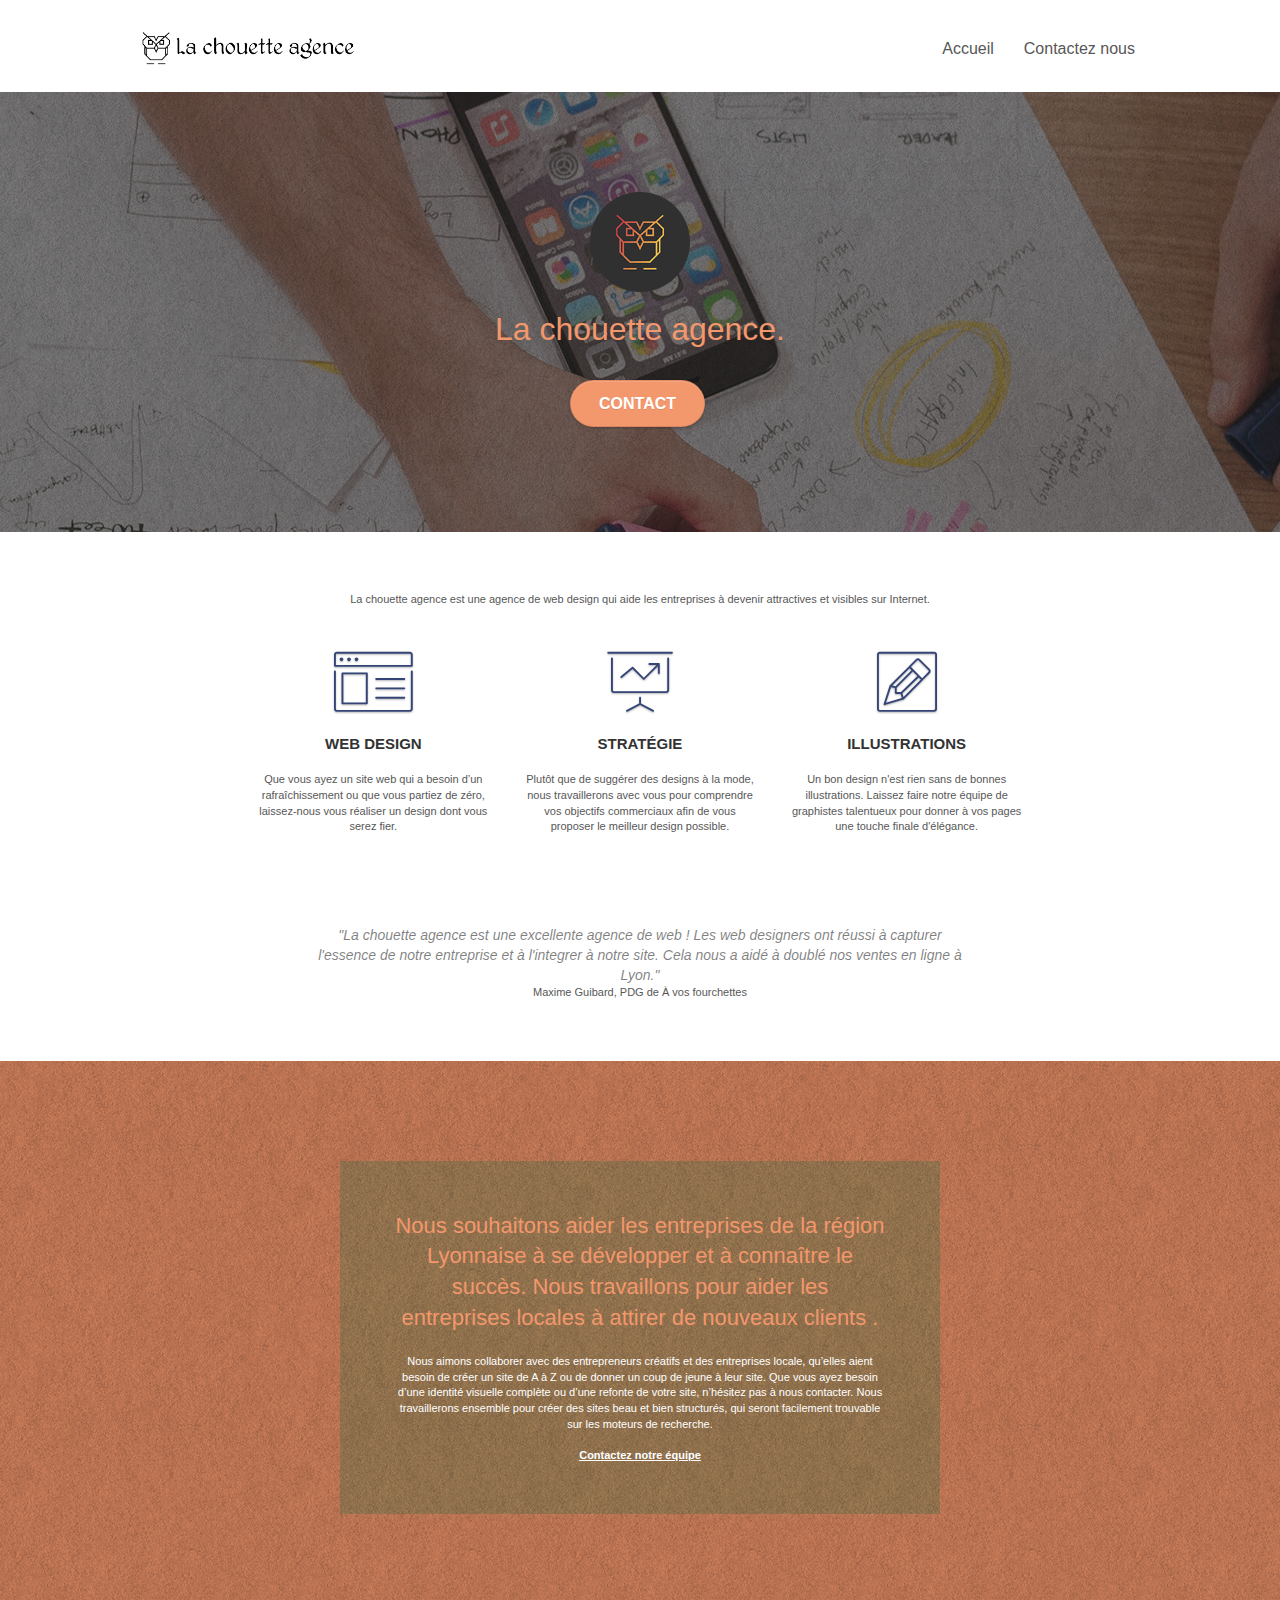
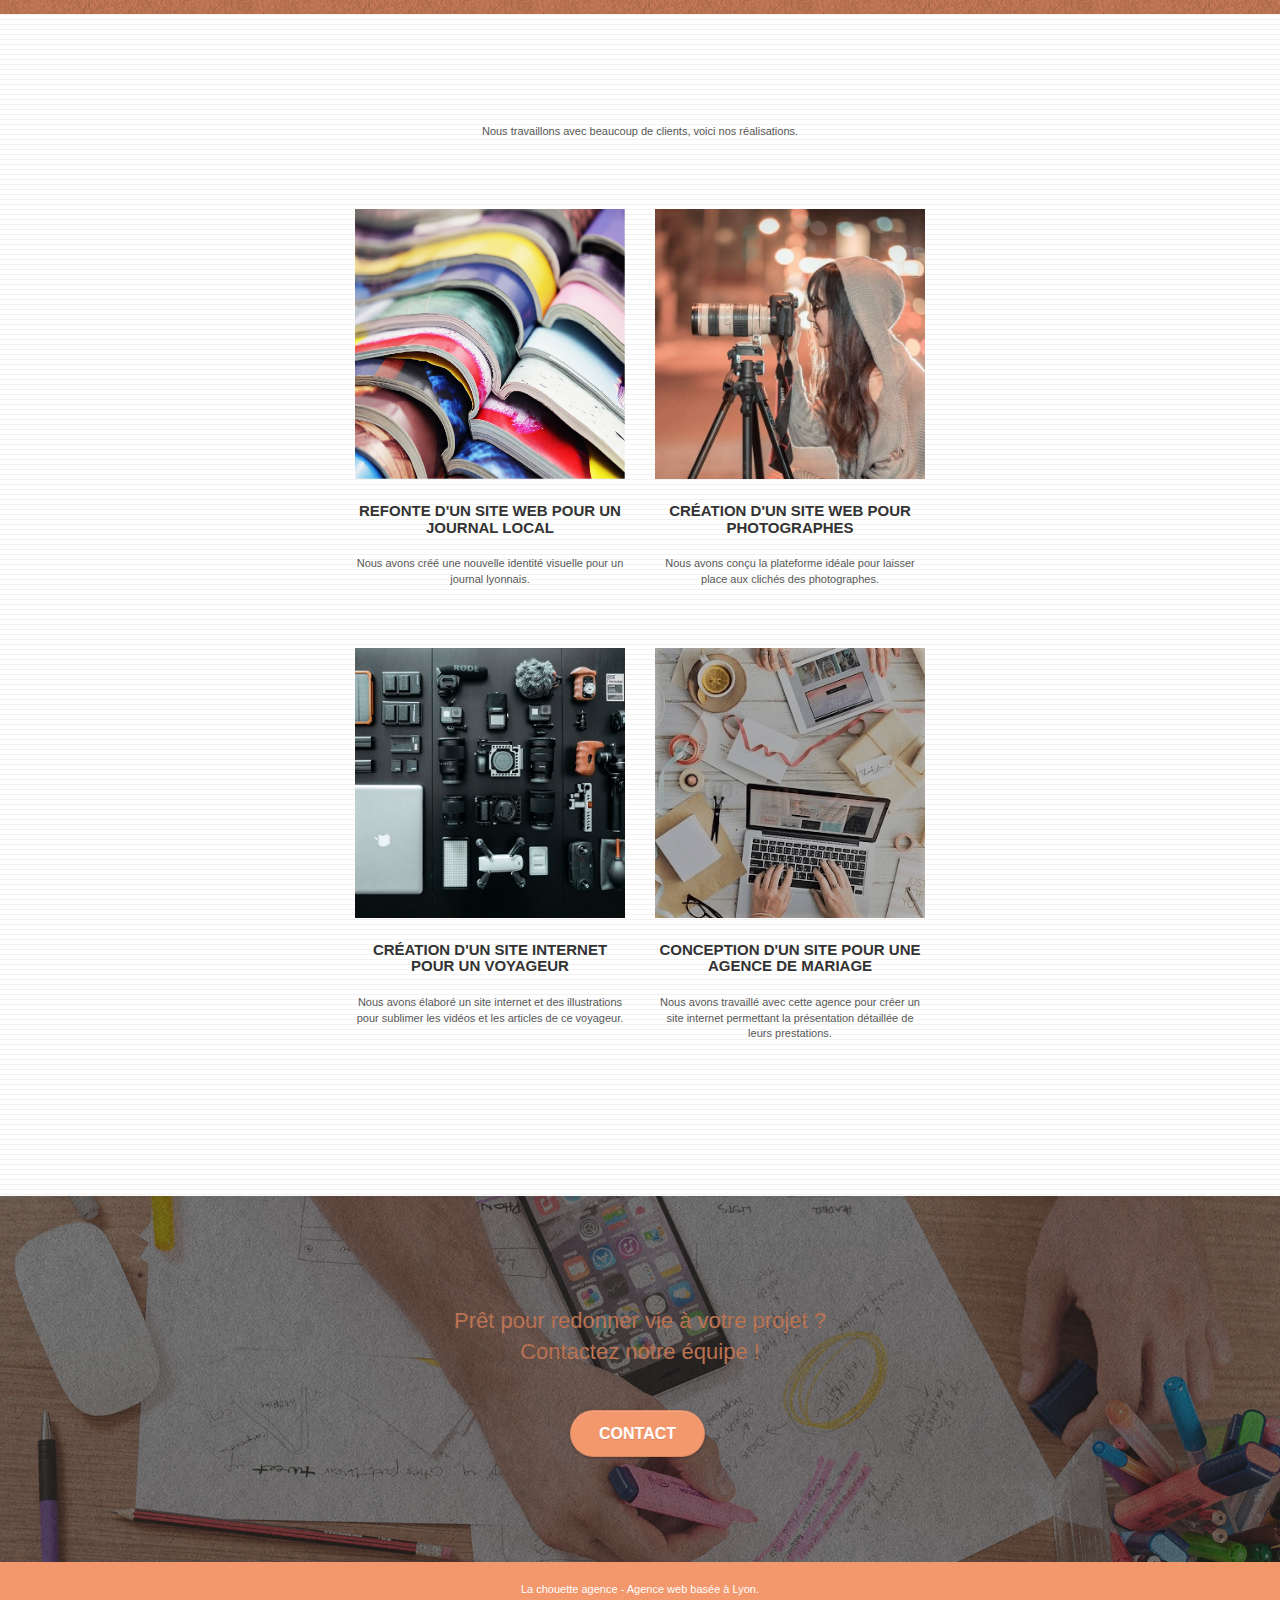
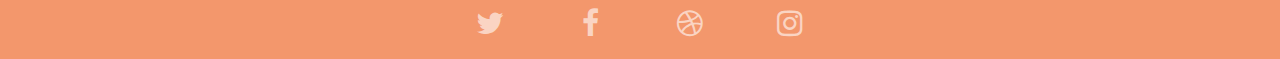
==== public/index.html @ e9910c1e "version 2" ====
<!doctype html>
<html lang="fr">
	<head>
		<meta charset="utf-8">
		<meta name="description" content="Venez prendre les services des meilleurs designer de lyon !">
		<meta name="viewport" content="width=device-width, initial-scale=1.0, viewport-fit=cover">
		<link rel="shortcut icon" type="image/jpg" href="favicon.jpg">
		
		<link rel="stylesheet" type="text/css" href="./css/bootstrap.css">
		<link rel="stylesheet" type="text/css" href="style.css">
		<link rel="stylesheet" type="text/css" href="./css/font-awesome.css">
		<link rel="stylesheet" type="text/css" href="./css/et-line.css">
		
		<script src="./js/jquery-2.1.0.js"></script>
		<script src="./js/bootstrap.js"></script>
		<script src="./js/blocs.js"></script>
		<script src="./js/jquery.touchSwipe.js" defer></script>
		<script src="./js/gmaps.js"></script>

		<title>Service de designe à Lyon</title>
		
	<!-- Analytics -->

	<!--inserez google analytics--> 

	<!-- Analytics END -->
	</head>


	<body>
	<!-- Principal conteneur -->
		<div class="page-container">
		
	<!-- bloc-0 -->
		<div class="bloc bgc-white l-bloc " id="bloc-0">
			<div class="container bloc-sm">

				<nav class="navbar row">
					<div class="navbar-header">
						<a class="navbar-brand" href="index.html">
							<img src="img/la-chouette-agence.png" alt="Lyon web design logo" height="40" />
						</a>
						<button id="nav-toggle" type="button" class="ui-navbar-toggle navbar-toggle" data-toggle="collapse" data-target=".navbar-1">
							<span class="sr-only">Toggle navigation</span><span class="icon-bar"></span><span class="icon-bar"></span><span class="icon-bar"></span>
						</button>
					</div>
					<div class="collapse navbar-collapse navbar-1 special-dropdown-nav">
						<ul class="site-navigation nav navbar-nav">
							<li>
								<a href="index.html">Accueil</a>
							</li>
							<li>
								<a href="contact.html">Contactez nous</a>
							</li>
						</ul>
					</div>
				</nav>
			</div>
		</div>
		<!-- bloc-0 END -->

		<!-- bloc-1-presentation -->
		<div class="bloc bgc-dark-slate-blue bg-banniere d-bloc bg-t-edge bloc-bg-texture texture-paper b-parallax" id="bloc-1-hero">
			<div class="container bloc-lg">
				<div class="row tight-width-whitespace">
					<div class="col-sm-12">
						<img src="img/logo.png" class="center-block image-resize-mode" width="100" alt="Logo de la chouette agence" />
						<h1 class="text-center hero-bloc-text tc-white ">
							La chouette agence.
						</h1>
						<div class="text-center">
							<a href="contact.html" class="btn btn-lg btn-clean btn-rd cta-hero btn-atomic-tangerine" id="cta-hero">Contact</a>
						</div>
					</div>
				</div>
			</div>
		</div>
		<!-- bloc-1-presentation END -->

		<!-- bloc-2-services -->
		<div class="bloc bgc-white l-bloc" id="bloc-2-services">
			<div class="container bloc-md">
				<div class="row">
					<div class="col-sm-12 text-center">
						<p class="mg-md text-center ">
							La chouette agence est une agence de web design qui aide les entreprises à devenir attractives et visibles sur Internet.
						</p>
					</div>
				</div>
				<div class="row voffset-lg med-width-whitespace">
					<div class="col-sm-4">
						<div class="text-center">
							<span class="et-icon-browser sm-shadow icon-dark-slate-blue icons icon-lg"></span>
						</div>
						<h3 class="mg-md text-center">
							Web design
						</h3>
						<p class="text-center ">
							Que vous ayez un site web qui a besoin d&rsquo;un rafraîchissement ou que vous partiez de zéro, laissez-nous vous réaliser un design dont vous serez fier.
						</p>
					</div>
					<div class="col-sm-4">
						<div class="text-center">
							<span class="et-icon-presentation sm-shadow icon-dark-slate-blue icons icon-lg"></span>
						</div>
						<h3 class="mg-md text-center">
							Stratégie
						</h3>
						<p class="text-center ">
							Plutôt que de suggérer des designs à la mode, nous travaillerons avec vous pour comprendre vos objectifs commerciaux afin de vous proposer le meilleur design possible.<br>
						</p>
					</div>
					<div class="col-sm-4">
						<div class="text-center">
							<span class="et-icon-edit sm-shadow icon-dark-slate-blue icons icon-lg"></span>
						</div>
						<h3 class="mg-md text-center">
							Illustrations
						</h3>
						<p class="text-center ">
							Un bon design n'est rien sans de bonnes illustrations. Laissez faire notre équipe de graphistes talentueux pour donner à vos pages une touche finale d'élégance.
						</p>
					</div>
				</div>
				<div class="row voffset-lg voffset">
					<div class="col-xs-12 col-md-8 col-md-offset-2 text-center">
						<cite class="mg-md text-center ">
							"La chouette agence est une excellente agence de web ! Les web designers ont réussi à capturer l'essence de notre entreprise et à l'integrer à notre site. Cela nous a aidé à doublé nos ventes en ligne à Lyon."
						</cite>
						<p>
							Maxime Guibard, PDG de À vos fourchettes
						</p>
					</div>
				</div>
			</div>
		</div>
		<!-- bloc-2-services END -->

		<!-- bloc-3-what-i-do -->
		<div class="bloc tc-white bgc-atomic-tangerine bg-presentation d-bloc bloc-bg-texture texture-paper b-parallax" id="bloc-3-what-i-do">
			<div class="container bloc-lg">
				<div class="row tight-width-whitespace black-background">
					<div class="col-sm-12">
						<h2 class="mg-md text-center tc-white">
							Nous souhaitons aider les entreprises de la région Lyonnaise à se développer et à connaître le succès. Nous travaillons pour aider les entreprises locales à attirer de nouveaux clients .<br>
						</h2>
						<p class="text-center white">
							Nous aimons collaborer avec des entrepreneurs créatifs et des entreprises locale, qu’elles aient besoin de créer un site de A à Z ou de donner un coup de jeune à leur site. Que vous ayez besoin d’une identité visuelle complète ou d’une refonte de votre site, n’hésitez pas à nous contacter. Nous travaillerons ensemble pour créer des sites beau et bien structurés, qui seront facilement trouvable sur les moteurs de recherche. <br><br><a class="ltc-white bold-link" href="contact.html">Contactez notre équipe</a><br>
						</p>
					</div>
				</div>
			</div>
		</div>
		<!-- bloc-3-what-i-do END -->

		<!-- bloc-4-portfolio -->
		<div class="bloc bgc-white bg-lines-h2-bg bg-repeat l-bloc" id="bloc-4-portfolio">
			<div class="container bloc-lg">
				<div class="row">
					<div class="col-sm-12 text-center">
						<p class="mg-md text-center">
							Nous travaillons avec beaucoup de clients, voici nos réalisations.
						</p>
					</div>
				</div>
				<div class="row tight-width-whitespace portfolio-row">
					<div class="col-sm-6">
						<a href="#" data-lightbox="img/1.png" data-gallery-id="gallery-1" data-caption="Refonte d'un site web pour un journal local" data-frame="snapshot-lb"><img src="img/1.png" alt="paris web design logo agence web meilleure agence et refonte site web journal" class="img-responsive portfolio-thumb" /></a>
						<h3 class="mg-md text-center">
							Refonte d'un site web pour un journal local
						</h3>
						<p class="text-center">
							Nous avons créé une nouvelle identité visuelle pour un journal lyonnais.
						</p>
					</div>
					<div class="col-sm-6">
						<a href="#" data-lightbox="img/2.png" data-gallery-id="gallery-1" data-caption="Création d'un site web pour photographes" data-frame="snapshot-lb"><img src="img/2.png" class="img-responsive portfolio-thumb" alt="paris web design logo agence web meilleure agence, Création d'un site web pour photographes" /></a>
						<h3 class="mg-md text-center">
							Création d'un site web pour photographes
						</h3>
						<p class="text-center">
							Nous avons conçu la plateforme idéale pour laisser place aux clichés des photographes.
						</p>
					</div>
				</div>
				<div class="row tight-width-whitespace portfolio-row">
					<div class="col-sm-6">
						<a href="#" data-lightbox="img/3.png" data-gallery-id="gallery-1" data-caption="Création d'un site internet pour un voyageur" data-frame="snapshot-lb"><img src="img/3.png" class="img-responsive portfolio-thumb" alt="paris web design logo agence web meilleure agence, Création d'un site web pour voyageur"/></a>
						<h3 class="mg-md text-center">
							Création d'un site internet pour un voyageur
						</h3>
						<p class="text-center">
							Nous avons élaboré un site internet et des illustrations pour sublimer les vidéos et les articles de ce voyageur.
						</p>
					</div>
					<div class="col-sm-6">
						<a href="#" data-lightbox="img/4.png" data-gallery-id="gallery-1" data-caption="Conception d'un site pour une agence de mariage" data-frame="snapshot-lb"><img src="img/4.png" class="img-responsive portfolio-thumb" alt="paris web design logo agence web meilleure agence, Création d'un site web pour agence de mariage" /></a>
						<h3 class="mg-md text-center">
							Conception d'un site pour une agence de mariage
						</h3>
						<p class="text-center">
							Nous avons travaillé avec cette agence pour créer un site internet permettant la présentation détaillée de leurs prestations.
						</p>
					</div>
				</div>
			</div>
		</div>
		<!-- bloc-4-portfolio END -->

		<!-- bloc-5-cta -->
		<div class="bloc bgc-dark-slate-blue bg-banniere d-bloc bloc-bg-texture texture-paper" id="bloc-5-cta">
			<div class="container bloc-lg">
				<div class="row">
					<h2 class="mg-md text-center tc-white">
						Prêt pour redonner vie à votre projet ?<br>Contactez notre équipe !
					</h2>
					<div class="col-sm-12 text-center">
						<a href="contact.html" class="btn btn-atomic-tangerine btn-clean btn-rd btn-lg cta-hero">Contact</a>
					</div>
				</div>
			</div>
		</div>
		<!-- bloc-5-cta END -->

		<!-- Footer - bloc-8 -->
		<div class="bloc bgc-atomic-tangerine d-bloc" id="bloc-8">
			<div class="container bloc-sm">
				<div class="row">
					<div class="col-sm-12">
						<p class="text-center white">
							La chouette agence - Agence web basée à Lyon.<br>
						</p>
						<div class="row row-no-gutters social">
							<div class="col-sm-3">
								<div class="text-center">
									<a class="social" href="index.html"><span class="fa fa-twitter icon-md"></span></a>
								</div>
							</div>
							<div class="col-sm-3">
								<div class="text-center">
									<a class="social" href="index.html"><span class="fa fa-facebook icon-md"></span></a>
								</div>
							</div>
							<div class="col-sm-3">
								<div class="text-center">
									<a class="social" href="index.html"><span class="fa fa-dribbble icon-md"></span></a>
								</div>
							</div>
							<div class="col-sm-3">
								<div class="text-center">
									<a class="social" href="index.html"><span class="fa fa-instagram icon-md"></span></a>
								</div>
							</div>
						</div>
					</div>
				</div>
			</div>
		</div>
		<!-- Footer - bloc-8 END -->

		</div>
		<!-- Principal conteneur END -->
			
	</body>
</html>
---- public/style.css ----
body{margin:0;padding:0;background:#FFF;overflow-x:hidden;-webkit-font-smoothing:antialiased;-moz-osx-font-smoothing:grayscale}a,button{transition:all .3s ease-in-out;outline:none!important}a:hover{text-decoration:none;cursor:pointer}#page-loading-blocs-notifaction{position:fixed;top:0;bottom:0;width:100%;z-index:100000;background:#FFF url(img/pageload-spinner.gif) no-repeat center center}.bloc{width:100%;clear:both;background:50% 50% no-repeat;padding:0 50px;-webkit-background-size:cover;-moz-background-size:cover;-o-background-size:cover;background-size:cover;position:relative}.bloc .container{padding-left:0;padding-right:0}.bloc-lg{padding:100px 50px}.bloc-md{padding:50px}.bloc-sm{padding:20px 50px}.bg-center,.bg-l-edge,.bg-r-edge,.bg-t-edge,.bg-b-edge,.bg-tl-edge,.bg-bl-edge,.bg-tr-edge,.bg-br-edge,.bg-repeat{-webkit-background-size:auto!important;-moz-background-size:auto!important;-o-background-size:auto!important;background-size:auto!important}.bg-repeat{background:repeat}.bg-t-edge{background:top no-repeat}.bloc-bg-texture::before{content:"";background-size:2px 2px;position:absolute;top:0;bottom:0;left:0;right:0}.texture-paper::before{background:url(img/texture-paper.png);background-size:280px 280px}.b-parallax{background-attachment:fixed}.d-bloc{color:rgba(255,255,255,.7)}.d-bloc button:hover{color:rgba(255,255,255,.9)}.d-bloc .icon-round,.d-bloc .icon-square,.d-bloc .icon-rounded,.d-bloc .icon-semi-rounded-a,.d-bloc .icon-semi-rounded-b{border-color:rgba(255,255,255,.9)}.d-bloc .divider-h span{border-color:rgba(255,255,255,.2)}.d-bloc .a-btn,.d-bloc .navbar a,.d-bloc .navbar-brand,.d-bloc a .icon-sm,.d-bloc a .icon-md,.d-bloc a .icon-lg,.d-bloc a .icon-xl,.d-bloc h1 a,.d-bloc h2 a,.d-bloc h3 a,.d-bloc h4 a,.d-bloc h5 a,.d-bloc h6 a,.d-bloc p a{color:rgba(255,255,255,.6)}.d-bloc .a-btn:hover,.d-bloc .navbar a:hover,.d-bloc .navbar-brand:hover,.d-bloc a:hover .icon-sm,.d-bloc a:hover .icon-md,.d-bloc a:hover .icon-lg,.d-bloc a:hover .icon-xl,.d-bloc h1 a:hover,.d-bloc h2 a:hover,.d-bloc h3 a:hover,.d-bloc h4 a:hover,.d-bloc h5 a:hover,.d-bloc h6 a:hover,.d-bloc p a:hover{color:rgba(255,255,255,1)}.d-bloc .navbar-toggle .icon-bar{background:rgba(255,255,255,1)}.d-bloc .btn-wire,.d-bloc .btn-wire:hover{color:rgba(255,255,255,1);border-color:rgba(255,255,255,1)}.d-bloc .panel{color:rgba(0,0,0,.5)}.d-bloc .panel button:hover{color:rgba(0,0,0,.7)}.d-bloc .panel icon{border-color:rgba(0,0,0,.7)}.d-bloc .panel .divider-h span{border-color:rgba(0,0,0,.1)}.d-bloc .panel .a-btn{color:rgba(0,0,0,.6)}.d-bloc .panel .a-btn:hover{color:rgba(0,0,0,1)}.d-bloc .panel .btn-wire,.d-bloc .panel .btn-wire:hover{color:rgba(0,0,0,.7);border-color:rgba(0,0,0,.3)}.d-bloc .panel,.l-bloc{color:rgba(0,0,0,.5)}.d-bloc .panel button:hover,.l-bloc button:hover{color:rgba(0,0,0,.7)}.l-bloc .icon-round,.l-bloc .icon-square,.l-bloc .icon-rounded,.l-bloc .icon-semi-rounded-a,.l-bloc .icon-semi-rounded-b{border-color:rgba(0,0,0,.7)}.d-bloc .panel .divider-h span,.l-bloc .divider-h span{border-color:rgba(0,0,0,.1)}.d-bloc .panel .a-btn,.l-bloc .a-btn,.l-bloc .navbar a,.l-bloc .navbar-brand,.l-bloc a .icon-sm,.l-bloc a .icon-md,.l-bloc a .icon-lg,.l-bloc a .icon-xl,.l-bloc h1 a,.l-bloc h2 a,.l-bloc h3 a,.l-bloc h4 a,.l-bloc h5 a,.l-bloc h6 a,.l-bloc p a{color:rgba(0,0,0,.6)}.d-bloc .panel .a-btn:hover,.l-bloc .a-btn:hover,.l-bloc .navbar a:hover,.l-bloc .navbar-brand:hover,.l-bloc a:hover .icon-sm,.l-bloc a:hover .icon-md,.l-bloc a:hover .icon-lg,.l-bloc a:hover .icon-xl,.l-bloc h1 a:hover,.l-bloc h2 a:hover,.l-bloc h3 a:hover,.l-bloc h4 a:hover,.l-bloc h5 a:hover,.l-bloc h6 a:hover,.l-bloc p a:hover{color:rgba(0,0,0,1)}.l-bloc .navbar-toggle .icon-bar{color:rgba(0,0,0,.6)}.d-bloc .panel .btn-wire,.d-bloc .panel .btn-wire:hover,.l-bloc .btn-wire,.l-bloc .btn-wire:hover{color:rgba(0,0,0,.7);border-color:rgba(0,0,0,.3)}.voffset{margin-top:30px}.voffset-lg{margin-top:80px}.row-no-gutters{margin-right:0;margin-left:0}.row.row-no-gutters>[class^="col-"],.row.row-no-gutters>[class*=" col-"]{padding-right:0;padding-left:0}#bloc-1-hero h1{font-size:32px}.navbar{margin-bottom:0;z-index:1}.navbar-brand{height:auto;padding:3px 15px;font-size:25px;font-weight:400;font-weight:600;line-height:44px}.navbar-brand img{max-height:200px;margin:0 5px 0 0;display:inline}.navbar-brand img[src$=svg]{min-width:100px}.nav-center .navbar-brand img{margin:0}.navbar .nav{padding-top:2px;margin-right:-16px;float:right;z-index:1}.nav>li{float:left;margin-top:4px;font-size:16px}.navbar-nav .open .dropdown-menu>li>a{text-align:inherit}.nav>li a:hover,.nav>li a:focus{background:transparent}.navbar-toggle{margin:10px 10px 0 0;border:0}.navbar-toggle:hover{background:transparent!important}.navbar-toggle .icon-bar{background-color:rgba(0,0,0,.5);width:26px}.nav-invert .navbar .nav{float:left}.nav-invert .navbar-header,.nav-invert .navbar-brand{float:right;position:relative;z-index:2}@media (min-width:768px){.site-navigation{position:absolute;top:50%;right:20px;transform:translate(0,-50%);-webkit-transform:translateY(-50%)}.nav>li .dropdown-menu a,.nav>li .dropdown-menu a:hover{color:#484848}.nav-invert .site-navigation{left:0;right:0}.nav-center{text-align:center}.nav-center .navbar-header{width:100%}.nav-center .navbar-header,.nav-center .navbar-brand,.nav-center .nav>li{float:none;display:inline-block}.nav-center .site-navigation{position:relative;width:100%;right:0;margin-right:0;margin-top:20px}.nav-center.mini-nav .navbar-toggle{float:none;margin:10px auto 0}}.nav>li>.dropdown a{background:none!important;display:block;padding:14px 15px}nav .caret{margin:0 5px}.dropdown-menu .dropdown-menu{top:-8px;left:100%}.dropdown-menu .dropmenu-flow-right{top:100%;left:0;margin-left:-1px;border-top-left-radius:0;border-top-right-radius:0}.dropdown-menu .dropdown span{border:4px solid #000;border-top-color:transparent;border-right-color:transparent;border-bottom-color:transparent;margin:6px -5px 0 0!important;float:right}.mg-md{margin-top:10px;margin-bottom:20px}.mg-lg{margin-top:10px;margin-bottom:40px}.btn{margin:0 5px 5px 0}.btn.pull-right{margin:0 0 5px 5px}.btn-d,.btn-d:hover,.btn-d:focus{color:#FFF;background:rgba(0,0,0,.3)}button{outline:none!important}.btn-rd{border-radius:40px}.btn-clean{border:1px solid rgba(0,0,0,.08);border-bottom-color:rgba(0,0,0,.1);text-shadow:0 1px 0 rgba(0,0,1,.1);box-shadow:0 1px 3px rgba(0,0,1,.25),inset 0 1px 0 0 rgba(255,255,255,.15)}.icon-md{font-size:30px!important}.icon-lg{font-size:60px!important}.sm-shadow{text-shadow:0 1px 2px rgba(0,0,0,.3)}.panel-sq,.panel-sq .panel-heading,.panel-sq .panel-footer{border-radius:0}.panel-rd{border-radius:30px}.panel-rd .panel-heading{border-radius:29px 29px 0 0}.panel-rd .panel-footer{border-radius:0 0 29px 29px}.form-control{border-color:rgba(0,0,0,.1);box-shadow:none}.scrollToTop{width:40px;height:40px;position:fixed;bottom:20px;right:20px;opacity:0;z-index:500;transition:all .3s ease-in-out}.scrollToTop span{margin-top:6px}.showScrollTop{font-size:14px;opacity:1}a[data-lightbox]{position:relative;display:block;text-align:center}a[data-lightbox]:hover::before{content:"+";font-family:"HelveticaNeue-Light","Helvetica Neue Light","Helvetica Neue",Helvetica,Arial;font-size:32px;width:50px;height:50px;margin-left:-25px;border-radius:50%;background:rgba(0,0,0,.6);color:#FFF;font-weight:100;z-index:1;position:absolute;top:50%;transform:translateY(-50%);-webkit-transform:translateY(-50%)}a[data-lightbox]:hover img{opacity:.6;-webkit-animation-fill-mode:none;animation-fill-mode:none}#lightbox-modal{display:flex;align-items:center}#lightbox-modal .modal-dialog{width:90%;max-width:900px;margin:0 auto 0}#lightbox-modal .modal-dialog img{max-height:90vh;margin:0 auto}.lightbox-caption{padding:20px;color:#FFF;background:rgba(0,0,0,.5);position:absolute;left:15px;right:15px;bottom:5px}.close-lightbox{color:#FFF;font-size:30px;position:absolute;top:20px;right:20px;z-index:20;background:rgba(0,0,0,.5);border:none;line-height:30px;padding:0 9px 5px;opacity:.3}.close-lightbox:hover,.next-lightbox:hover,.prev-lightbox:hover{opacity:1;color:#FFF}.next-lightbox,.prev-lightbox{font-size:20px;color:rgba(255,255,255,.9);background:rgba(0,0,0,.5);transition:all .2s ease-in-out;position:absolute;top:45%;z-index:1;opacity:.4}.next-lightbox{padding:6px 8px 1px 13px;right:25px}.prev-lightbox{padding:6px 13px 1px 10px;left:25px}.snapshot-lb .modal-body{padding-bottom:45px}.snapshot-lb .lightbox-caption{padding:0;color:rgba(0,0,0,.5);background:none}h1,h2,h3,h4,h5,h6,p,label,.btn,a{font-family:"helvetica";font-weight:400;color:#575757!important}.container{max-width:1000px}.hero-bloc-text{font-size:38px}.hero-bloc-text-sub{font-size:36px}.statement-bloc-text{line-height:26px;font-style:italic;font-size:20px;text-align:center;font-weight:lighter;max-width:520px;margin:auto auto auto auto}p{font-size:11px}.tight-width-whitespace{max-width:600px;margin:auto auto auto auto}.h1{font-size:20px;font-family:"Open Sans"}.cta-hero{margin-top:22px;color:#FFFFFF!important;text-transform:uppercase;padding:12px 28px 12px 28px;font-size:16px;font-weight:700}.social{max-width:400px;margin:auto auto auto auto}h2{font-size:22px;line-height:1.4em}h3{font-size:15px;text-transform:uppercase;font-weight:700;color:#333333!important}.med-width-whitespace{max-width:800px;margin:auto auto auto auto;box-shadow:0 0 0 #000}h1{color:#333333!important}h4{color:#333333!important}.icons{margin-bottom:14px;margin-top:24px}.white{color:#FFFFFF!important}.portfolio-thumb{margin-bottom:24px}.portfolio-row{margin-bottom:44px;margin-top:50px}.avatar{box-shadow:0 4px 9px rgba(0,0,0,.3)}.black-background{background-color:rgba(165,147,99,.7);padding:40px 40px 40px 40px}.bold-link{font-weight:900;text-decoration:underline!important}.bgc-white{background-color:#FFF}.bgc-dark-slate-blue{background-color:#364577}.bgc-atomic-tangerine{background-color:#F3976C}.tc-white{color:#F3976C!important}.btn-atomic-tangerine{background:#F3976C;color:#FFFFFF!important}.btn-atomic-tangerine:hover{background:#c27956!important;color:#FFFFFF!important}.ltc-white{color:#FFFFFF!important}.ltc-white:hover{color:#cccccc!important}.ltc-atomic-tangerine{color:#F3976C!important}.ltc-atomic-tangerine:hover{color:#c27956!important}.icon-dark-slate-blue{color:#364577!important;border-color:#364577!important}.bg-dots-bg{background-image:url(img/dots-bg.png)}.bg-lines-h2-bg{background-image:url(img/lines-h2-bg.png)}.bg-banniere{background-image:url(img/la-chouette-agence-banniere.png)}.bg-presentation{background-image:url(img/image-de-presentation.png)}@media (max-width:1024px){.bloc{padding-left:20px;padding-right:20px}.bloc.full-width-bloc,.bloc-tile-2.full-width-bloc .container,.bloc-tile-3.full-width-bloc .container,.bloc-tile-4.full-width-bloc .container{padding-left:0;padding-right:0}}@media (max-width:992px) and (min-width:768px){.navbar .nav{max-width:80%}.nav-center.navbar .nav{max-width:100%}}@media only screen and (min-device-width:768px) and (max-device-width:1024px) and (orientation:landscape){.b-parallax{background-attachment:scroll}}@media only screen and (min-device-width:1024px) and (max-device-width:1366px) and (-webkit-min-device-pixel-ratio:1.5){.b-parallax{background-attachment:scroll}}@media (max-width:991px){.container{width:100%}.b-parallax{background-attachment:scroll}.page-container,#hero-bloc{overflow-x:hidden;position:relative}.bloc{padding-left:constant(safe-area-inset-left);padding-right:constant(safe-area-inset-right)}.bloc-group,.bloc-group .bloc{display:block;width:100%}.bloc-fill-screen .fill-bloc-top-edge,.bloc-fill-screen .fill-bloc-bottom-edge{padding:0 20px;padding-left:constant(safe-area-inset-left);padding-right:constant(safe-area-inset-right)}}@media (max-width:767px){.page-container{overflow-x:hidden;position:relative}h1,h2,h3,h4,h5,h6,p,#disqus_thread{padding-left:10px!important;padding-right:10px!important}.b-parallax{background-attachment:scroll}.navbar .nav{padding-top:0;border-top:1px solid rgba(0,0,0,.2);float:none!important}.navbar.row{margin-left:0;margin-right:0}.site-navigation{position:inherit;transform:none;-webkit-transform:none;-ms-transform:none}.nav>li{margin-top:0;border-bottom:1px solid rgba(0,0,0,.1);background:rgba(0,0,0,.05);text-align:left;padding-left:15px;width:100%}.nav>li:hover{background:rgba(0,0,0,.08)}.dropdown .dropdown a .caret{float:none;margin:5px 0 0 10px!important;border:4px solid #000;border-bottom-color:transparent;border-right-color:transparent;border-left-color:transparent}#hero-bloc .navbar .nav{background:rgba(0,0,0,.8)}#hero-bloc .navbar .nav a{color:rgba(255,255,255,.6)}.hero{padding:50px 0}.hero-nav{left:-1px;right:-1px}.navbar-collapse{padding:0;overflow-x:hidden;-webkit-box-shadow:none;box-shadow:none}.navbar-brand img{max-height:40px;width:auto}.nav-invert .navbar-header{float:none;width:100%}.nav-invert .navbar-toggle{float:left;margin-left:10px}.bloc{padding-left:0;padding-right:0}.bloc-xxl,.bloc-xl,.bloc-lg{padding:40px 0}.bloc-sm,.bloc-md{padding-left:0;padding-right:0}.bloc-tile-2 .container,.bloc-tile-3 .container,.bloc-tile-4 .container,.bloc-fill-screen .fill-bloc-top-edge,.bloc-fill-screen .fill-bloc-bottom-edge{padding-left:0;padding-right:0}.a-block{padding:0 10px}.btn-dwn{display:none}.voffset{margin-top:5px}.voffset-md{margin-top:20px}.voffset-lg{margin-top:30px}form{padding:5px}.close-lightbox{display:inline-block}.blocsapp-device-iphone5{background-size:216px 425px;padding-top:60px;width:216px;height:425px}.blocsapp-device-iphone5 img{width:180px;height:320px}}@media (max-width:400px){.bloc{padding-left:0;padding-right:0}}@media (max-width:767px){.bloc-mob-center-text{text-align:center}}
---- public/css/et-line.css ----
@font-face{font-family:et-line;src:url(../fonts/et-line.eot);src:url(../fonts/et-line.eot?#iefix) format('embedded-opentype'),url(../fonts/et-line.woff) format('woff'),url(../fonts/et-line.ttf) format('truetype'),url(../fonts/et-line.svg#et-line) format('svg');font-weight:400;font-style:normal}.et-icon-adjustments,.et-icon-alarmclock,.et-icon-anchor,.et-icon-aperture,.et-icon-attachment,.et-icon-bargraph,.et-icon-basket,.et-icon-beaker,.et-icon-bike,.et-icon-book-open,.et-icon-briefcase,.et-icon-browser,.et-icon-calendar,.et-icon-camera,.et-icon-caution,.et-icon-chat,.et-icon-circle-compass,.et-icon-clipboard,.et-icon-clock,.et-icon-cloud,.et-icon-compass,.et-icon-desktop,.et-icon-dial,.et-icon-document,.et-icon-documents,.et-icon-download,.et-icon-dribbble,.et-icon-edit,.et-icon-envelope,.et-icon-expand,.et-icon-facebook,.et-icon-flag,.et-icon-focus,.et-icon-gears,.et-icon-genius,.et-icon-gift,.et-icon-global,.et-icon-globe,.et-icon-googleplus,.et-icon-grid,.et-icon-happy,.et-icon-hazardous,.et-icon-heart,.et-icon-hotairballoon,.et-icon-hourglass,.et-icon-key,.et-icon-laptop,.et-icon-layers,.et-icon-lifesaver,.et-icon-lightbulb,.et-icon-linegraph,.et-icon-linkedin,.et-icon-lock,.et-icon-magnifying-glass,.et-icon-map,.et-icon-map-pin,.et-icon-megaphone,.et-icon-mic,.et-icon-mobile,.et-icon-newspaper,.et-icon-notebook,.et-icon-paintbrush,.et-icon-paperclip,.et-icon-pencil,.et-icon-phone,.et-icon-picture,.et-icon-pictures,.et-icon-piechart,.et-icon-presentation,.et-icon-pricetags,.et-icon-printer,.et-icon-profile-female,.et-icon-profile-male,.et-icon-puzzle,.et-icon-quote,.et-icon-recycle,.et-icon-refresh,.et-icon-ribbon,.et-icon-rss,.et-icon-sad,.et-icon-scissors,.et-icon-scope,.et-icon-search,.et-icon-shield,.et-icon-speedometer,.et-icon-strategy,.et-icon-streetsign,.et-icon-tablet,.et-icon-target,.et-icon-telescope,.et-icon-toolbox,.et-icon-tools,.et-icon-tools-2,.et-icon-trophy,.et-icon-tumblr,.et-icon-twitter,.et-icon-upload,.et-icon-video,.et-icon-wallet,.et-icon-wine{font-family:et-line;speak:none;font-style:normal;font-weight:400;font-variant:normal;text-transform:none;line-height:1;-webkit-font-smoothing:antialiased;-moz-osx-font-smoothing:grayscale;display:inline-block}.et-icon-mobile:before{content:"\e000"}.et-icon-laptop:before{content:"\e001"}.et-icon-desktop:before{content:"\e002"}.et-icon-tablet:before{content:"\e003"}.et-icon-phone:before{content:"\e004"}.et-icon-document:before{content:"\e005"}.et-icon-documents:before{content:"\e006"}.et-icon-search:before{content:"\e007"}.et-icon-clipboard:before{content:"\e008"}.et-icon-newspaper:before{content:"\e009"}.et-icon-notebook:before{content:"\e00a"}.et-icon-book-open:before{content:"\e00b"}.et-icon-browser:before{content:"\e00c"}.et-icon-calendar:before{content:"\e00d"}.et-icon-presentation:before{content:"\e00e"}.et-icon-picture:before{content:"\e00f"}.et-icon-pictures:before{content:"\e010"}.et-icon-video:before{content:"\e011"}.et-icon-camera:before{content:"\e012"}.et-icon-printer:before{content:"\e013"}.et-icon-toolbox:before{content:"\e014"}.et-icon-briefcase:before{content:"\e015"}.et-icon-wallet:before{content:"\e016"}.et-icon-gift:before{content:"\e017"}.et-icon-bargraph:before{content:"\e018"}.et-icon-grid:before{content:"\e019"}.et-icon-expand:before{content:"\e01a"}.et-icon-focus:before{content:"\e01b"}.et-icon-edit:before{content:"\e01c"}.et-icon-adjustments:before{content:"\e01d"}.et-icon-ribbon:before{content:"\e01e"}.et-icon-hourglass:before{content:"\e01f"}.et-icon-lock:before{content:"\e020"}.et-icon-megaphone:before{content:"\e021"}.et-icon-shield:before{content:"\e022"}.et-icon-trophy:before{content:"\e023"}.et-icon-flag:before{content:"\e024"}.et-icon-map:before{content:"\e025"}.et-icon-puzzle:before{content:"\e026"}.et-icon-basket:before{content:"\e027"}.et-icon-envelope:before{content:"\e028"}.et-icon-streetsign:before{content:"\e029"}.et-icon-telescope:before{content:"\e02a"}.et-icon-gears:before{content:"\e02b"}.et-icon-key:before{content:"\e02c"}.et-icon-paperclip:before{content:"\e02d"}.et-icon-attachment:before{content:"\e02e"}.et-icon-pricetags:before{content:"\e02f"}.et-icon-lightbulb:before{content:"\e030"}.et-icon-layers:before{content:"\e031"}.et-icon-pencil:before{content:"\e032"}.et-icon-tools:before{content:"\e033"}.et-icon-tools-2:before{content:"\e034"}.et-icon-scissors:before{content:"\e035"}.et-icon-paintbrush:before{content:"\e036"}.et-icon-magnifying-glass:before{content:"\e037"}.et-icon-circle-compass:before{content:"\e038"}.et-icon-linegraph:before{content:"\e039"}.et-icon-mic:before{content:"\e03a"}.et-icon-strategy:before{content:"\e03b"}.et-icon-beaker:before{content:"\e03c"}.et-icon-caution:before{content:"\e03d"}.et-icon-recycle:before{content:"\e03e"}.et-icon-anchor:before{content:"\e03f"}.et-icon-profile-male:before{content:"\e040"}.et-icon-profile-female:before{content:"\e041"}.et-icon-bike:before{content:"\e042"}.et-icon-wine:before{content:"\e043"}.et-icon-hotairballoon:before{content:"\e044"}.et-icon-globe:before{content:"\e045"}.et-icon-genius:before{content:"\e046"}.et-icon-map-pin:before{content:"\e047"}.et-icon-dial:before{content:"\e048"}.et-icon-chat:before{content:"\e049"}.et-icon-heart:before{content:"\e04a"}.et-icon-cloud:before{content:"\e04b"}.et-icon-upload:before{content:"\e04c"}.et-icon-download:before{content:"\e04d"}.et-icon-target:before{content:"\e04e"}.et-icon-hazardous:before{content:"\e04f"}.et-icon-piechart:before{content:"\e050"}.et-icon-speedometer:before{content:"\e051"}.et-icon-global:before{content:"\e052"}.et-icon-compass:before{content:"\e053"}.et-icon-lifesaver:before{content:"\e054"}.et-icon-clock:before{content:"\e055"}.et-icon-aperture:before{content:"\e056"}.et-icon-quote:before{content:"\e057"}.et-icon-scope:before{content:"\e058"}.et-icon-alarmclock:before{content:"\e059"}.et-icon-refresh:before{content:"\e05a"}.et-icon-happy:before{content:"\e05b"}.et-icon-sad:before{content:"\e05c"}.et-icon-facebook:before{content:"\e05d"}.et-icon-twitter:before{content:"\e05e"}.et-icon-googleplus:before{content:"\e05f"}.et-icon-rss:before{content:"\e060"}.et-icon-tumblr:before{content:"\e061"}.et-icon-linkedin:before{content:"\e062"}.et-icon-dribbble:before{content:"\e063"}
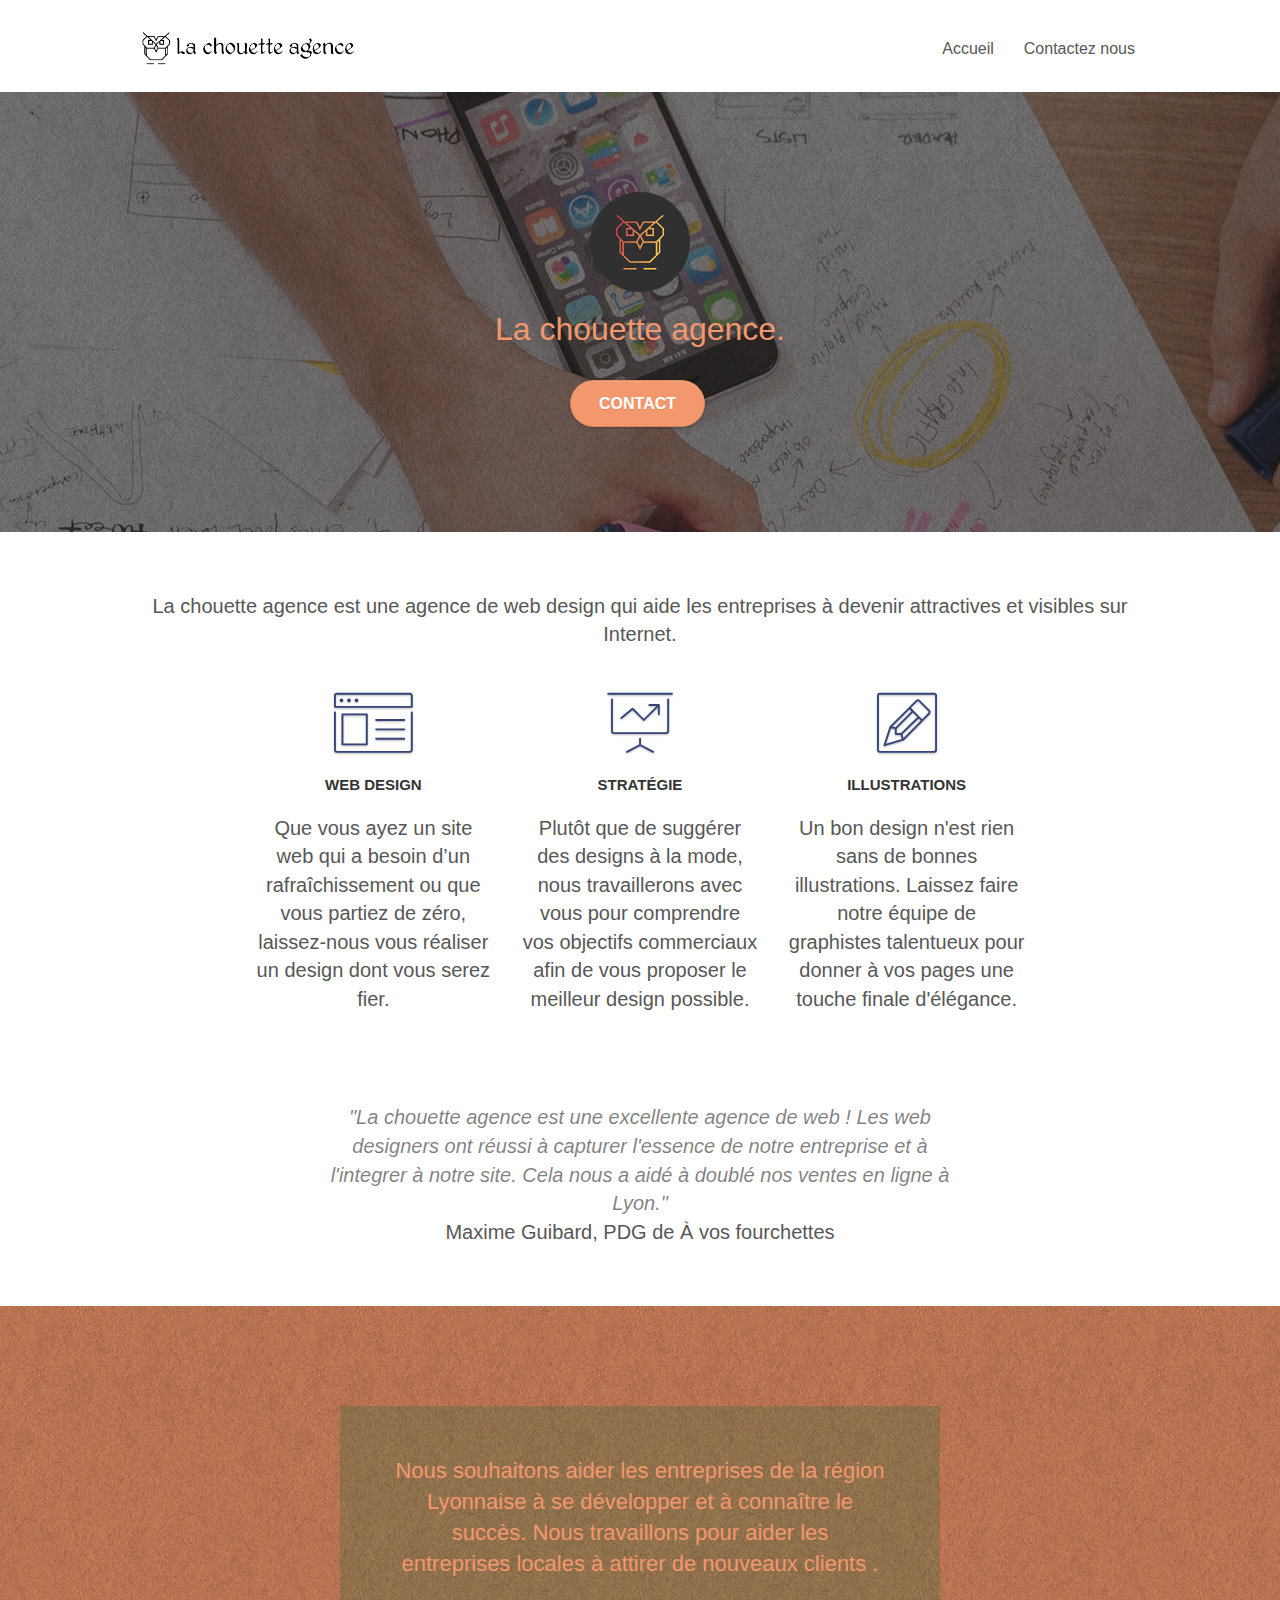
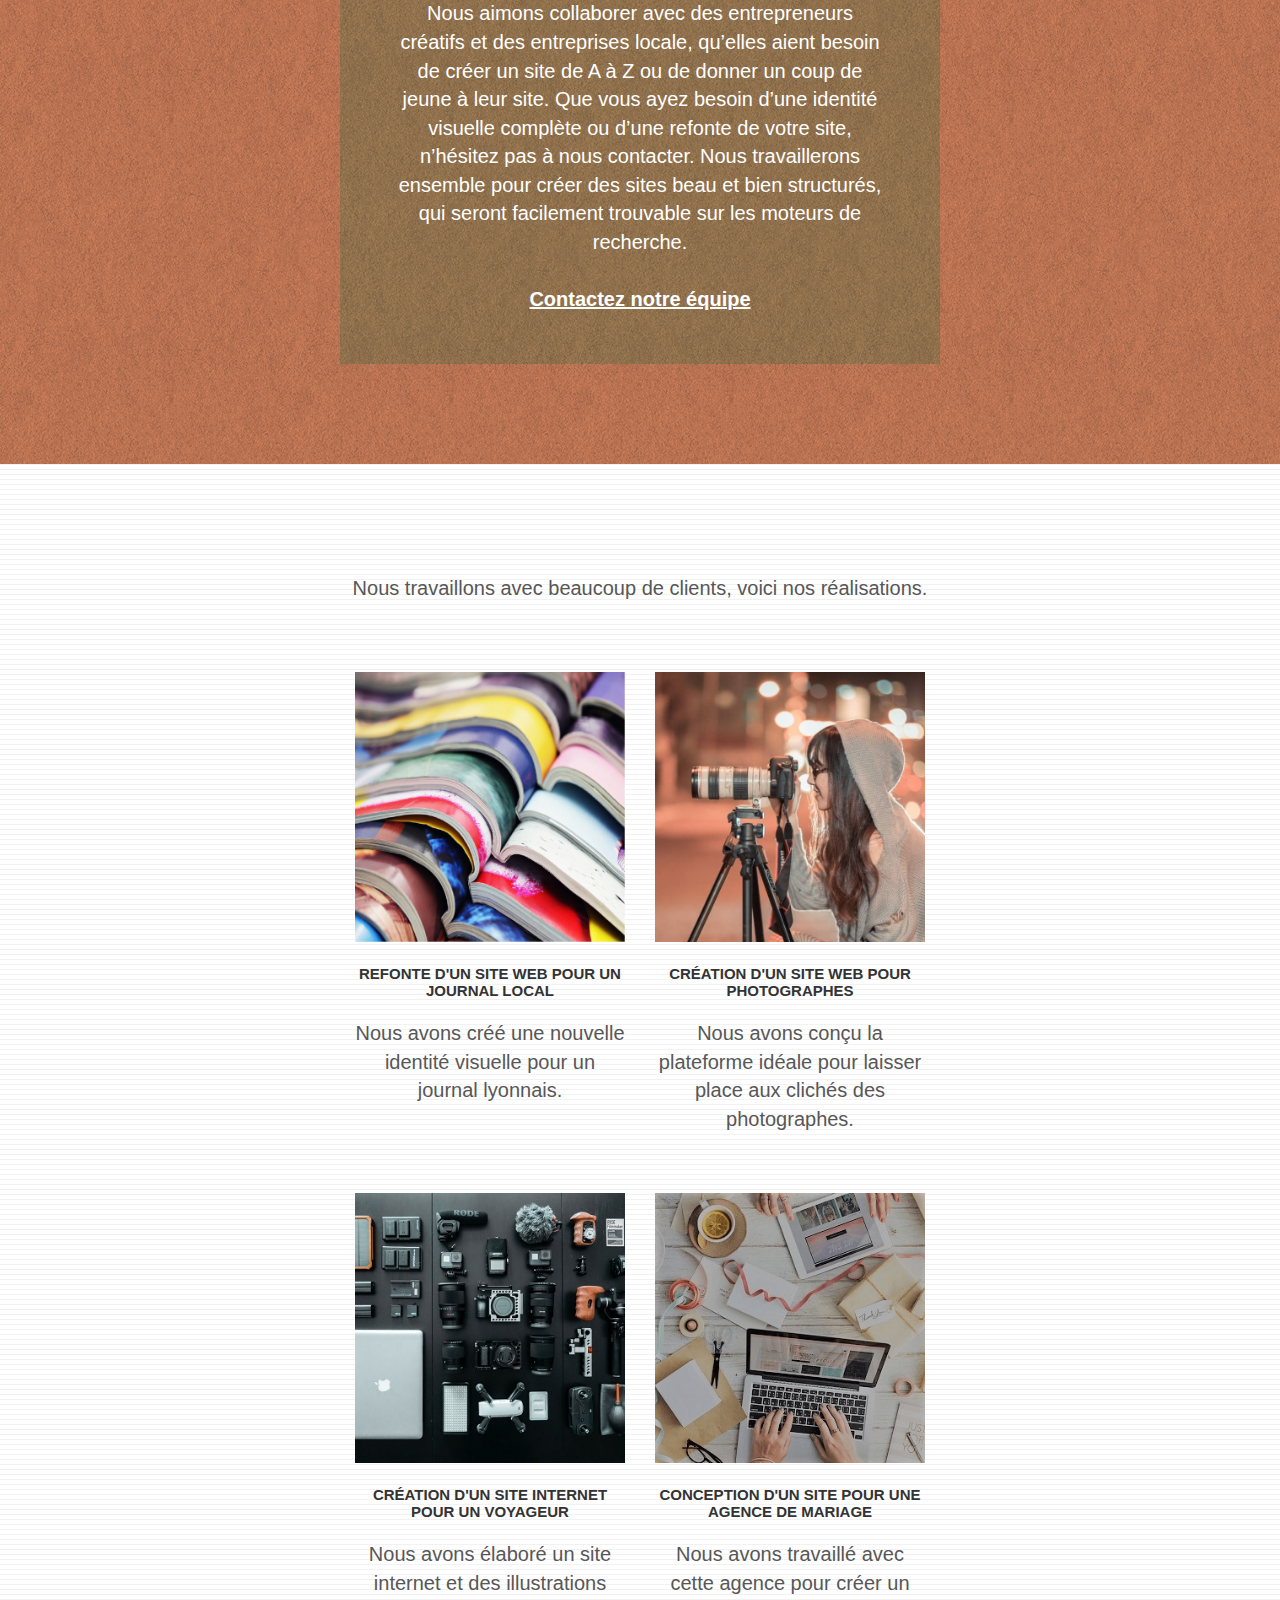
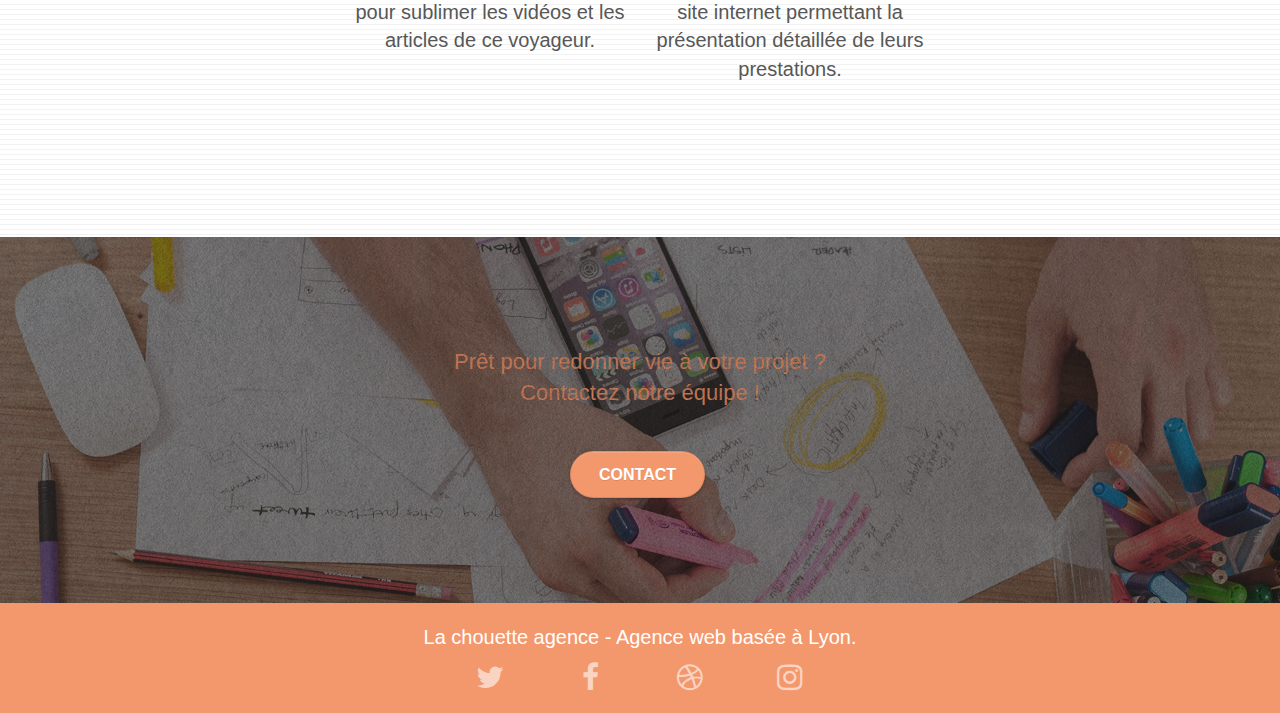
==== commit e6c6aa8b: "version 3" ====
--- a/public/index.html
+++ b/public/index.html
@@ -1,8 +1,9 @@
 <!doctype html>
+
 <html lang="fr">
 	<head>
+
 		<meta charset="utf-8">
-		<meta name="description" content="Venez prendre les services des meilleurs designer de lyon !">
 		<meta name="viewport" content="width=device-width, initial-scale=1.0, viewport-fit=cover">
 		<link rel="shortcut icon" type="image/jpg" href="favicon.jpg">
 		
@@ -17,15 +18,10 @@
 		<script src="./js/jquery.touchSwipe.js" defer></script>
 		<script src="./js/gmaps.js"></script>
 
-		<title>Service de designe à Lyon</title>
-		
-	<!-- Analytics -->
-
-	<!--inserez google analytics--> 
-
-	<!-- Analytics END -->
+		<title>La Chouette Agence - Service de design site web à Lyon !</title>
+		<meta name="description" content="La meilleur agance de web design de Lyon vous ouvre ses portes !Chez La Chouette Agence nous pourrons vous aidez pour tout ce qui est : web design , illustrations web ou encore refonte site !">
+
 	</head>
-
 
 	<body>
 	<!-- Principal conteneur -->
@@ -38,7 +34,7 @@
 				<nav class="navbar row">
 					<div class="navbar-header">
 						<a class="navbar-brand" href="index.html">
-							<img src="img/la-chouette-agence.png" alt="Lyon web design logo" height="40" />
+							<img src="img/la-chouette-agence.png" alt="Logo et nom de la chouette agence !" height="40" />
 						</a>
 						<button id="nav-toggle" type="button" class="ui-navbar-toggle navbar-toggle" data-toggle="collapse" data-target=".navbar-1">
 							<span class="sr-only">Toggle navigation</span><span class="icon-bar"></span><span class="icon-bar"></span><span class="icon-bar"></span>
@@ -165,7 +161,7 @@
 				</div>
 				<div class="row tight-width-whitespace portfolio-row">
 					<div class="col-sm-6">
-						<a href="#" data-lightbox="img/1.png" data-gallery-id="gallery-1" data-caption="Refonte d'un site web pour un journal local" data-frame="snapshot-lb"><img src="img/1.png" alt="paris web design logo agence web meilleure agence et refonte site web journal" class="img-responsive portfolio-thumb" /></a>
+						<a href="#" data-lightbox="img/1.png" data-gallery-id="gallery-1" data-caption="Refonte d'un site web pour un journal local" data-frame="snapshot-lb"><img src="img/1.png" alt="image remise au gout du jour pour un journal" class="img-responsive portfolio-thumb" /></a>
 						<h3 class="mg-md text-center">
 							Refonte d'un site web pour un journal local
 						</h3>
@@ -174,7 +170,7 @@
 						</p>
 					</div>
 					<div class="col-sm-6">
-						<a href="#" data-lightbox="img/2.png" data-gallery-id="gallery-1" data-caption="Création d'un site web pour photographes" data-frame="snapshot-lb"><img src="img/2.png" class="img-responsive portfolio-thumb" alt="paris web design logo agence web meilleure agence, Création d'un site web pour photographes" /></a>
+						<a href="#" data-lightbox="img/2.png" data-gallery-id="gallery-1" data-caption="Création d'un site web pour photographes" data-frame="snapshot-lb"><img src="img/2.png" class="img-responsive portfolio-thumb" alt="photo d'un photographes" /></a>
 						<h3 class="mg-md text-center">
 							Création d'un site web pour photographes
 						</h3>
@@ -185,7 +181,7 @@
 				</div>
 				<div class="row tight-width-whitespace portfolio-row">
 					<div class="col-sm-6">
-						<a href="#" data-lightbox="img/3.png" data-gallery-id="gallery-1" data-caption="Création d'un site internet pour un voyageur" data-frame="snapshot-lb"><img src="img/3.png" class="img-responsive portfolio-thumb" alt="paris web design logo agence web meilleure agence, Création d'un site web pour voyageur"/></a>
+						<a href="#" data-lightbox="img/3.png" data-gallery-id="gallery-1" data-caption="Création d'un site internet pour un voyageur" data-frame="snapshot-lb"><img src="img/3.png" class="img-responsive portfolio-thumb" alt="photo lié a notre création d'un site internet pour un voyageur"/></a>
 						<h3 class="mg-md text-center">
 							Création d'un site internet pour un voyageur
 						</h3>
@@ -194,7 +190,7 @@
 						</p>
 					</div>
 					<div class="col-sm-6">
-						<a href="#" data-lightbox="img/4.png" data-gallery-id="gallery-1" data-caption="Conception d'un site pour une agence de mariage" data-frame="snapshot-lb"><img src="img/4.png" class="img-responsive portfolio-thumb" alt="paris web design logo agence web meilleure agence, Création d'un site web pour agence de mariage" /></a>
+						<a href="#" data-lightbox="img/4.png" data-gallery-id="gallery-1" data-caption="Conception d'un site pour une agence de mariage" data-frame="snapshot-lb"><img src="img/4.png" class="img-responsive portfolio-thumb" alt="photo pour un site de préparation de mariage" /></a>
 						<h3 class="mg-md text-center">
 							Conception d'un site pour une agence de mariage
 						</h3>
--- a/public/style.css
+++ b/public/style.css
@@ -1 +1 @@
-body{margin:0;padding:0;background:#FFF;overflow-x:hidden;-webkit-font-smoothing:antialiased;-moz-osx-font-smoothing:grayscale}a,button{transition:all .3s ease-in-out;outline:none!important}a:hover{text-decoration:none;cursor:pointer}#page-loading-blocs-notifaction{position:fixed;top:0;bottom:0;width:100%;z-index:100000;background:#FFF url(img/pageload-spinner.gif) no-repeat center center}.bloc{width:100%;clear:both;background:50% 50% no-repeat;padding:0 50px;-webkit-background-size:cover;-moz-background-size:cover;-o-background-size:cover;background-size:cover;position:relative}.bloc .container{padding-left:0;padding-right:0}.bloc-lg{padding:100px 50px}.bloc-md{padding:50px}.bloc-sm{padding:20px 50px}.bg-center,.bg-l-edge,.bg-r-edge,.bg-t-edge,.bg-b-edge,.bg-tl-edge,.bg-bl-edge,.bg-tr-edge,.bg-br-edge,.bg-repeat{-webkit-background-size:auto!important;-moz-background-size:auto!important;-o-background-size:auto!important;background-size:auto!important}.bg-repeat{background:repeat}.bg-t-edge{background:top no-repeat}.bloc-bg-texture::before{content:"";background-size:2px 2px;position:absolute;top:0;bottom:0;left:0;right:0}.texture-paper::before{background:url(img/texture-paper.png);background-size:280px 280px}.b-parallax{background-attachment:fixed}.d-bloc{color:rgba(255,255,255,.7)}.d-bloc button:hover{color:rgba(255,255,255,.9)}.d-bloc .icon-round,.d-bloc .icon-square,.d-bloc .icon-rounded,.d-bloc .icon-semi-rounded-a,.d-bloc .icon-semi-rounded-b{border-color:rgba(255,255,255,.9)}.d-bloc .divider-h span{border-color:rgba(255,255,255,.2)}.d-bloc .a-btn,.d-bloc .navbar a,.d-bloc .navbar-brand,.d-bloc a .icon-sm,.d-bloc a .icon-md,.d-bloc a .icon-lg,.d-bloc a .icon-xl,.d-bloc h1 a,.d-bloc h2 a,.d-bloc h3 a,.d-bloc h4 a,.d-bloc h5 a,.d-bloc h6 a,.d-bloc p a{color:rgba(255,255,255,.6)}.d-bloc .a-btn:hover,.d-bloc .navbar a:hover,.d-bloc .navbar-brand:hover,.d-bloc a:hover .icon-sm,.d-bloc a:hover .icon-md,.d-bloc a:hover .icon-lg,.d-bloc a:hover .icon-xl,.d-bloc h1 a:hover,.d-bloc h2 a:hover,.d-bloc h3 a:hover,.d-bloc h4 a:hover,.d-bloc h5 a:hover,.d-bloc h6 a:hover,.d-bloc p a:hover{color:rgba(255,255,255,1)}.d-bloc .navbar-toggle .icon-bar{background:rgba(255,255,255,1)}.d-bloc .btn-wire,.d-bloc .btn-wire:hover{color:rgba(255,255,255,1);border-color:rgba(255,255,255,1)}.d-bloc .panel{color:rgba(0,0,0,.5)}.d-bloc .panel button:hover{color:rgba(0,0,0,.7)}.d-bloc .panel icon{border-color:rgba(0,0,0,.7)}.d-bloc .panel .divider-h span{border-color:rgba(0,0,0,.1)}.d-bloc .panel .a-btn{color:rgba(0,0,0,.6)}.d-bloc .panel .a-btn:hover{color:rgba(0,0,0,1)}.d-bloc .panel .btn-wire,.d-bloc .panel .btn-wire:hover{color:rgba(0,0,0,.7);border-color:rgba(0,0,0,.3)}.d-bloc .panel,.l-bloc{color:rgba(0,0,0,.5)}.d-bloc .panel button:hover,.l-bloc button:hover{color:rgba(0,0,0,.7)}.l-bloc .icon-round,.l-bloc .icon-square,.l-bloc .icon-rounded,.l-bloc .icon-semi-rounded-a,.l-bloc .icon-semi-rounded-b{border-color:rgba(0,0,0,.7)}.d-bloc .panel .divider-h span,.l-bloc .divider-h span{border-color:rgba(0,0,0,.1)}.d-bloc .panel .a-btn,.l-bloc .a-btn,.l-bloc .navbar a,.l-bloc .navbar-brand,.l-bloc a .icon-sm,.l-bloc a .icon-md,.l-bloc a .icon-lg,.l-bloc a .icon-xl,.l-bloc h1 a,.l-bloc h2 a,.l-bloc h3 a,.l-bloc h4 a,.l-bloc h5 a,.l-bloc h6 a,.l-bloc p a{color:rgba(0,0,0,.6)}.d-bloc .panel .a-btn:hover,.l-bloc .a-btn:hover,.l-bloc .navbar a:hover,.l-bloc .navbar-brand:hover,.l-bloc a:hover .icon-sm,.l-bloc a:hover .icon-md,.l-bloc a:hover .icon-lg,.l-bloc a:hover .icon-xl,.l-bloc h1 a:hover,.l-bloc h2 a:hover,.l-bloc h3 a:hover,.l-bloc h4 a:hover,.l-bloc h5 a:hover,.l-bloc h6 a:hover,.l-bloc p a:hover{color:rgba(0,0,0,1)}.l-bloc .navbar-toggle .icon-bar{color:rgba(0,0,0,.6)}.d-bloc .panel .btn-wire,.d-bloc .panel .btn-wire:hover,.l-bloc .btn-wire,.l-bloc .btn-wire:hover{color:rgba(0,0,0,.7);border-color:rgba(0,0,0,.3)}.voffset{margin-top:30px}.voffset-lg{margin-top:80px}.row-no-gutters{margin-right:0;margin-left:0}.row.row-no-gutters>[class^="col-"],.row.row-no-gutters>[class*=" col-"]{padding-right:0;padding-left:0}#bloc-1-hero h1{font-size:32px}.navbar{margin-bottom:0;z-index:1}.navbar-brand{height:auto;padding:3px 15px;font-size:25px;font-weight:400;font-weight:600;line-height:44px}.navbar-brand img{max-height:200px;margin:0 5px 0 0;display:inline}.navbar-brand img[src$=svg]{min-width:100px}.nav-center .navbar-brand img{margin:0}.navbar .nav{padding-top:2px;margin-right:-16px;float:right;z-index:1}.nav>li{float:left;margin-top:4px;font-size:16px}.navbar-nav .open .dropdown-menu>li>a{text-align:inherit}.nav>li a:hover,.nav>li a:focus{background:transparent}.navbar-toggle{margin:10px 10px 0 0;border:0}.navbar-toggle:hover{background:transparent!important}.navbar-toggle .icon-bar{background-color:rgba(0,0,0,.5);width:26px}.nav-invert .navbar .nav{float:left}.nav-invert .navbar-header,.nav-invert .navbar-brand{float:right;position:relative;z-index:2}@media (min-width:768px){.site-navigation{position:absolute;top:50%;right:20px;transform:translate(0,-50%);-webkit-transform:translateY(-50%)}.nav>li .dropdown-menu a,.nav>li .dropdown-menu a:hover{color:#484848}.nav-invert .site-navigation{left:0;right:0}.nav-center{text-align:center}.nav-center .navbar-header{width:100%}.nav-center .navbar-header,.nav-center .navbar-brand,.nav-center .nav>li{float:none;display:inline-block}.nav-center .site-navigation{position:relative;width:100%;right:0;margin-right:0;margin-top:20px}.nav-center.mini-nav .navbar-toggle{float:none;margin:10px auto 0}}.nav>li>.dropdown a{background:none!important;display:block;padding:14px 15px}nav .caret{margin:0 5px}.dropdown-menu .dropdown-menu{top:-8px;left:100%}.dropdown-menu .dropmenu-flow-right{top:100%;left:0;margin-left:-1px;border-top-left-radius:0;border-top-right-radius:0}.dropdown-menu .dropdown span{border:4px solid #000;border-top-color:transparent;border-right-color:transparent;border-bottom-color:transparent;margin:6px -5px 0 0!important;float:right}.mg-md{margin-top:10px;margin-bottom:20px}.mg-lg{margin-top:10px;margin-bottom:40px}.btn{margin:0 5px 5px 0}.btn.pull-right{margin:0 0 5px 5px}.btn-d,.btn-d:hover,.btn-d:focus{color:#FFF;background:rgba(0,0,0,.3)}button{outline:none!important}.btn-rd{border-radius:40px}.btn-clean{border:1px solid rgba(0,0,0,.08);border-bottom-color:rgba(0,0,0,.1);text-shadow:0 1px 0 rgba(0,0,1,.1);box-shadow:0 1px 3px rgba(0,0,1,.25),inset 0 1px 0 0 rgba(255,255,255,.15)}.icon-md{font-size:30px!important}.icon-lg{font-size:60px!important}.sm-shadow{text-shadow:0 1px 2px rgba(0,0,0,.3)}.panel-sq,.panel-sq .panel-heading,.panel-sq .panel-footer{border-radius:0}.panel-rd{border-radius:30px}.panel-rd .panel-heading{border-radius:29px 29px 0 0}.panel-rd .panel-footer{border-radius:0 0 29px 29px}.form-control{border-color:rgba(0,0,0,.1);box-shadow:none}.scrollToTop{width:40px;height:40px;position:fixed;bottom:20px;right:20px;opacity:0;z-index:500;transition:all .3s ease-in-out}.scrollToTop span{margin-top:6px}.showScrollTop{font-size:14px;opacity:1}a[data-lightbox]{position:relative;display:block;text-align:center}a[data-lightbox]:hover::before{content:"+";font-family:"HelveticaNeue-Light","Helvetica Neue Light","Helvetica Neue",Helvetica,Arial;font-size:32px;width:50px;height:50px;margin-left:-25px;border-radius:50%;background:rgba(0,0,0,.6);color:#FFF;font-weight:100;z-index:1;position:absolute;top:50%;transform:translateY(-50%);-webkit-transform:translateY(-50%)}a[data-lightbox]:hover img{opacity:.6;-webkit-animation-fill-mode:none;animation-fill-mode:none}#lightbox-modal{display:flex;align-items:center}#lightbox-modal .modal-dialog{width:90%;max-width:900px;margin:0 auto 0}#lightbox-modal .modal-dialog img{max-height:90vh;margin:0 auto}.lightbox-caption{padding:20px;color:#FFF;background:rgba(0,0,0,.5);position:absolute;left:15px;right:15px;bottom:5px}.close-lightbox{color:#FFF;font-size:30px;position:absolute;top:20px;right:20px;z-index:20;background:rgba(0,0,0,.5);border:none;line-height:30px;padding:0 9px 5px;opacity:.3}.close-lightbox:hover,.next-lightbox:hover,.prev-lightbox:hover{opacity:1;color:#FFF}.next-lightbox,.prev-lightbox{font-size:20px;color:rgba(255,255,255,.9);background:rgba(0,0,0,.5);transition:all .2s ease-in-out;position:absolute;top:45%;z-index:1;opacity:.4}.next-lightbox{padding:6px 8px 1px 13px;right:25px}.prev-lightbox{padding:6px 13px 1px 10px;left:25px}.snapshot-lb .modal-body{padding-bottom:45px}.snapshot-lb .lightbox-caption{padding:0;color:rgba(0,0,0,.5);background:none}h1,h2,h3,h4,h5,h6,p,label,.btn,a{font-family:"helvetica";font-weight:400;color:#575757!important}.container{max-width:1000px}.hero-bloc-text{font-size:38px}.hero-bloc-text-sub{font-size:36px}.statement-bloc-text{line-height:26px;font-style:italic;font-size:20px;text-align:center;font-weight:lighter;max-width:520px;margin:auto auto auto auto}p{font-size:11px}.tight-width-whitespace{max-width:600px;margin:auto auto auto auto}.h1{font-size:20px;font-family:"Open Sans"}.cta-hero{margin-top:22px;color:#FFFFFF!important;text-transform:uppercase;padding:12px 28px 12px 28px;font-size:16px;font-weight:700}.social{max-width:400px;margin:auto auto auto auto}h2{font-size:22px;line-height:1.4em}h3{font-size:15px;text-transform:uppercase;font-weight:700;color:#333333!important}.med-width-whitespace{max-width:800px;margin:auto auto auto auto;box-shadow:0 0 0 #000}h1{color:#333333!important}h4{color:#333333!important}.icons{margin-bottom:14px;margin-top:24px}.white{color:#FFFFFF!important}.portfolio-thumb{margin-bottom:24px}.portfolio-row{margin-bottom:44px;margin-top:50px}.avatar{box-shadow:0 4px 9px rgba(0,0,0,.3)}.black-background{background-color:rgba(165,147,99,.7);padding:40px 40px 40px 40px}.bold-link{font-weight:900;text-decoration:underline!important}.bgc-white{background-color:#FFF}.bgc-dark-slate-blue{background-color:#364577}.bgc-atomic-tangerine{background-color:#F3976C}.tc-white{color:#F3976C!important}.btn-atomic-tangerine{background:#F3976C;color:#FFFFFF!important}.btn-atomic-tangerine:hover{background:#c27956!important;color:#FFFFFF!important}.ltc-white{color:#FFFFFF!important}.ltc-white:hover{color:#cccccc!important}.ltc-atomic-tangerine{color:#F3976C!important}.ltc-atomic-tangerine:hover{color:#c27956!important}.icon-dark-slate-blue{color:#364577!important;border-color:#364577!important}.bg-dots-bg{background-image:url(img/dots-bg.png)}.bg-lines-h2-bg{background-image:url(img/lines-h2-bg.png)}.bg-banniere{background-image:url(img/la-chouette-agence-banniere.png)}.bg-presentation{background-image:url(img/image-de-presentation.png)}@media (max-width:1024px){.bloc{padding-left:20px;padding-right:20px}.bloc.full-width-bloc,.bloc-tile-2.full-width-bloc .container,.bloc-tile-3.full-width-bloc .container,.bloc-tile-4.full-width-bloc .container{padding-left:0;padding-right:0}}@media (max-width:992px) and (min-width:768px){.navbar .nav{max-width:80%}.nav-center.navbar .nav{max-width:100%}}@media only screen and (min-device-width:768px) and (max-device-width:1024px) and (orientation:landscape){.b-parallax{background-attachment:scroll}}@media only screen and (min-device-width:1024px) and (max-device-width:1366px) and (-webkit-min-device-pixel-ratio:1.5){.b-parallax{background-attachment:scroll}}@media (max-width:991px){.container{width:100%}.b-parallax{background-attachment:scroll}.page-container,#hero-bloc{overflow-x:hidden;position:relative}.bloc{padding-left:constant(safe-area-inset-left);padding-right:constant(safe-area-inset-right)}.bloc-group,.bloc-group .bloc{display:block;width:100%}.bloc-fill-screen .fill-bloc-top-edge,.bloc-fill-screen .fill-bloc-bottom-edge{padding:0 20px;padding-left:constant(safe-area-inset-left);padding-right:constant(safe-area-inset-right)}}@media (max-width:767px){.page-container{overflow-x:hidden;position:relative}h1,h2,h3,h4,h5,h6,p,#disqus_thread{padding-left:10px!important;padding-right:10px!important}.b-parallax{background-attachment:scroll}.navbar .nav{padding-top:0;border-top:1px solid rgba(0,0,0,.2);float:none!important}.navbar.row{margin-left:0;margin-right:0}.site-navigation{position:inherit;transform:none;-webkit-transform:none;-ms-transform:none}.nav>li{margin-top:0;border-bottom:1px solid rgba(0,0,0,.1);background:rgba(0,0,0,.05);text-align:left;padding-left:15px;width:100%}.nav>li:hover{background:rgba(0,0,0,.08)}.dropdown .dropdown a .caret{float:none;margin:5px 0 0 10px!important;border:4px solid #000;border-bottom-color:transparent;border-right-color:transparent;border-left-color:transparent}#hero-bloc .navbar .nav{background:rgba(0,0,0,.8)}#hero-bloc .navbar .nav a{color:rgba(255,255,255,.6)}.hero{padding:50px 0}.hero-nav{left:-1px;right:-1px}.navbar-collapse{padding:0;overflow-x:hidden;-webkit-box-shadow:none;box-shadow:none}.navbar-brand img{max-height:40px;width:auto}.nav-invert .navbar-header{float:none;width:100%}.nav-invert .navbar-toggle{float:left;margin-left:10px}.bloc{padding-left:0;padding-right:0}.bloc-xxl,.bloc-xl,.bloc-lg{padding:40px 0}.bloc-sm,.bloc-md{padding-left:0;padding-right:0}.bloc-tile-2 .container,.bloc-tile-3 .container,.bloc-tile-4 .container,.bloc-fill-screen .fill-bloc-top-edge,.bloc-fill-screen .fill-bloc-bottom-edge{padding-left:0;padding-right:0}.a-block{padding:0 10px}.btn-dwn{display:none}.voffset{margin-top:5px}.voffset-md{margin-top:20px}.voffset-lg{margin-top:30px}form{padding:5px}.close-lightbox{display:inline-block}.blocsapp-device-iphone5{background-size:216px 425px;padding-top:60px;width:216px;height:425px}.blocsapp-device-iphone5 img{width:180px;height:320px}}@media (max-width:400px){.bloc{padding-left:0;padding-right:0}}@media (max-width:767px){.bloc-mob-center-text{text-align:center}}+body{margin:0;padding:0;background:#FFF;overflow-x:hidden;-webkit-font-smoothing:antialiased;-moz-osx-font-smoothing:grayscale}a,button{transition:all .3s ease-in-out;outline:none!important}a:hover{text-decoration:none;cursor:pointer}#page-loading-blocs-notifaction{position:fixed;top:0;bottom:0;width:100%;z-index:100000;background:#FFF url(img/pageload-spinner.gif) no-repeat center center}.bloc{width:100%;clear:both;background:50% 50% no-repeat;padding:0 50px;-webkit-background-size:cover;-moz-background-size:cover;-o-background-size:cover;background-size:cover;position:relative}.bloc .container{padding-left:0;padding-right:0}.bloc-lg{padding:100px 50px}.bloc-md{padding:50px}.bloc-sm{padding:20px 50px}.bg-center,.bg-l-edge,.bg-r-edge,.bg-t-edge,.bg-b-edge,.bg-tl-edge,.bg-bl-edge,.bg-tr-edge,.bg-br-edge,.bg-repeat{-webkit-background-size:auto!important;-moz-background-size:auto!important;-o-background-size:auto!important;background-size:auto!important}.bg-repeat{background:repeat}.bg-t-edge{background:top no-repeat}.bloc-bg-texture::before{content:"";background-size:2px 2px;position:absolute;top:0;bottom:0;left:0;right:0}.texture-paper::before{background:url(img/texture-paper.png);background-size:280px 280px}.b-parallax{background-attachment:fixed}.d-bloc{color:rgba(255,255,255,.7)}.d-bloc button:hover{color:rgba(255,255,255,.9)}.d-bloc .icon-round,.d-bloc .icon-square,.d-bloc .icon-rounded,.d-bloc .icon-semi-rounded-a,.d-bloc .icon-semi-rounded-b{border-color:rgba(255,255,255,.9)}.d-bloc .divider-h span{border-color:rgba(255,255,255,.2)}.d-bloc .a-btn,.d-bloc .navbar a,.d-bloc .navbar-brand,.d-bloc a .icon-sm,.d-bloc a .icon-md,.d-bloc a .icon-lg,.d-bloc a .icon-xl,.d-bloc h1 a,.d-bloc h2 a,.d-bloc h3 a,.d-bloc h4 a,.d-bloc h5 a,.d-bloc h6 a,.d-bloc p a{color:rgba(255,255,255,.6)}.d-bloc .a-btn:hover,.d-bloc .navbar a:hover,.d-bloc .navbar-brand:hover,.d-bloc a:hover .icon-sm,.d-bloc a:hover .icon-md,.d-bloc a:hover .icon-lg,.d-bloc a:hover .icon-xl,.d-bloc h1 a:hover,.d-bloc h2 a:hover,.d-bloc h3 a:hover,.d-bloc h4 a:hover,.d-bloc h5 a:hover,.d-bloc h6 a:hover,.d-bloc p a:hover{color:rgba(255,255,255,1)}.d-bloc .navbar-toggle .icon-bar{background:rgba(255,255,255,1)}.d-bloc .btn-wire,.d-bloc .btn-wire:hover{color:rgba(255,255,255,1);border-color:rgba(255,255,255,1)}.d-bloc .panel{color:rgba(0,0,0,.5)}.d-bloc .panel button:hover{color:rgba(0,0,0,.7)}.d-bloc .panel icon{border-color:rgba(0,0,0,.7)}.d-bloc .panel .divider-h span{border-color:rgba(0,0,0,.1)}.d-bloc .panel .a-btn{color:rgba(0,0,0,.6)}.d-bloc .panel .a-btn:hover{color:rgba(0,0,0,1)}.d-bloc .panel .btn-wire,.d-bloc .panel .btn-wire:hover{color:rgba(0,0,0,.7);border-color:rgba(0,0,0,.3)}.d-bloc .panel,.l-bloc{color:rgba(0,0,0,.5)}.d-bloc .panel button:hover,.l-bloc button:hover{color:rgba(0,0,0,.7)}.l-bloc .icon-round,.l-bloc .icon-square,.l-bloc .icon-rounded,.l-bloc .icon-semi-rounded-a,.l-bloc .icon-semi-rounded-b{border-color:rgba(0,0,0,.7)}.d-bloc .panel .divider-h span,.l-bloc .divider-h span{border-color:rgba(0,0,0,.1)}.d-bloc .panel .a-btn,.l-bloc .a-btn,.l-bloc .navbar a,.l-bloc .navbar-brand,.l-bloc a .icon-sm,.l-bloc a .icon-md,.l-bloc a .icon-lg,.l-bloc a .icon-xl,.l-bloc h1 a,.l-bloc h2 a,.l-bloc h3 a,.l-bloc h4 a,.l-bloc h5 a,.l-bloc h6 a,.l-bloc p a{color:rgba(0,0,0,.6)}.d-bloc .panel .a-btn:hover,.l-bloc .a-btn:hover,.l-bloc .navbar a:hover,.l-bloc .navbar-brand:hover,.l-bloc a:hover .icon-sm,.l-bloc a:hover .icon-md,.l-bloc a:hover .icon-lg,.l-bloc a:hover .icon-xl,.l-bloc h1 a:hover,.l-bloc h2 a:hover,.l-bloc h3 a:hover,.l-bloc h4 a:hover,.l-bloc h5 a:hover,.l-bloc h6 a:hover,.l-bloc p a:hover{color:rgba(0,0,0,1)}.l-bloc .navbar-toggle .icon-bar{color:rgba(0,0,0,.6)}.d-bloc .panel .btn-wire,.d-bloc .panel .btn-wire:hover,.l-bloc .btn-wire,.l-bloc .btn-wire:hover{color:rgba(0,0,0,.7);border-color:rgba(0,0,0,.3)}.voffset{margin-top:30px}.voffset-lg{margin-top:80px}.row-no-gutters{margin-right:0;margin-left:0}.row.row-no-gutters>[class^="col-"],.row.row-no-gutters>[class*=" col-"]{padding-right:0;padding-left:0}#bloc-1-hero h1{font-size:32px}.navbar{margin-bottom:0;z-index:1}.navbar-brand{height:auto;padding:3px 15px;font-size:25px;font-weight:400;font-weight:600;line-height:44px}.navbar-brand img{max-height:200px;margin:0 5px 0 0;display:inline}.navbar-brand img[src$=svg]{min-width:100px}.nav-center .navbar-brand img{margin:0}.navbar .nav{padding-top:2px;margin-right:-16px;float:right;z-index:1}.nav>li{float:left;margin-top:4px;font-size:16px}.navbar-nav .open .dropdown-menu>li>a{text-align:inherit}.nav>li a:hover,.nav>li a:focus{background:transparent}.navbar-toggle{margin:10px 10px 0 0;border:0}.navbar-toggle:hover{background:transparent!important}.navbar-toggle .icon-bar{background-color:rgba(0,0,0,.5);width:26px}.nav-invert .navbar .nav{float:left}.nav-invert .navbar-header,.nav-invert .navbar-brand{float:right;position:relative;z-index:2}@media (min-width:768px){.site-navigation{position:absolute;top:50%;right:20px;transform:translate(0,-50%);-webkit-transform:translateY(-50%)}.nav>li .dropdown-menu a,.nav>li .dropdown-menu a:hover{color:#484848}.nav-invert .site-navigation{left:0;right:0}.nav-center{text-align:center}.nav-center .navbar-header{width:100%}.nav-center .navbar-header,.nav-center .navbar-brand,.nav-center .nav>li{float:none;display:inline-block}.nav-center .site-navigation{position:relative;width:100%;right:0;margin-right:0;margin-top:20px}.nav-center.mini-nav .navbar-toggle{float:none;margin:10px auto 0}}.nav>li>.dropdown a{background:none!important;display:block;padding:14px 15px}nav .caret{margin:0 5px}.dropdown-menu .dropdown-menu{top:-8px;left:100%}.dropdown-menu .dropmenu-flow-right{top:100%;left:0;margin-left:-1px;border-top-left-radius:0;border-top-right-radius:0}.dropdown-menu .dropdown span{border:4px solid #000;border-top-color:transparent;border-right-color:transparent;border-bottom-color:transparent;margin:6px -5px 0 0!important;float:right}.mg-md{margin-top:10px;margin-bottom:20px}.mg-lg{margin-top:10px;margin-bottom:40px}.btn{margin:0 5px 5px 0}.btn.pull-right{margin:0 0 5px 5px}.btn-d,.btn-d:hover,.btn-d:focus{color:#FFF;background:rgba(0,0,0,.3)}button{outline:none!important}.btn-rd{border-radius:40px}.btn-clean{border:1px solid rgba(0,0,0,.08);border-bottom-color:rgba(0,0,0,.1);text-shadow:0 1px 0 rgba(0,0,1,.1);box-shadow:0 1px 3px rgba(0,0,1,.25),inset 0 1px 0 0 rgba(255,255,255,.15)}.icon-md{font-size:30px!important}.icon-lg{font-size:60px!important}.sm-shadow{text-shadow:0 1px 2px rgba(0,0,0,.3)}.panel-sq,.panel-sq .panel-heading,.panel-sq .panel-footer{border-radius:0}.panel-rd{border-radius:30px}.panel-rd .panel-heading{border-radius:29px 29px 0 0}.panel-rd .panel-footer{border-radius:0 0 29px 29px}.form-control{border-color:rgba(0,0,0,.1);box-shadow:none}.scrollToTop{width:40px;height:40px;position:fixed;bottom:20px;right:20px;opacity:0;z-index:500;transition:all .3s ease-in-out}.scrollToTop span{margin-top:6px}.showScrollTop{font-size:14px;opacity:1}a[data-lightbox]{position:relative;display:block;text-align:center}a[data-lightbox]:hover::before{content:"+";font-family:"HelveticaNeue-Light","Helvetica Neue Light","Helvetica Neue",Helvetica,Arial;font-size:32px;width:50px;height:50px;margin-left:-25px;border-radius:50%;background:rgba(0,0,0,.6);color:#FFF;font-weight:100;z-index:1;position:absolute;top:50%;transform:translateY(-50%);-webkit-transform:translateY(-50%)}a[data-lightbox]:hover img{opacity:.6;-webkit-animation-fill-mode:none;animation-fill-mode:none}#lightbox-modal{display:flex;align-items:center}#lightbox-modal .modal-dialog{width:90%;max-width:900px;margin:0 auto 0}#lightbox-modal .modal-dialog img{max-height:90vh;margin:0 auto}.lightbox-caption{padding:20px;color:#FFF;background:rgba(0,0,0,.5);position:absolute;left:15px;right:15px;bottom:5px}.close-lightbox{color:#FFF;font-size:30px;position:absolute;top:20px;right:20px;z-index:20;background:rgba(0,0,0,.5);border:none;line-height:30px;padding:0 9px 5px;opacity:.3}.close-lightbox:hover,.next-lightbox:hover,.prev-lightbox:hover{opacity:1;color:#FFF}.next-lightbox,.prev-lightbox{font-size:20px;color:rgba(255,255,255,.9);background:rgba(0,0,0,.5);transition:all .2s ease-in-out;position:absolute;top:45%;z-index:1;opacity:.4}.next-lightbox{padding:6px 8px 1px 13px;right:25px}.prev-lightbox{padding:6px 13px 1px 10px;left:25px}.snapshot-lb .modal-body{padding-bottom:45px}.snapshot-lb .lightbox-caption{padding:0;color:rgba(0,0,0,.5);background:none}h1,h2,h3,h4,h5,h6,p,label,.btn,a{font-family:"helvetica";font-weight:400;color:#575757!important}.container{max-width:1000px}.hero-bloc-text{font-size:38px}.hero-bloc-text-sub{font-size:36px}.statement-bloc-text{line-height:26px;font-style:italic;font-size:20px;text-align:center;font-weight:lighter;max-width:520px;margin:auto auto auto auto}p{font-size:2rem}cite{font-size:2rem}.tight-width-whitespace{max-width:600px;margin:auto auto auto auto}.h1{font-size:20px;font-family:"Open Sans"}.cta-hero{margin-top:22px;color:#FFFFFF!important;text-transform:uppercase;padding:12px 28px 12px 28px;font-size:16px;font-weight:700}.social{max-width:400px;margin:auto auto auto auto}h2{font-size:22px;line-height:1.4em}h3{font-size:15px;text-transform:uppercase;font-weight:700;color:#333333!important}.med-width-whitespace{max-width:800px;margin:auto auto auto auto;box-shadow:0 0 0 #000}h1{color:#333333!important}h4{color:#333333!important}.icons{margin-bottom:14px;margin-top:24px}.white{color:#FFFFFF!important}.portfolio-thumb{margin-bottom:24px}.portfolio-row{margin-bottom:44px;margin-top:50px}.avatar{box-shadow:0 4px 9px rgba(0,0,0,.3)}.black-background{background-color:rgba(165,147,99,.7);padding:40px 40px 40px 40px}.bold-link{font-weight:900;text-decoration:underline!important}.bgc-white{background-color:#FFF}.bgc-dark-slate-blue{background-color:#364577}.bgc-atomic-tangerine{background-color:#F3976C}.tc-white{color:#F3976C!important}.btn-atomic-tangerine{background:#F3976C;color:#FFFFFF!important}.btn-atomic-tangerine:hover{background:#c27956!important;color:#FFFFFF!important}.ltc-white{color:#FFFFFF!important}.ltc-white:hover{color:#cccccc!important}.ltc-atomic-tangerine{color:#F3976C!important}.ltc-atomic-tangerine:hover{color:#c27956!important}.icon-dark-slate-blue{color:#364577!important;border-color:#364577!important}.bg-dots-bg{background-image:url(img/dots-bg.png)}.bg-lines-h2-bg{background-image:url(img/lines-h2-bg.png)}.bg-banniere{background-image:url(img/la-chouette-agence-banniere.png)}.bg-presentation{background-image:url(img/image-de-presentation.png)}@media (max-width:1024px){.bloc{padding-left:20px;padding-right:20px}.bloc.full-width-bloc,.bloc-tile-2.full-width-bloc .container,.bloc-tile-3.full-width-bloc .container,.bloc-tile-4.full-width-bloc .container{padding-left:0;padding-right:0}}@media (max-width:992px) and (min-width:768px){.navbar .nav{max-width:80%}.nav-center.navbar .nav{max-width:100%}}@media only screen and (min-device-width:768px) and (max-device-width:1024px) and (orientation:landscape){.b-parallax{background-attachment:scroll}}@media only screen and (min-device-width:1024px) and (max-device-width:1366px) and (-webkit-min-device-pixel-ratio:1.5){.b-parallax{background-attachment:scroll}}@media (max-width:991px){.container{width:100%}.b-parallax{background-attachment:scroll}.page-container,#hero-bloc{overflow-x:hidden;position:relative}.bloc{padding-left:constant(safe-area-inset-left);padding-right:constant(safe-area-inset-right)}.bloc-group,.bloc-group .bloc{display:block;width:100%}.bloc-fill-screen .fill-bloc-top-edge,.bloc-fill-screen .fill-bloc-bottom-edge{padding:0 20px;padding-left:constant(safe-area-inset-left);padding-right:constant(safe-area-inset-right)}}@media (max-width:767px){.page-container{overflow-x:hidden;position:relative}h1,h2,h3,h4,h5,h6,p,#disqus_thread{padding-left:10px!important;padding-right:10px!important}.b-parallax{background-attachment:scroll}.navbar .nav{padding-top:0;border-top:1px solid rgba(0,0,0,.2);float:none!important}.navbar.row{margin-left:0;margin-right:0}.site-navigation{position:inherit;transform:none;-webkit-transform:none;-ms-transform:none}.nav>li{margin-top:0;border-bottom:1px solid rgba(0,0,0,.1);background:rgba(0,0,0,.05);text-align:left;padding-left:15px;width:100%}.nav>li:hover{background:rgba(0,0,0,.08)}.dropdown .dropdown a .caret{float:none;margin:5px 0 0 10px!important;border:4px solid #000;border-bottom-color:transparent;border-right-color:transparent;border-left-color:transparent}#hero-bloc .navbar .nav{background:rgba(0,0,0,.8)}#hero-bloc .navbar .nav a{color:rgba(255,255,255,.6)}.hero{padding:50px 0}.hero-nav{left:-1px;right:-1px}.navbar-collapse{padding:0;overflow-x:hidden;-webkit-box-shadow:none;box-shadow:none}.navbar-brand img{max-height:40px;width:auto}.nav-invert .navbar-header{float:none;width:100%}.nav-invert .navbar-toggle{float:left;margin-left:10px}.bloc{padding-left:0;padding-right:0}.bloc-xxl,.bloc-xl,.bloc-lg{padding:40px 0}.bloc-sm,.bloc-md{padding-left:0;padding-right:0}.bloc-tile-2 .container,.bloc-tile-3 .container,.bloc-tile-4 .container,.bloc-fill-screen .fill-bloc-top-edge,.bloc-fill-screen .fill-bloc-bottom-edge{padding-left:0;padding-right:0}.a-block{padding:0 10px}.btn-dwn{display:none}.voffset{margin-top:5px}.voffset-md{margin-top:20px}.voffset-lg{margin-top:30px}form{padding:5px}.close-lightbox{display:inline-block}.blocsapp-device-iphone5{background-size:216px 425px;padding-top:60px;width:216px;height:425px}.blocsapp-device-iphone5 img{width:180px;height:320px}}@media (max-width:400px){.bloc{padding-left:0;padding-right:0}}@media (max-width:767px){.bloc-mob-center-text{text-align:center}}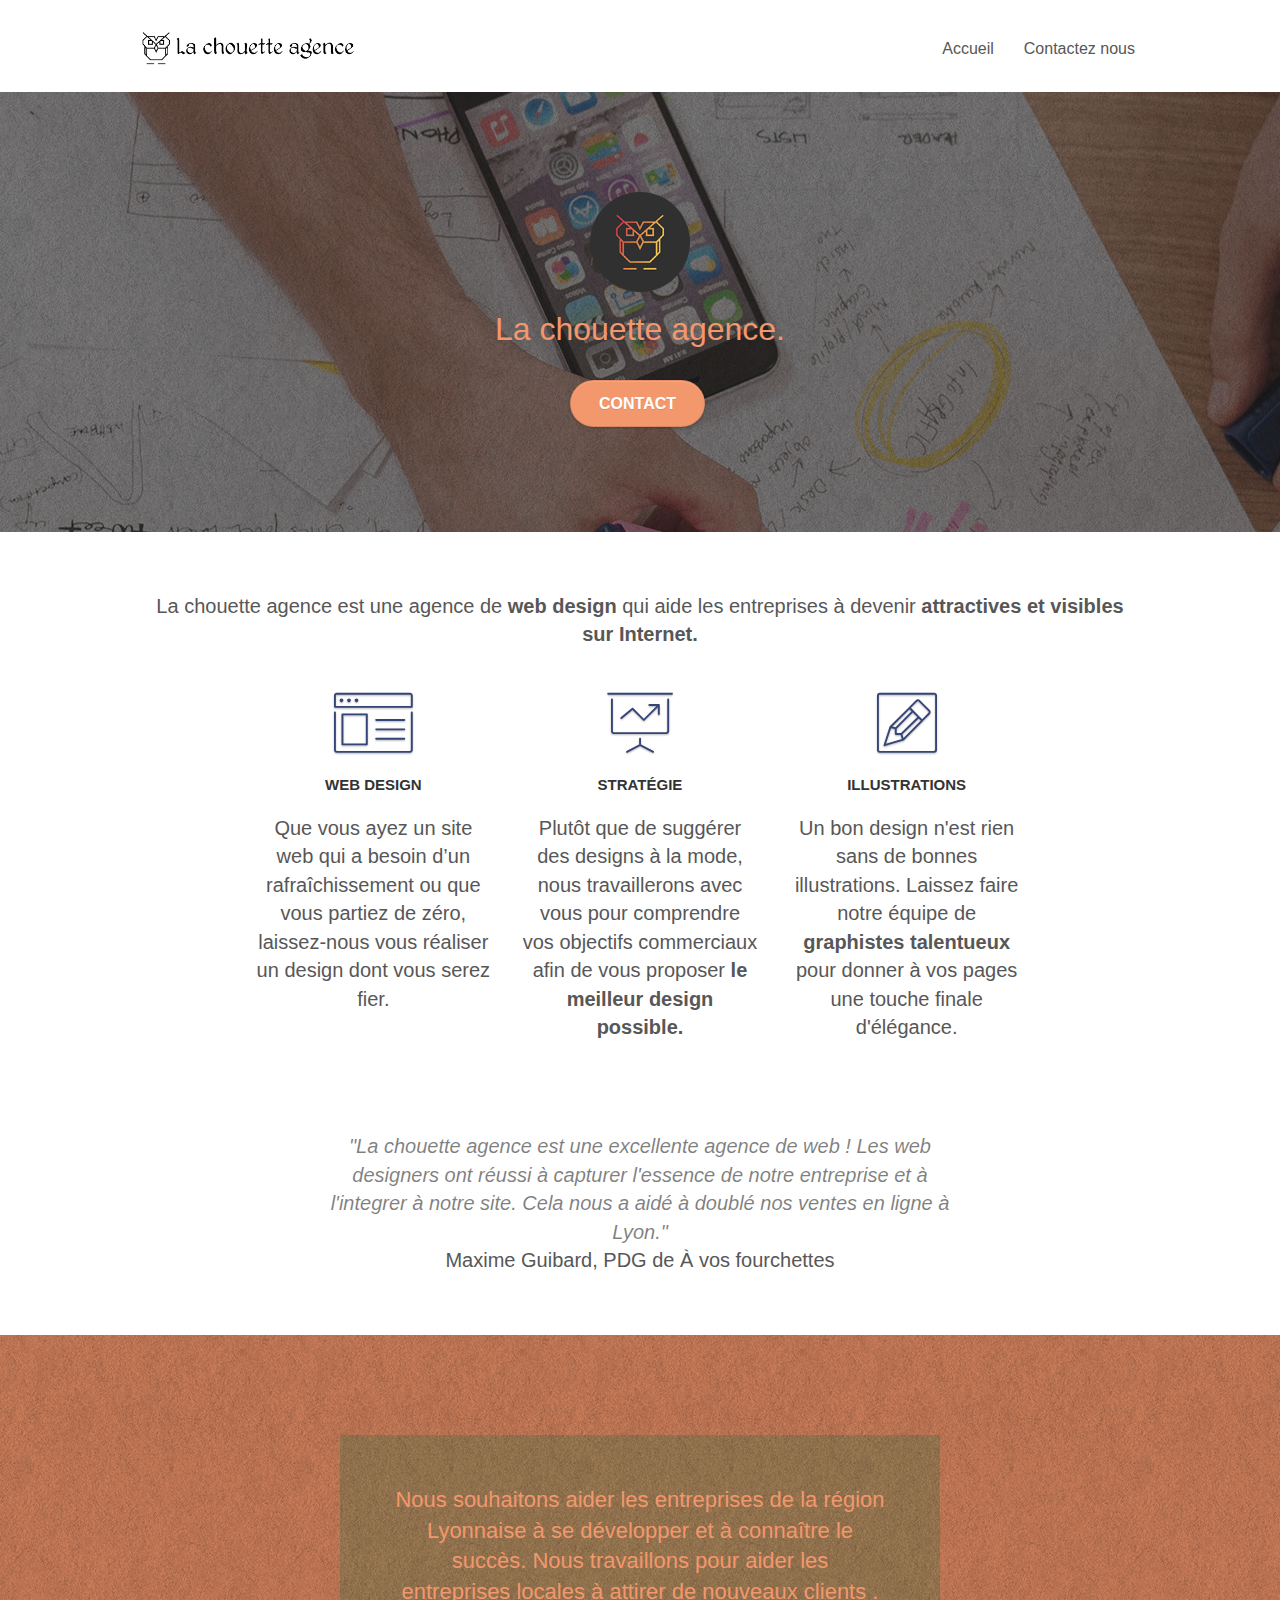
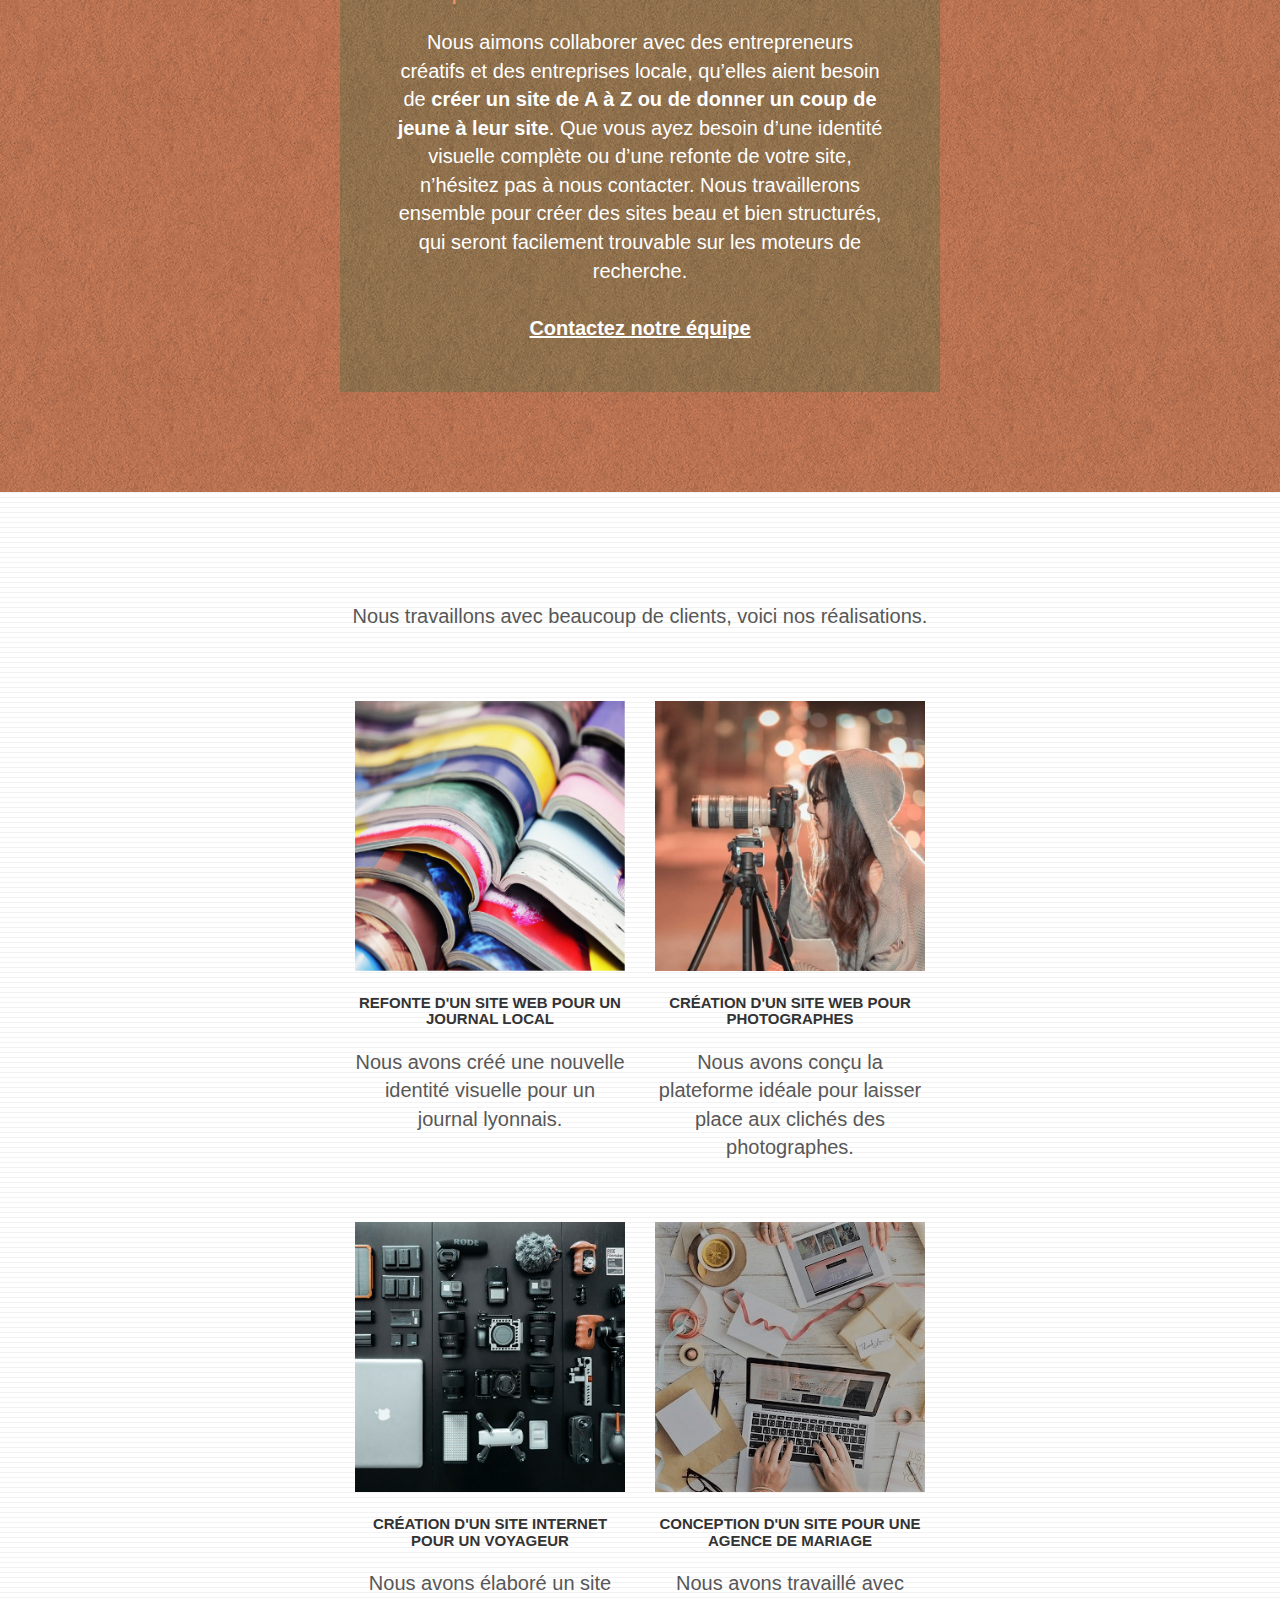
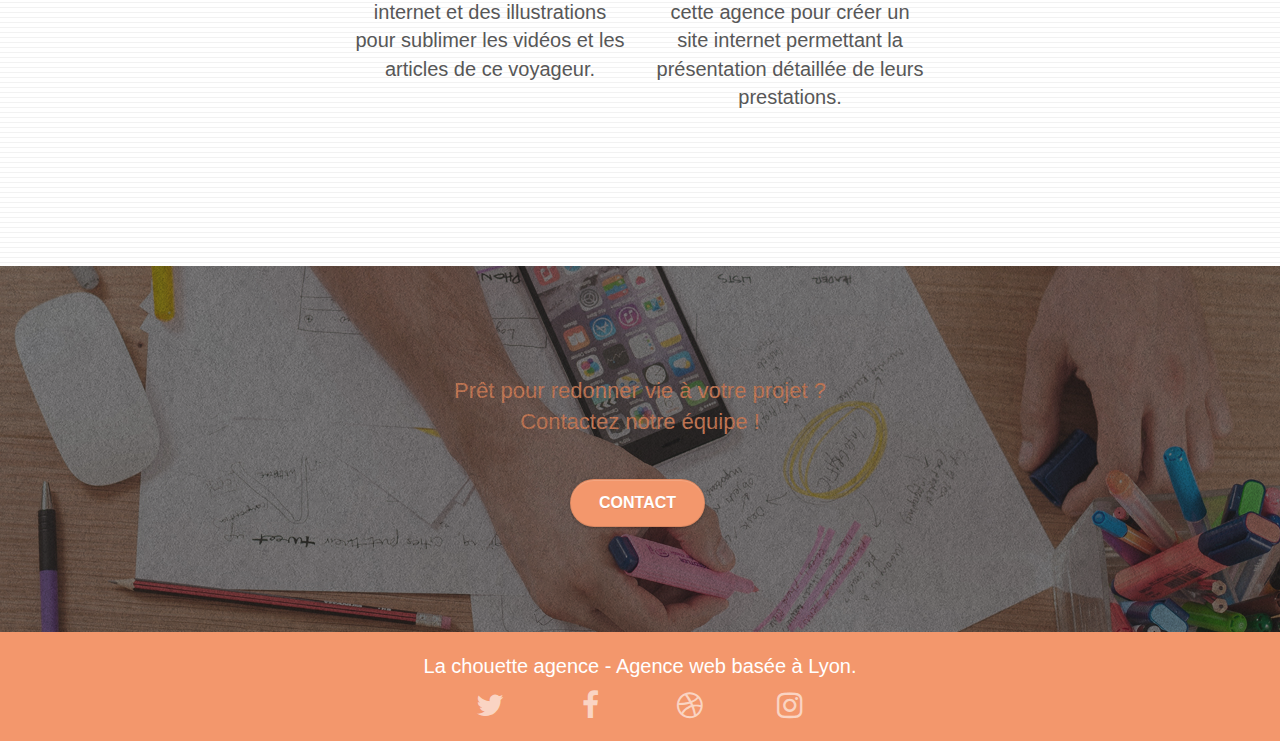
==== commit f4b20257: "ajout des balises strong" ====
--- a/public/index.html
+++ b/public/index.html
@@ -7,6 +7,29 @@
 		<meta name="viewport" content="width=device-width, initial-scale=1.0, viewport-fit=cover">
 		<link rel="shortcut icon" type="image/jpg" href="favicon.jpg">
 		
+		<!-- Open Graph meta pour Facebook -->
+		<meta property="og:title" content="La Chouette Agence Design Web !" />
+		<meta property="og:url" content="https://projet-4-latest-version.web.app/" />
+		<meta property="og:image" content="https://projet-4-latest-version.web.app/img/image-de-presentation.png" />
+		<meta property="og:description" content="La meilleur agence de web design de Lyon vous ouvre ses portes !Chez La Chouette Agence nous pourrons vous aidez pour tout ce qui est : web design , illustrations web ou encore refonte site !" />
+		<meta property="og:site_name" content="La Chouette Agence" />
+		<meta property="og:type" content="site web design" />
+
+		<!-- Card meta pour Twitter -->
+		<meta name="twitter:card" content="summary" />
+		<meta name="twitter:title" content="La Chouette Agence" />
+		<meta name="twitter:description" content="La meilleur agence de web design de Lyon vous ouvre ses portes !Chez La Chouette Agence nous pourrons vous aidez pour tout ce qui est : web design , illustrations web ou encore refonte site !" />
+		<!-- Twitter summary card avec image large de 280x150px -->
+		<meta name="twitter:image:src" content="https://projet-4-latest-version.web.app/img/logo.png" />
+
+		<!-- Epingle Pinterest -->
+		<meta property="og:type" content="article" />
+		<meta property="og:title" content="La Chouette Agence Design Web !" />
+		<meta property="og:description" content="La meilleur agence de web design de Lyon vous ouvre ses portes !Chez La Chouette Agence nous pourrons vous aidez pour tout ce qui est : web design , illustrations web ou encore refonte site !" />
+		<meta property="og:url" content="https://projet-4-latest-version.web.app/" />
+		<meta property="og:site_name" content="La Chouette Agence" />
+		<meta name="author" content="[Naitchi]">
+
 		<link rel="stylesheet" type="text/css" href="./css/bootstrap.css">
 		<link rel="stylesheet" type="text/css" href="style.css">
 		<link rel="stylesheet" type="text/css" href="./css/font-awesome.css">
@@ -19,7 +42,7 @@
 		<script src="./js/gmaps.js"></script>
 
 		<title>La Chouette Agence - Service de design site web à Lyon !</title>
-		<meta name="description" content="La meilleur agance de web design de Lyon vous ouvre ses portes !Chez La Chouette Agence nous pourrons vous aidez pour tout ce qui est : web design , illustrations web ou encore refonte site !">
+		<meta name="description" content="La meilleur agence de web design de Lyon vous ouvre ses portes !Chez La Chouette Agence nous pourrons vous aidez pour tout ce qui est : web design , illustrations web ou encore refonte site !">
 
 	</head>
 
@@ -79,7 +102,7 @@
 				<div class="row">
 					<div class="col-sm-12 text-center">
 						<p class="mg-md text-center ">
-							La chouette agence est une agence de web design qui aide les entreprises à devenir attractives et visibles sur Internet.
+							La chouette agence est une agence de <strong>web design</strong> qui aide les entreprises à devenir <strong>attractives et visibles sur Internet.</strong>
 						</p>
 					</div>
 				</div>
@@ -103,7 +126,7 @@
 							Stratégie
 						</h3>
 						<p class="text-center ">
-							Plutôt que de suggérer des designs à la mode, nous travaillerons avec vous pour comprendre vos objectifs commerciaux afin de vous proposer le meilleur design possible.<br>
+							Plutôt que de suggérer des designs à la mode, nous travaillerons avec vous pour comprendre vos objectifs commerciaux afin de vous proposer <strong>le meilleur design possible.</strong><br>
 						</p>
 					</div>
 					<div class="col-sm-4">
@@ -114,7 +137,7 @@
 							Illustrations
 						</h3>
 						<p class="text-center ">
-							Un bon design n'est rien sans de bonnes illustrations. Laissez faire notre équipe de graphistes talentueux pour donner à vos pages une touche finale d'élégance.
+							Un bon design n'est rien sans de bonnes illustrations. Laissez faire notre équipe de <strong>graphistes talentueux </strong>pour donner à vos pages une touche finale d'élégance.
 						</p>
 					</div>
 				</div>
@@ -141,7 +164,7 @@
 							Nous souhaitons aider les entreprises de la région Lyonnaise à se développer et à connaître le succès. Nous travaillons pour aider les entreprises locales à attirer de nouveaux clients .<br>
 						</h2>
 						<p class="text-center white">
-							Nous aimons collaborer avec des entrepreneurs créatifs et des entreprises locale, qu’elles aient besoin de créer un site de A à Z ou de donner un coup de jeune à leur site. Que vous ayez besoin d’une identité visuelle complète ou d’une refonte de votre site, n’hésitez pas à nous contacter. Nous travaillerons ensemble pour créer des sites beau et bien structurés, qui seront facilement trouvable sur les moteurs de recherche. <br><br><a class="ltc-white bold-link" href="contact.html">Contactez notre équipe</a><br>
+							Nous aimons collaborer avec des entrepreneurs créatifs et des entreprises locale, qu’elles aient besoin de <strong>créer un site de A à Z ou de donner un coup de jeune à leur site</strong>. Que vous ayez besoin d’une identité visuelle complète ou d’une refonte de votre site, n’hésitez pas à nous contacter. Nous travaillerons ensemble pour créer des sites beau et bien structurés, qui seront facilement trouvable sur les moteurs de recherche. <br><br><a class="ltc-white bold-link" href="contact.html">Contactez notre équipe</a><br>
 						</p>
 					</div>
 				</div>
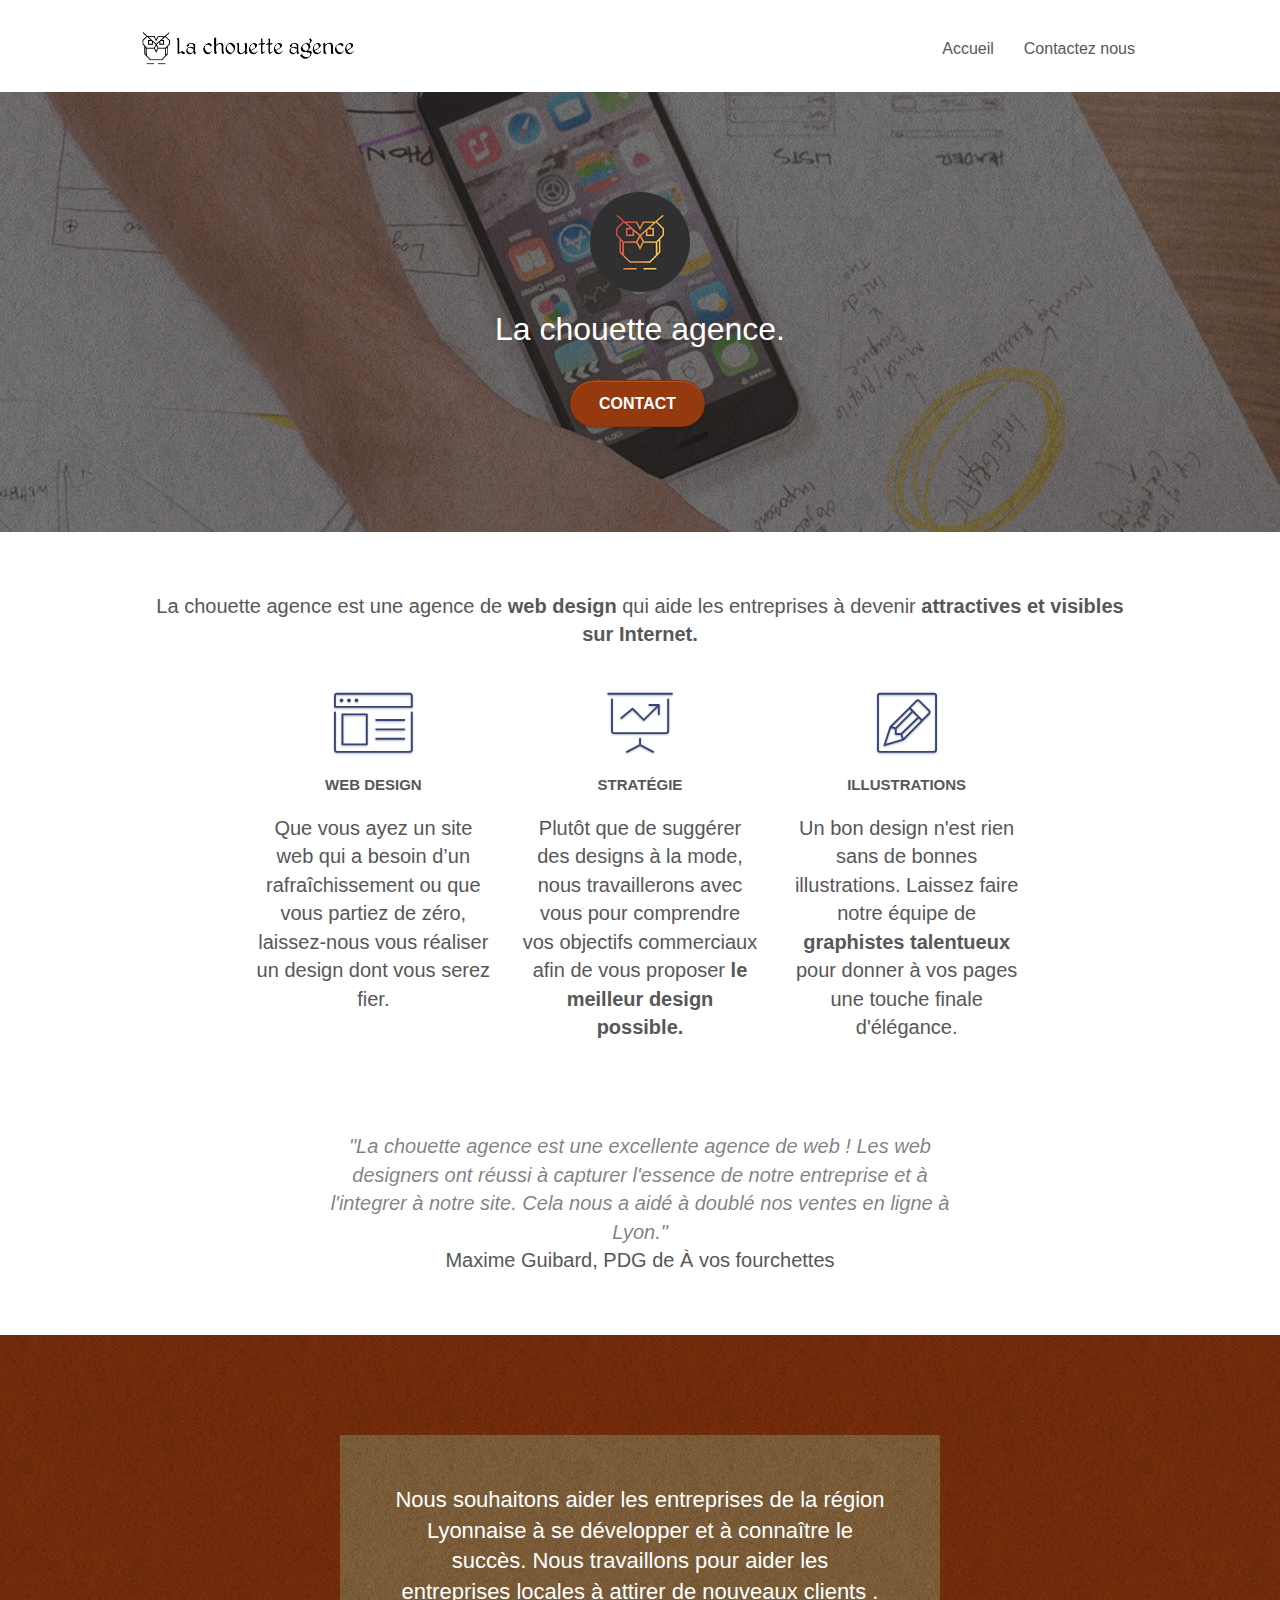
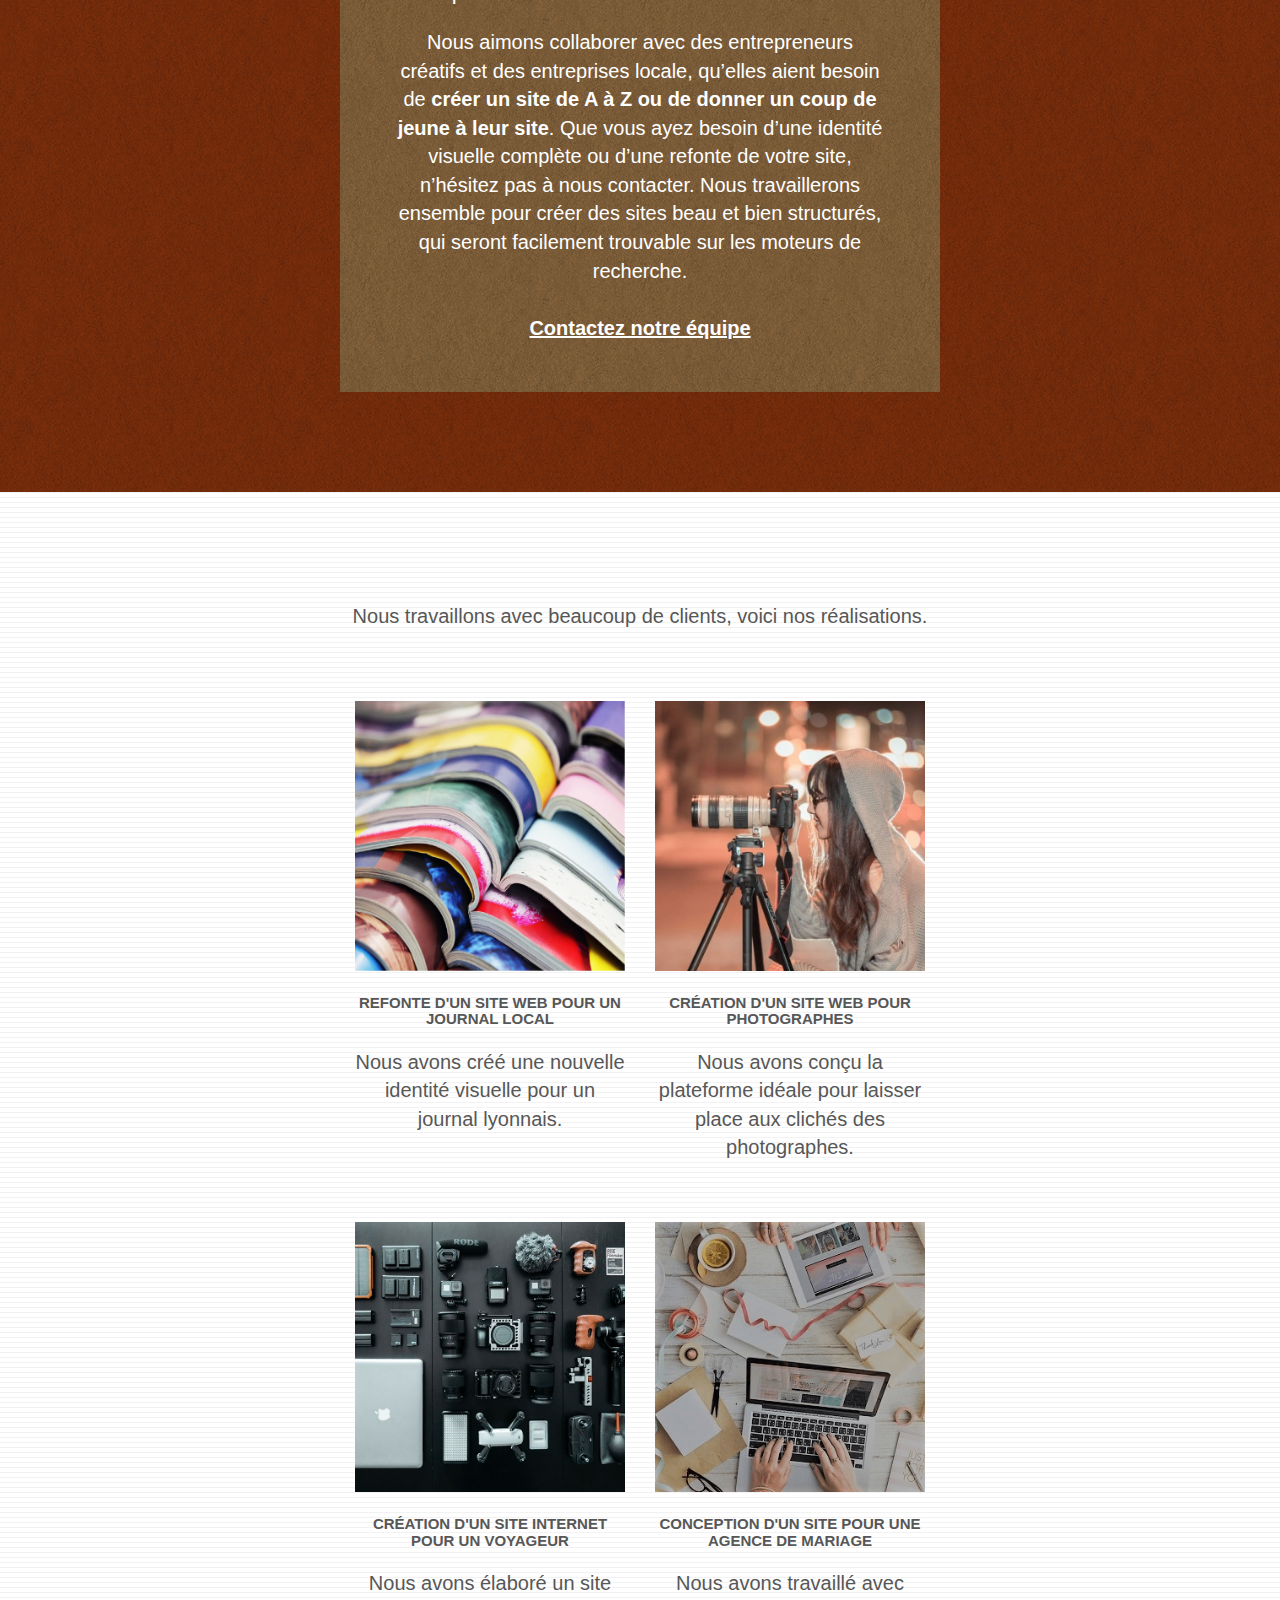
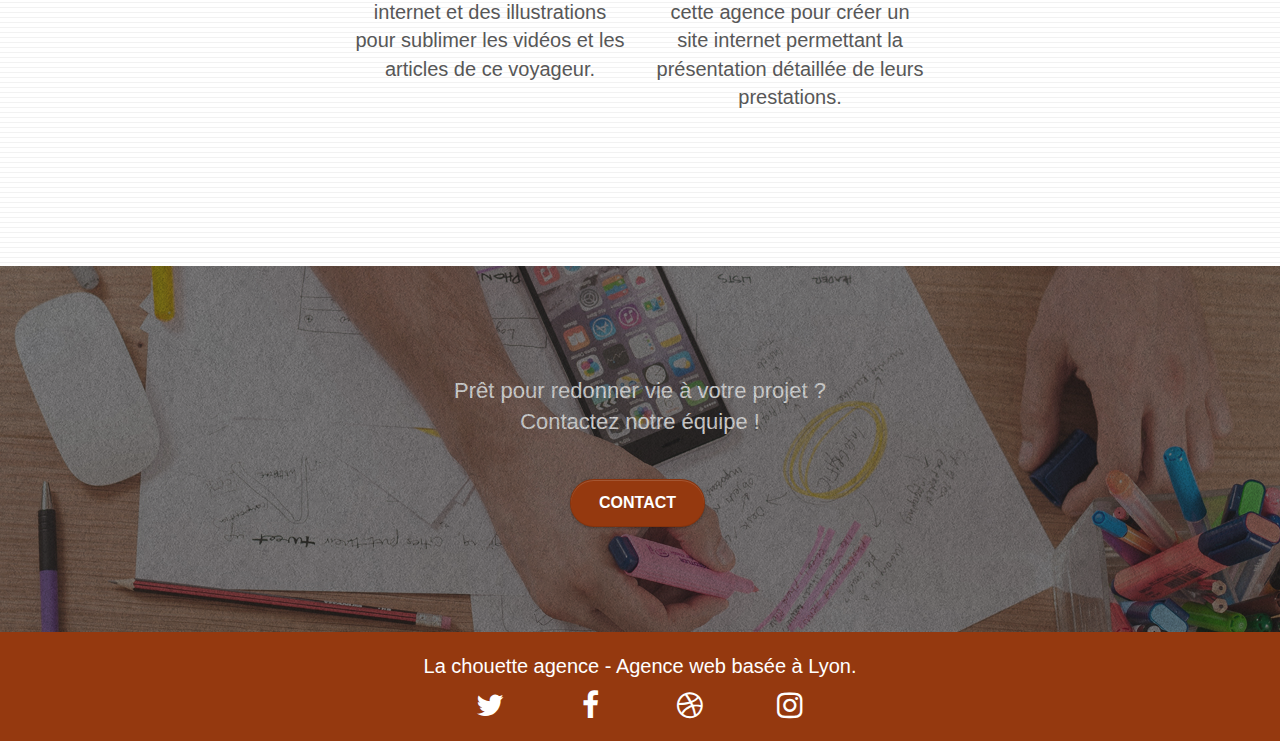
==== commit a3381996: "correction contraste" ====
--- a/public/index.html
+++ b/public/index.html
@@ -79,12 +79,12 @@
 		<!-- bloc-0 END -->
 
 		<!-- bloc-1-presentation -->
-		<div class="bloc bgc-dark-slate-blue bg-banniere d-bloc bg-t-edge bloc-bg-texture texture-paper b-parallax" id="bloc-1-hero">
+		<div class="bloc bgc-dark-slate-blue bg-banniere  d-bloc bloc-bg-texture texture-paper b-parallax" id="bloc-1-hero">
 			<div class="container bloc-lg">
 				<div class="row tight-width-whitespace">
 					<div class="col-sm-12">
 						<img src="img/logo.png" class="center-block image-resize-mode" width="100" alt="Logo de la chouette agence" />
-						<h1 class="text-center hero-bloc-text tc-white ">
+						<h1 class="text-center hero-bloc-text white ">
 							La chouette agence.
 						</h1>
 						<div class="text-center">
@@ -112,7 +112,7 @@
 							<span class="et-icon-browser sm-shadow icon-dark-slate-blue icons icon-lg"></span>
 						</div>
 						<h3 class="mg-md text-center">
-							Web design
+							<strong>Web design</strong>
 						</h3>
 						<p class="text-center ">
 							Que vous ayez un site web qui a besoin d&rsquo;un rafraîchissement ou que vous partiez de zéro, laissez-nous vous réaliser un design dont vous serez fier.
@@ -123,7 +123,7 @@
 							<span class="et-icon-presentation sm-shadow icon-dark-slate-blue icons icon-lg"></span>
 						</div>
 						<h3 class="mg-md text-center">
-							Stratégie
+							<strong>Stratégie</strong>
 						</h3>
 						<p class="text-center ">
 							Plutôt que de suggérer des designs à la mode, nous travaillerons avec vous pour comprendre vos objectifs commerciaux afin de vous proposer <strong>le meilleur design possible.</strong><br>
@@ -134,7 +134,7 @@
 							<span class="et-icon-edit sm-shadow icon-dark-slate-blue icons icon-lg"></span>
 						</div>
 						<h3 class="mg-md text-center">
-							Illustrations
+							<strong>Illustrations</strong>
 						</h3>
 						<p class="text-center ">
 							Un bon design n'est rien sans de bonnes illustrations. Laissez faire notre équipe de <strong>graphistes talentueux </strong>pour donner à vos pages une touche finale d'élégance.
@@ -160,7 +160,7 @@
 			<div class="container bloc-lg">
 				<div class="row tight-width-whitespace black-background">
 					<div class="col-sm-12">
-						<h2 class="mg-md text-center tc-white">
+						<h2 class="mg-md text-center white">
 							Nous souhaitons aider les entreprises de la région Lyonnaise à se développer et à connaître le succès. Nous travaillons pour aider les entreprises locales à attirer de nouveaux clients .<br>
 						</h2>
 						<p class="text-center white">
@@ -230,7 +230,7 @@
 		<div class="bloc bgc-dark-slate-blue bg-banniere d-bloc bloc-bg-texture texture-paper" id="bloc-5-cta">
 			<div class="container bloc-lg">
 				<div class="row">
-					<h2 class="mg-md text-center tc-white">
+					<h2 class="mg-md text-center white">
 						Prêt pour redonner vie à votre projet ?<br>Contactez notre équipe !
 					</h2>
 					<div class="col-sm-12 text-center">
--- a/public/style.css
+++ b/public/style.css
@@ -1 +1 @@
-body{margin:0;padding:0;background:#FFF;overflow-x:hidden;-webkit-font-smoothing:antialiased;-moz-osx-font-smoothing:grayscale}a,button{transition:all .3s ease-in-out;outline:none!important}a:hover{text-decoration:none;cursor:pointer}#page-loading-blocs-notifaction{position:fixed;top:0;bottom:0;width:100%;z-index:100000;background:#FFF url(img/pageload-spinner.gif) no-repeat center center}.bloc{width:100%;clear:both;background:50% 50% no-repeat;padding:0 50px;-webkit-background-size:cover;-moz-background-size:cover;-o-background-size:cover;background-size:cover;position:relative}.bloc .container{padding-left:0;padding-right:0}.bloc-lg{padding:100px 50px}.bloc-md{padding:50px}.bloc-sm{padding:20px 50px}.bg-center,.bg-l-edge,.bg-r-edge,.bg-t-edge,.bg-b-edge,.bg-tl-edge,.bg-bl-edge,.bg-tr-edge,.bg-br-edge,.bg-repeat{-webkit-background-size:auto!important;-moz-background-size:auto!important;-o-background-size:auto!important;background-size:auto!important}.bg-repeat{background:repeat}.bg-t-edge{background:top no-repeat}.bloc-bg-texture::before{content:"";background-size:2px 2px;position:absolute;top:0;bottom:0;left:0;right:0}.texture-paper::before{background:url(img/texture-paper.png);background-size:280px 280px}.b-parallax{background-attachment:fixed}.d-bloc{color:rgba(255,255,255,.7)}.d-bloc button:hover{color:rgba(255,255,255,.9)}.d-bloc .icon-round,.d-bloc .icon-square,.d-bloc .icon-rounded,.d-bloc .icon-semi-rounded-a,.d-bloc .icon-semi-rounded-b{border-color:rgba(255,255,255,.9)}.d-bloc .divider-h span{border-color:rgba(255,255,255,.2)}.d-bloc .a-btn,.d-bloc .navbar a,.d-bloc .navbar-brand,.d-bloc a .icon-sm,.d-bloc a .icon-md,.d-bloc a .icon-lg,.d-bloc a .icon-xl,.d-bloc h1 a,.d-bloc h2 a,.d-bloc h3 a,.d-bloc h4 a,.d-bloc h5 a,.d-bloc h6 a,.d-bloc p a{color:rgba(255,255,255,.6)}.d-bloc .a-btn:hover,.d-bloc .navbar a:hover,.d-bloc .navbar-brand:hover,.d-bloc a:hover .icon-sm,.d-bloc a:hover .icon-md,.d-bloc a:hover .icon-lg,.d-bloc a:hover .icon-xl,.d-bloc h1 a:hover,.d-bloc h2 a:hover,.d-bloc h3 a:hover,.d-bloc h4 a:hover,.d-bloc h5 a:hover,.d-bloc h6 a:hover,.d-bloc p a:hover{color:rgba(255,255,255,1)}.d-bloc .navbar-toggle .icon-bar{background:rgba(255,255,255,1)}.d-bloc .btn-wire,.d-bloc .btn-wire:hover{color:rgba(255,255,255,1);border-color:rgba(255,255,255,1)}.d-bloc .panel{color:rgba(0,0,0,.5)}.d-bloc .panel button:hover{color:rgba(0,0,0,.7)}.d-bloc .panel icon{border-color:rgba(0,0,0,.7)}.d-bloc .panel .divider-h span{border-color:rgba(0,0,0,.1)}.d-bloc .panel .a-btn{color:rgba(0,0,0,.6)}.d-bloc .panel .a-btn:hover{color:rgba(0,0,0,1)}.d-bloc .panel .btn-wire,.d-bloc .panel .btn-wire:hover{color:rgba(0,0,0,.7);border-color:rgba(0,0,0,.3)}.d-bloc .panel,.l-bloc{color:rgba(0,0,0,.5)}.d-bloc .panel button:hover,.l-bloc button:hover{color:rgba(0,0,0,.7)}.l-bloc .icon-round,.l-bloc .icon-square,.l-bloc .icon-rounded,.l-bloc .icon-semi-rounded-a,.l-bloc .icon-semi-rounded-b{border-color:rgba(0,0,0,.7)}.d-bloc .panel .divider-h span,.l-bloc .divider-h span{border-color:rgba(0,0,0,.1)}.d-bloc .panel .a-btn,.l-bloc .a-btn,.l-bloc .navbar a,.l-bloc .navbar-brand,.l-bloc a .icon-sm,.l-bloc a .icon-md,.l-bloc a .icon-lg,.l-bloc a .icon-xl,.l-bloc h1 a,.l-bloc h2 a,.l-bloc h3 a,.l-bloc h4 a,.l-bloc h5 a,.l-bloc h6 a,.l-bloc p a{color:rgba(0,0,0,.6)}.d-bloc .panel .a-btn:hover,.l-bloc .a-btn:hover,.l-bloc .navbar a:hover,.l-bloc .navbar-brand:hover,.l-bloc a:hover .icon-sm,.l-bloc a:hover .icon-md,.l-bloc a:hover .icon-lg,.l-bloc a:hover .icon-xl,.l-bloc h1 a:hover,.l-bloc h2 a:hover,.l-bloc h3 a:hover,.l-bloc h4 a:hover,.l-bloc h5 a:hover,.l-bloc h6 a:hover,.l-bloc p a:hover{color:rgba(0,0,0,1)}.l-bloc .navbar-toggle .icon-bar{color:rgba(0,0,0,.6)}.d-bloc .panel .btn-wire,.d-bloc .panel .btn-wire:hover,.l-bloc .btn-wire,.l-bloc .btn-wire:hover{color:rgba(0,0,0,.7);border-color:rgba(0,0,0,.3)}.voffset{margin-top:30px}.voffset-lg{margin-top:80px}.row-no-gutters{margin-right:0;margin-left:0}.row.row-no-gutters>[class^="col-"],.row.row-no-gutters>[class*=" col-"]{padding-right:0;padding-left:0}#bloc-1-hero h1{font-size:32px}.navbar{margin-bottom:0;z-index:1}.navbar-brand{height:auto;padding:3px 15px;font-size:25px;font-weight:400;font-weight:600;line-height:44px}.navbar-brand img{max-height:200px;margin:0 5px 0 0;display:inline}.navbar-brand img[src$=svg]{min-width:100px}.nav-center .navbar-brand img{margin:0}.navbar .nav{padding-top:2px;margin-right:-16px;float:right;z-index:1}.nav>li{float:left;margin-top:4px;font-size:16px}.navbar-nav .open .dropdown-menu>li>a{text-align:inherit}.nav>li a:hover,.nav>li a:focus{background:transparent}.navbar-toggle{margin:10px 10px 0 0;border:0}.navbar-toggle:hover{background:transparent!important}.navbar-toggle .icon-bar{background-color:rgba(0,0,0,.5);width:26px}.nav-invert .navbar .nav{float:left}.nav-invert .navbar-header,.nav-invert .navbar-brand{float:right;position:relative;z-index:2}@media (min-width:768px){.site-navigation{position:absolute;top:50%;right:20px;transform:translate(0,-50%);-webkit-transform:translateY(-50%)}.nav>li .dropdown-menu a,.nav>li .dropdown-menu a:hover{color:#484848}.nav-invert .site-navigation{left:0;right:0}.nav-center{text-align:center}.nav-center .navbar-header{width:100%}.nav-center .navbar-header,.nav-center .navbar-brand,.nav-center .nav>li{float:none;display:inline-block}.nav-center .site-navigation{position:relative;width:100%;right:0;margin-right:0;margin-top:20px}.nav-center.mini-nav .navbar-toggle{float:none;margin:10px auto 0}}.nav>li>.dropdown a{background:none!important;display:block;padding:14px 15px}nav .caret{margin:0 5px}.dropdown-menu .dropdown-menu{top:-8px;left:100%}.dropdown-menu .dropmenu-flow-right{top:100%;left:0;margin-left:-1px;border-top-left-radius:0;border-top-right-radius:0}.dropdown-menu .dropdown span{border:4px solid #000;border-top-color:transparent;border-right-color:transparent;border-bottom-color:transparent;margin:6px -5px 0 0!important;float:right}.mg-md{margin-top:10px;margin-bottom:20px}.mg-lg{margin-top:10px;margin-bottom:40px}.btn{margin:0 5px 5px 0}.btn.pull-right{margin:0 0 5px 5px}.btn-d,.btn-d:hover,.btn-d:focus{color:#FFF;background:rgba(0,0,0,.3)}button{outline:none!important}.btn-rd{border-radius:40px}.btn-clean{border:1px solid rgba(0,0,0,.08);border-bottom-color:rgba(0,0,0,.1);text-shadow:0 1px 0 rgba(0,0,1,.1);box-shadow:0 1px 3px rgba(0,0,1,.25),inset 0 1px 0 0 rgba(255,255,255,.15)}.icon-md{font-size:30px!important}.icon-lg{font-size:60px!important}.sm-shadow{text-shadow:0 1px 2px rgba(0,0,0,.3)}.panel-sq,.panel-sq .panel-heading,.panel-sq .panel-footer{border-radius:0}.panel-rd{border-radius:30px}.panel-rd .panel-heading{border-radius:29px 29px 0 0}.panel-rd .panel-footer{border-radius:0 0 29px 29px}.form-control{border-color:rgba(0,0,0,.1);box-shadow:none}.scrollToTop{width:40px;height:40px;position:fixed;bottom:20px;right:20px;opacity:0;z-index:500;transition:all .3s ease-in-out}.scrollToTop span{margin-top:6px}.showScrollTop{font-size:14px;opacity:1}a[data-lightbox]{position:relative;display:block;text-align:center}a[data-lightbox]:hover::before{content:"+";font-family:"HelveticaNeue-Light","Helvetica Neue Light","Helvetica Neue",Helvetica,Arial;font-size:32px;width:50px;height:50px;margin-left:-25px;border-radius:50%;background:rgba(0,0,0,.6);color:#FFF;font-weight:100;z-index:1;position:absolute;top:50%;transform:translateY(-50%);-webkit-transform:translateY(-50%)}a[data-lightbox]:hover img{opacity:.6;-webkit-animation-fill-mode:none;animation-fill-mode:none}#lightbox-modal{display:flex;align-items:center}#lightbox-modal .modal-dialog{width:90%;max-width:900px;margin:0 auto 0}#lightbox-modal .modal-dialog img{max-height:90vh;margin:0 auto}.lightbox-caption{padding:20px;color:#FFF;background:rgba(0,0,0,.5);position:absolute;left:15px;right:15px;bottom:5px}.close-lightbox{color:#FFF;font-size:30px;position:absolute;top:20px;right:20px;z-index:20;background:rgba(0,0,0,.5);border:none;line-height:30px;padding:0 9px 5px;opacity:.3}.close-lightbox:hover,.next-lightbox:hover,.prev-lightbox:hover{opacity:1;color:#FFF}.next-lightbox,.prev-lightbox{font-size:20px;color:rgba(255,255,255,.9);background:rgba(0,0,0,.5);transition:all .2s ease-in-out;position:absolute;top:45%;z-index:1;opacity:.4}.next-lightbox{padding:6px 8px 1px 13px;right:25px}.prev-lightbox{padding:6px 13px 1px 10px;left:25px}.snapshot-lb .modal-body{padding-bottom:45px}.snapshot-lb .lightbox-caption{padding:0;color:rgba(0,0,0,.5);background:none}h1,h2,h3,h4,h5,h6,p,label,.btn,a{font-family:"helvetica";font-weight:400;color:#575757!important}.container{max-width:1000px}.hero-bloc-text{font-size:38px}.hero-bloc-text-sub{font-size:36px}.statement-bloc-text{line-height:26px;font-style:italic;font-size:20px;text-align:center;font-weight:lighter;max-width:520px;margin:auto auto auto auto}p{font-size:2rem}cite{font-size:2rem}.tight-width-whitespace{max-width:600px;margin:auto auto auto auto}.h1{font-size:20px;font-family:"Open Sans"}.cta-hero{margin-top:22px;color:#FFFFFF!important;text-transform:uppercase;padding:12px 28px 12px 28px;font-size:16px;font-weight:700}.social{max-width:400px;margin:auto auto auto auto}h2{font-size:22px;line-height:1.4em}h3{font-size:15px;text-transform:uppercase;font-weight:700;color:#333333!important}.med-width-whitespace{max-width:800px;margin:auto auto auto auto;box-shadow:0 0 0 #000}h1{color:#333333!important}h4{color:#333333!important}.icons{margin-bottom:14px;margin-top:24px}.white{color:#FFFFFF!important}.portfolio-thumb{margin-bottom:24px}.portfolio-row{margin-bottom:44px;margin-top:50px}.avatar{box-shadow:0 4px 9px rgba(0,0,0,.3)}.black-background{background-color:rgba(165,147,99,.7);padding:40px 40px 40px 40px}.bold-link{font-weight:900;text-decoration:underline!important}.bgc-white{background-color:#FFF}.bgc-dark-slate-blue{background-color:#364577}.bgc-atomic-tangerine{background-color:#F3976C}.tc-white{color:#F3976C!important}.btn-atomic-tangerine{background:#F3976C;color:#FFFFFF!important}.btn-atomic-tangerine:hover{background:#c27956!important;color:#FFFFFF!important}.ltc-white{color:#FFFFFF!important}.ltc-white:hover{color:#cccccc!important}.ltc-atomic-tangerine{color:#F3976C!important}.ltc-atomic-tangerine:hover{color:#c27956!important}.icon-dark-slate-blue{color:#364577!important;border-color:#364577!important}.bg-dots-bg{background-image:url(img/dots-bg.png)}.bg-lines-h2-bg{background-image:url(img/lines-h2-bg.png)}.bg-banniere{background-image:url(img/la-chouette-agence-banniere.png)}.bg-presentation{background-image:url(img/image-de-presentation.png)}@media (max-width:1024px){.bloc{padding-left:20px;padding-right:20px}.bloc.full-width-bloc,.bloc-tile-2.full-width-bloc .container,.bloc-tile-3.full-width-bloc .container,.bloc-tile-4.full-width-bloc .container{padding-left:0;padding-right:0}}@media (max-width:992px) and (min-width:768px){.navbar .nav{max-width:80%}.nav-center.navbar .nav{max-width:100%}}@media only screen and (min-device-width:768px) and (max-device-width:1024px) and (orientation:landscape){.b-parallax{background-attachment:scroll}}@media only screen and (min-device-width:1024px) and (max-device-width:1366px) and (-webkit-min-device-pixel-ratio:1.5){.b-parallax{background-attachment:scroll}}@media (max-width:991px){.container{width:100%}.b-parallax{background-attachment:scroll}.page-container,#hero-bloc{overflow-x:hidden;position:relative}.bloc{padding-left:constant(safe-area-inset-left);padding-right:constant(safe-area-inset-right)}.bloc-group,.bloc-group .bloc{display:block;width:100%}.bloc-fill-screen .fill-bloc-top-edge,.bloc-fill-screen .fill-bloc-bottom-edge{padding:0 20px;padding-left:constant(safe-area-inset-left);padding-right:constant(safe-area-inset-right)}}@media (max-width:767px){.page-container{overflow-x:hidden;position:relative}h1,h2,h3,h4,h5,h6,p,#disqus_thread{padding-left:10px!important;padding-right:10px!important}.b-parallax{background-attachment:scroll}.navbar .nav{padding-top:0;border-top:1px solid rgba(0,0,0,.2);float:none!important}.navbar.row{margin-left:0;margin-right:0}.site-navigation{position:inherit;transform:none;-webkit-transform:none;-ms-transform:none}.nav>li{margin-top:0;border-bottom:1px solid rgba(0,0,0,.1);background:rgba(0,0,0,.05);text-align:left;padding-left:15px;width:100%}.nav>li:hover{background:rgba(0,0,0,.08)}.dropdown .dropdown a .caret{float:none;margin:5px 0 0 10px!important;border:4px solid #000;border-bottom-color:transparent;border-right-color:transparent;border-left-color:transparent}#hero-bloc .navbar .nav{background:rgba(0,0,0,.8)}#hero-bloc .navbar .nav a{color:rgba(255,255,255,.6)}.hero{padding:50px 0}.hero-nav{left:-1px;right:-1px}.navbar-collapse{padding:0;overflow-x:hidden;-webkit-box-shadow:none;box-shadow:none}.navbar-brand img{max-height:40px;width:auto}.nav-invert .navbar-header{float:none;width:100%}.nav-invert .navbar-toggle{float:left;margin-left:10px}.bloc{padding-left:0;padding-right:0}.bloc-xxl,.bloc-xl,.bloc-lg{padding:40px 0}.bloc-sm,.bloc-md{padding-left:0;padding-right:0}.bloc-tile-2 .container,.bloc-tile-3 .container,.bloc-tile-4 .container,.bloc-fill-screen .fill-bloc-top-edge,.bloc-fill-screen .fill-bloc-bottom-edge{padding-left:0;padding-right:0}.a-block{padding:0 10px}.btn-dwn{display:none}.voffset{margin-top:5px}.voffset-md{margin-top:20px}.voffset-lg{margin-top:30px}form{padding:5px}.close-lightbox{display:inline-block}.blocsapp-device-iphone5{background-size:216px 425px;padding-top:60px;width:216px;height:425px}.blocsapp-device-iphone5 img{width:180px;height:320px}}@media (max-width:400px){.bloc{padding-left:0;padding-right:0}}@media (max-width:767px){.bloc-mob-center-text{text-align:center}}+body{margin:0;padding:0;background:#FFF;overflow-x:hidden;-webkit-font-smoothing:antialiased;-moz-osx-font-smoothing:grayscale}a,button{transition:all .3s ease-in-out;outline:none!important}a:hover{text-decoration:none;cursor:pointer}#page-loading-blocs-notifaction{position:fixed;top:0;bottom:0;width:100%;z-index:100000;background:#FFF url(img/pageload-spinner.gif) no-repeat center center}.bloc{width:100%;clear:both;background:50% 50% no-repeat;padding:0 50px;-webkit-background-size:cover;-moz-background-size:cover;-o-background-size:cover;background-size:cover;position:relative}.bloc .container{padding-left:0;padding-right:0}.bloc-lg{padding:100px 50px}.bloc-md{padding:50px}.bloc-sm{padding:20px 50px}.bg-center,.bg-l-edge,.bg-r-edge,.bg-t-edge,.bg-b-edge,.bg-tl-edge,.bg-bl-edge,.bg-tr-edge,.bg-br-edge,.bg-repeat{-webkit-background-size:auto!important;-moz-background-size:auto!important;-o-background-size:auto!important;background-size:auto!important}.bg-repeat{background:repeat}.bg-t-edge{background:top no-repeat}.bloc-bg-texture::before{content:"";background-size:2px 2px;position:absolute;top:0;bottom:0;left:0;right:0}.texture-paper::before{background:url(img/texture-paper.png);background-size:280px 280px}.b-parallax{background-attachment:fixed}.d-bloc{color:rgba(255,255,255,.7)}.d-bloc button:hover{color:rgba(255,255,255,.9)}.d-bloc .icon-round,.d-bloc .icon-square,.d-bloc .icon-rounded,.d-bloc .icon-semi-rounded-a,.d-bloc .icon-semi-rounded-b{border-color:rgba(255,255,255,.9)}.d-bloc .divider-h span{border-color:rgba(255,255,255,.2)}.d-bloc .a-btn,.d-bloc .navbar a,.d-bloc .navbar-brand,.d-bloc a .icon-sm,.d-bloc a .icon-md,.d-bloc a .icon-lg,.d-bloc a .icon-xl,.d-bloc h1 a,.d-bloc h2 a,.d-bloc h3 a,.d-bloc h4 a,.d-bloc h5 a,.d-bloc h6 a,.d-bloc p a{color:white}.d-bloc .a-btn:hover,.d-bloc .navbar a:hover,.d-bloc .navbar-brand:hover,.d-bloc a:hover .icon-sm,.d-bloc a:hover .icon-md,.d-bloc a:hover .icon-lg,.d-bloc a:hover .icon-xl,.d-bloc h1 a:hover,.d-bloc h2 a:hover,.d-bloc h3 a:hover,.d-bloc h4 a:hover,.d-bloc h5 a:hover,.d-bloc h6 a:hover,.d-bloc p a:hover{color:rgba(255,255,255,1)}.d-bloc .navbar-toggle .icon-bar{background:rgba(255,255,255,1)}.d-bloc .btn-wire,.d-bloc .btn-wire:hover{color:rgba(255,255,255,1);border-color:rgba(255,255,255,1)}.d-bloc .panel{color:rgba(0,0,0,.5)}.d-bloc .panel button:hover{color:rgba(0,0,0,.7)}.d-bloc .panel icon{border-color:rgba(0,0,0,.7)}.d-bloc .panel .divider-h span{border-color:rgba(0,0,0,.1)}.d-bloc .panel .a-btn{color:rgba(0,0,0,.6)}.d-bloc .panel .a-btn:hover{color:rgba(0,0,0,1)}.d-bloc .panel .btn-wire,.d-bloc .panel .btn-wire:hover{color:rgba(0,0,0,.7);border-color:rgba(0,0,0,.3)}.d-bloc .panel,.l-bloc{color:rgba(0,0,0,.5)}.d-bloc .panel button:hover,.l-bloc button:hover{color:rgba(0,0,0,.7)}.l-bloc .icon-round,.l-bloc .icon-square,.l-bloc .icon-rounded,.l-bloc .icon-semi-rounded-a,.l-bloc .icon-semi-rounded-b{border-color:rgba(0,0,0,.7)}.d-bloc .panel .divider-h span,.l-bloc .divider-h span{border-color:rgba(0,0,0,.1)}.d-bloc .panel .a-btn,.l-bloc .a-btn,.l-bloc .navbar a,.l-bloc .navbar-brand,.l-bloc a .icon-sm,.l-bloc a .icon-md,.l-bloc a .icon-lg,.l-bloc a .icon-xl,.l-bloc h1 a,.l-bloc h2 a,.l-bloc h3 a,.l-bloc h4 a,.l-bloc h5 a,.l-bloc h6 a,.l-bloc p a{color:rgba(0,0,0,.6)}.d-bloc .panel .a-btn:hover,.l-bloc .a-btn:hover,.l-bloc .navbar a:hover,.l-bloc .navbar-brand:hover,.l-bloc a:hover .icon-sm,.l-bloc a:hover .icon-md,.l-bloc a:hover .icon-lg,.l-bloc a:hover .icon-xl,.l-bloc h1 a:hover,.l-bloc h2 a:hover,.l-bloc h3 a:hover,.l-bloc h4 a:hover,.l-bloc h5 a:hover,.l-bloc h6 a:hover,.l-bloc p a:hover{color:rgba(0,0,0,1)}.l-bloc .navbar-toggle .icon-bar{color:rgba(0,0,0,.6)}.d-bloc .panel .btn-wire,.d-bloc .panel .btn-wire:hover,.l-bloc .btn-wire,.l-bloc .btn-wire:hover{color:rgba(0,0,0,.7);border-color:rgba(0,0,0,.3)}.voffset{margin-top:30px}.voffset-lg{margin-top:80px}.row-no-gutters{margin-right:0;margin-left:0}.row.row-no-gutters>[class^="col-"],.row.row-no-gutters>[class*=" col-"]{padding-right:0;padding-left:0}#bloc-1-hero h1{font-size:32px}.navbar{margin-bottom:0;z-index:1}.navbar-brand{height:auto;padding:3px 15px;font-size:25px;font-weight:400;font-weight:600;line-height:44px}.navbar-brand img{max-height:200px;margin:0 5px 0 0;display:inline}.navbar-brand img[src$=svg]{min-width:100px}.nav-center .navbar-brand img{margin:0}.navbar .nav{padding-top:2px;margin-right:-16px;float:right;z-index:1}.nav>li{float:left;margin-top:4px;font-size:16px}.navbar-nav .open .dropdown-menu>li>a{text-align:inherit}.nav>li a:hover,.nav>li a:focus{background:transparent}.navbar-toggle{margin:10px 10px 0 0;border:0}.navbar-toggle:hover{background:transparent!important}.navbar-toggle .icon-bar{background-color:rgba(0,0,0,.5);width:26px}.nav-invert .navbar .nav{float:left}.nav-invert .navbar-header,.nav-invert .navbar-brand{float:right;position:relative;z-index:2}@media (min-width:768px){.site-navigation{position:absolute;top:50%;right:20px;transform:translate(0,-50%);-webkit-transform:translateY(-50%)}.nav>li .dropdown-menu a,.nav>li .dropdown-menu a:hover{color:#484848}.nav-invert .site-navigation{left:0;right:0}.nav-center{text-align:center}.nav-center .navbar-header{width:100%}.nav-center .navbar-header,.nav-center .navbar-brand,.nav-center .nav>li{float:none;display:inline-block}.nav-center .site-navigation{position:relative;width:100%;right:0;margin-right:0;margin-top:20px}.nav-center.mini-nav .navbar-toggle{float:none;margin:10px auto 0}}.nav>li>.dropdown a{background:none!important;display:block;padding:14px 15px}nav .caret{margin:0 5px}.dropdown-menu .dropdown-menu{top:-8px;left:100%}.dropdown-menu .dropmenu-flow-right{top:100%;left:0;margin-left:-1px;border-top-left-radius:0;border-top-right-radius:0}.dropdown-menu .dropdown span{border:4px solid #000;border-top-color:transparent;border-right-color:transparent;border-bottom-color:transparent;margin:6px -5px 0 0!important;float:right}.mg-md{margin-top:10px;margin-bottom:20px}.mg-lg{margin-top:10px;margin-bottom:40px}.btn{margin:0 5px 5px 0}.btn.pull-right{margin:0 0 5px 5px}.btn-d,.btn-d:hover,.btn-d:focus{color:#FFF;background:rgba(0,0,0,.3)}button{outline:none!important}.btn-rd{border-radius:40px}.btn-clean{border:1px solid rgba(0,0,0,.08);border-bottom-color:rgba(0,0,0,.1);text-shadow:0 1px 0 rgba(0,0,1,.1);box-shadow:0 1px 3px rgba(0,0,1,.25),inset 0 1px 0 0 rgba(255,255,255,.15)}.icon-md{font-size:30px!important}.icon-lg{font-size:60px!important}.sm-shadow{text-shadow:0 1px 2px rgba(0,0,0,.3)}.panel-sq,.panel-sq .panel-heading,.panel-sq .panel-footer{border-radius:0}.panel-rd{border-radius:30px}.panel-rd .panel-heading{border-radius:29px 29px 0 0}.panel-rd .panel-footer{border-radius:0 0 29px 29px}.form-control{border-color:rgba(0,0,0,.1);box-shadow:none}.scrollToTop{width:40px;height:40px;position:fixed;bottom:20px;right:20px;opacity:0;z-index:500;transition:all .3s ease-in-out}.scrollToTop span{margin-top:6px}.showScrollTop{font-size:14px;opacity:1}a[data-lightbox]{position:relative;display:block;text-align:center}a[data-lightbox]:hover::before{content:"+";font-family:"HelveticaNeue-Light","Helvetica Neue Light","Helvetica Neue",Helvetica,Arial;font-size:32px;width:50px;height:50px;margin-left:-25px;border-radius:50%;background:rgba(0,0,0,.6);color:#FFF;font-weight:100;z-index:1;position:absolute;top:50%;transform:translateY(-50%);-webkit-transform:translateY(-50%)}a[data-lightbox]:hover img{opacity:.6;-webkit-animation-fill-mode:none;animation-fill-mode:none}#lightbox-modal{display:flex;align-items:center}#lightbox-modal .modal-dialog{width:90%;max-width:900px;margin:0 auto 0}#lightbox-modal .modal-dialog img{max-height:90vh;margin:0 auto}.lightbox-caption{padding:20px;color:#FFF;background:rgba(0,0,0,.5);position:absolute;left:15px;right:15px;bottom:5px}.close-lightbox{color:#FFF;font-size:30px;position:absolute;top:20px;right:20px;z-index:20;background:rgba(0,0,0,.5);border:none;line-height:30px;padding:0 9px 5px;opacity:.3}.close-lightbox:hover,.next-lightbox:hover,.prev-lightbox:hover{opacity:1;color:#FFF}.next-lightbox,.prev-lightbox{font-size:20px;color:rgba(255,255,255,.9);background:rgba(0,0,0,.5);transition:all .2s ease-in-out;position:absolute;top:45%;z-index:1;opacity:.4}.next-lightbox{padding:6px 8px 1px 13px;right:25px}.prev-lightbox{padding:6px 13px 1px 10px;left:25px}.snapshot-lb .modal-body{padding-bottom:45px}.snapshot-lb .lightbox-caption{padding:0;color:rgba(0,0,0,.5);background:none}h1,h2,h3,h4,h5,h6,p,label,.btn,a{font-family:"helvetica";font-weight:400;color:#575757!important}.container{max-width:1000px}.hero-bloc-text{font-size:38px}.hero-bloc-text-sub{font-size:36px}.statement-bloc-text{line-height:26px;font-style:italic;font-size:20px;text-align:center;font-weight:lighter;max-width:520px;margin:auto auto auto auto}p{font-size:2rem}cite{font-size:2rem}.tight-width-whitespace{max-width:600px;margin:auto auto auto auto}.h1{font-size:20px;font-family:"Open Sans"}.cta-hero{margin-top:22px;color:#FFFFFF!important;text-transform:uppercase;padding:12px 28px 12px 28px;font-size:16px;font-weight:700}.social{max-width:400px;margin:auto auto auto auto}h2{font-size:22px;line-height:1.4em}h3{font-size:15px;text-transform:uppercase;font-weight:700;color:#575757!important}.med-width-whitespace{max-width:800px;margin:auto auto auto auto;box-shadow:0 0 0 #000}h1{color:#FFFFFF!important}h4{color:#FFFFFF!important}.icons{margin-bottom:14px;margin-top:24px}.white{color:#FFFFFF!important}.portfolio-thumb{margin-bottom:24px}.portfolio-row{margin-bottom:44px;margin-top:50px}.avatar{box-shadow:0 4px 9px rgba(0,0,0,.3)}.black-background{background-color:rgba(165,147,99,.7);padding:40px 40px 40px 40px}.bold-link{font-weight:900;text-decoration:underline!important}.bgc-white{background-color:#FFF}.bgc-dark-slate-blue{background-color:#364577}.bgc-atomic-tangerine{background-color:#95390F}.tc-white{color:#95390F!important}.btn-atomic-tangerine{background:#95390F;color:#FFFFFF!important}.btn-atomic-tangerine:hover{background:#c27956!important;color:#FFFFFF!important}.ltc-white{color:#FFFFFF!important}.ltc-white:hover{color:#cccccc!important}.ltc-atomic-tangerine{color:#95390F!important}.ltc-atomic-tangerine:hover{color:#c27956!important}.icon-dark-slate-blue{color:#364577!important;border-color:#364577!important}.bg-dots-bg{background-image:url(img/dots-bg.png)}.bg-lines-h2-bg{background-image:url(img/lines-h2-bg.png)}.bg-banniere{background-image:url(img/la-chouette-agence-banniere.png)}.bg-presentation{background-image:url(img/image-de-presentation.png)}@media (max-width:1024px){.bloc{padding-left:20px;padding-right:20px}.bloc.full-width-bloc,.bloc-tile-2.full-width-bloc .container,.bloc-tile-3.full-width-bloc .container,.bloc-tile-4.full-width-bloc .container{padding-left:0;padding-right:0}}@media (max-width:992px) and (min-width:768px){.navbar .nav{max-width:80%}.nav-center.navbar .nav{max-width:100%}}@media only screen and (min-device-width:768px) and (max-device-width:1024px) and (orientation:landscape){.b-parallax{background-attachment:scroll}}@media only screen and (min-device-width:1024px) and (max-device-width:1366px) and (-webkit-min-device-pixel-ratio:1.5){.b-parallax{background-attachment:scroll}}@media (max-width:991px){.container{width:100%}.b-parallax{background-attachment:scroll}.page-container,#hero-bloc{overflow-x:hidden;position:relative}.bloc{padding-left:constant(safe-area-inset-left);padding-right:constant(safe-area-inset-right)}.bloc-group,.bloc-group .bloc{display:block;width:100%}.bloc-fill-screen .fill-bloc-top-edge,.bloc-fill-screen .fill-bloc-bottom-edge{padding:0 20px;padding-left:constant(safe-area-inset-left);padding-right:constant(safe-area-inset-right)}}@media (max-width:767px){.page-container{overflow-x:hidden;position:relative}h1,h2,h3,h4,h5,h6,p,#disqus_thread{padding-left:10px!important;padding-right:10px!important}.b-parallax{background-attachment:scroll}.navbar .nav{padding-top:0;border-top:1px solid rgba(0,0,0,.2);float:none!important}.navbar.row{margin-left:0;margin-right:0}.site-navigation{position:inherit;transform:none;-webkit-transform:none;-ms-transform:none}.nav>li{margin-top:0;border-bottom:1px solid rgba(0,0,0,.1);background:rgba(0,0,0,.05);text-align:left;padding-left:15px;width:100%}.nav>li:hover{background:rgba(0,0,0,.08)}.dropdown .dropdown a .caret{float:none;margin:5px 0 0 10px!important;border:4px solid #000;border-bottom-color:transparent;border-right-color:transparent;border-left-color:transparent}#hero-bloc .navbar .nav{background:rgba(0,0,0,.8)}#hero-bloc .navbar .nav a{color:rgba(255,255,255,.6)}.hero{padding:50px 0}.hero-nav{left:-1px;right:-1px}.navbar-collapse{padding:0;overflow-x:hidden;-webkit-box-shadow:none;box-shadow:none}.navbar-brand img{max-height:40px;width:auto}.nav-invert .navbar-header{float:none;width:100%}.nav-invert .navbar-toggle{float:left;margin-left:10px}.bloc{padding-left:0;padding-right:0}.bloc-xxl,.bloc-xl,.bloc-lg{padding:40px 0}.bloc-sm,.bloc-md{padding-left:0;padding-right:0}.bloc-tile-2 .container,.bloc-tile-3 .container,.bloc-tile-4 .container,.bloc-fill-screen .fill-bloc-top-edge,.bloc-fill-screen .fill-bloc-bottom-edge{padding-left:0;padding-right:0}.a-block{padding:0 10px}.btn-dwn{display:none}.voffset{margin-top:5px}.voffset-md{margin-top:20px}.voffset-lg{margin-top:30px}form{padding:5px}.close-lightbox{display:inline-block}.blocsapp-device-iphone5{background-size:216px 425px;padding-top:60px;width:216px;height:425px}.blocsapp-device-iphone5 img{width:180px;height:320px}}@media (max-width:400px){.bloc{padding-left:0;padding-right:0}}@media (max-width:767px){.bloc-mob-center-text{text-align:center}}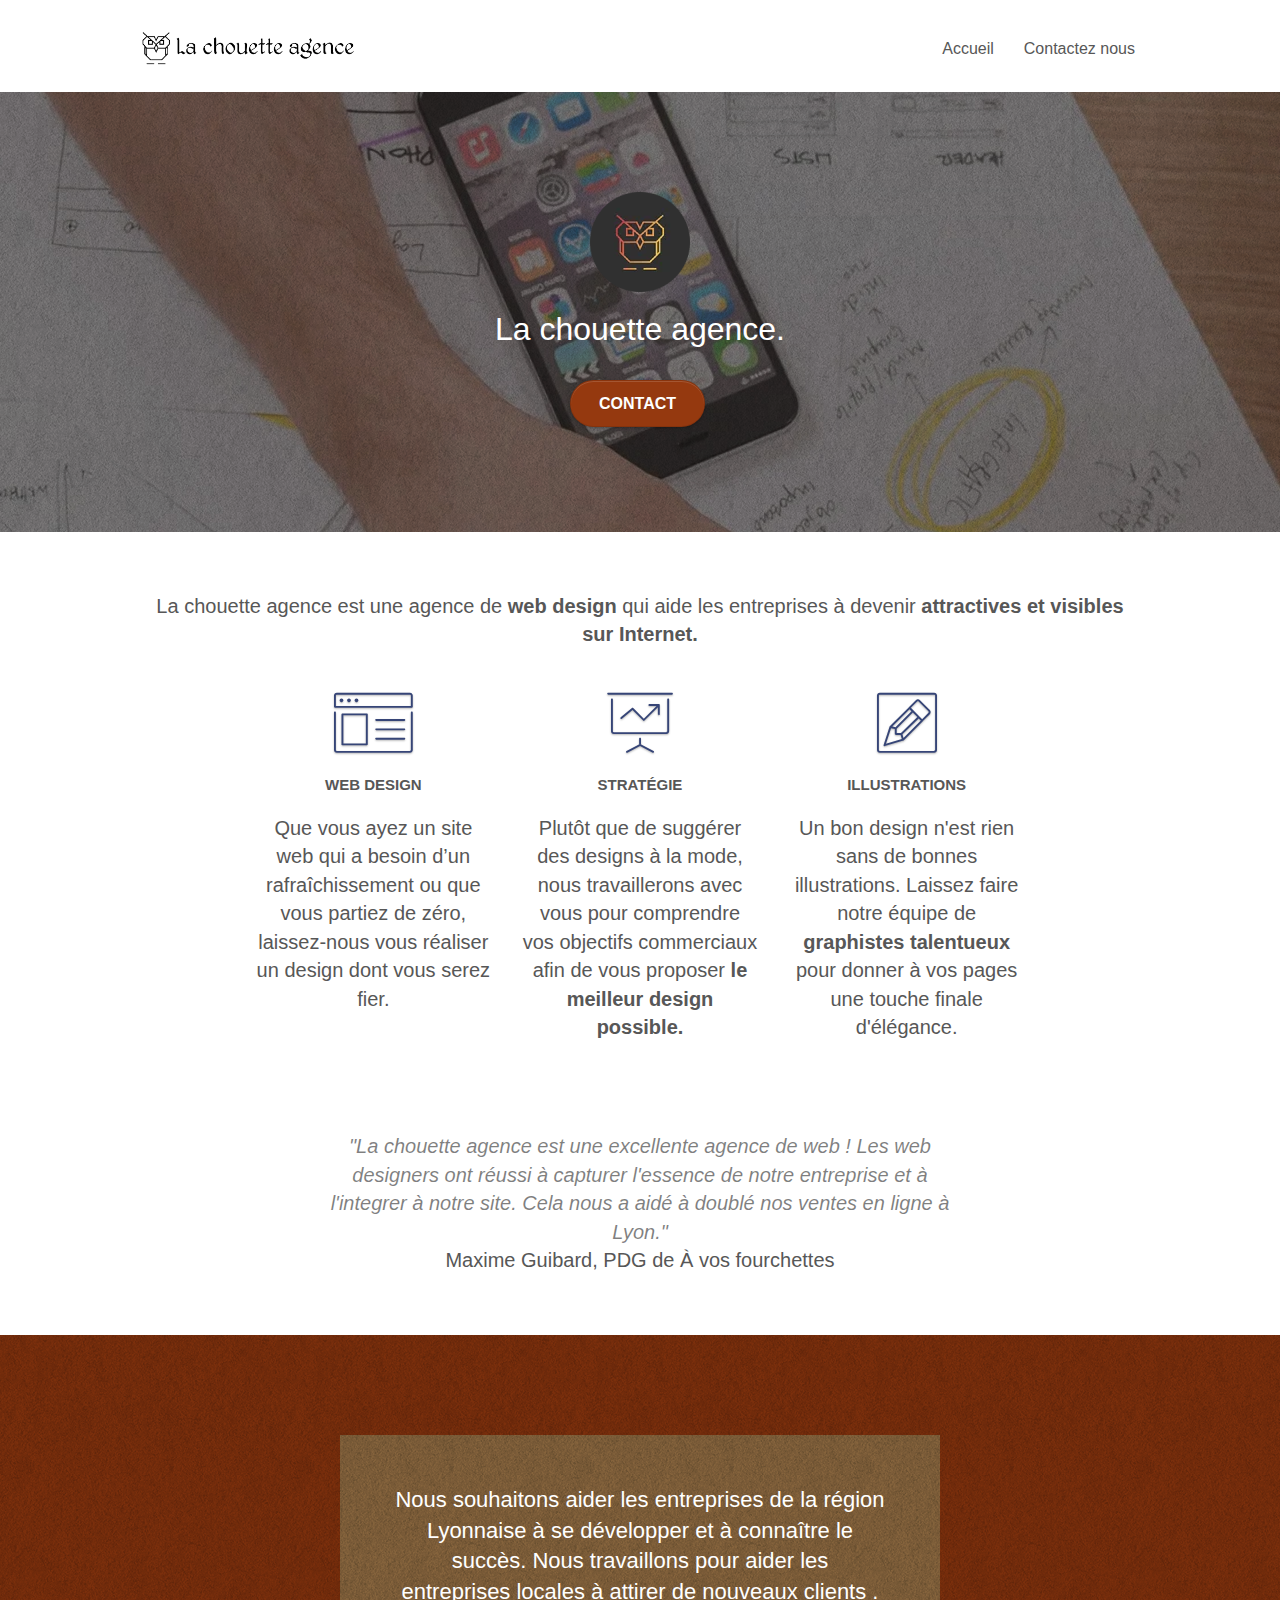
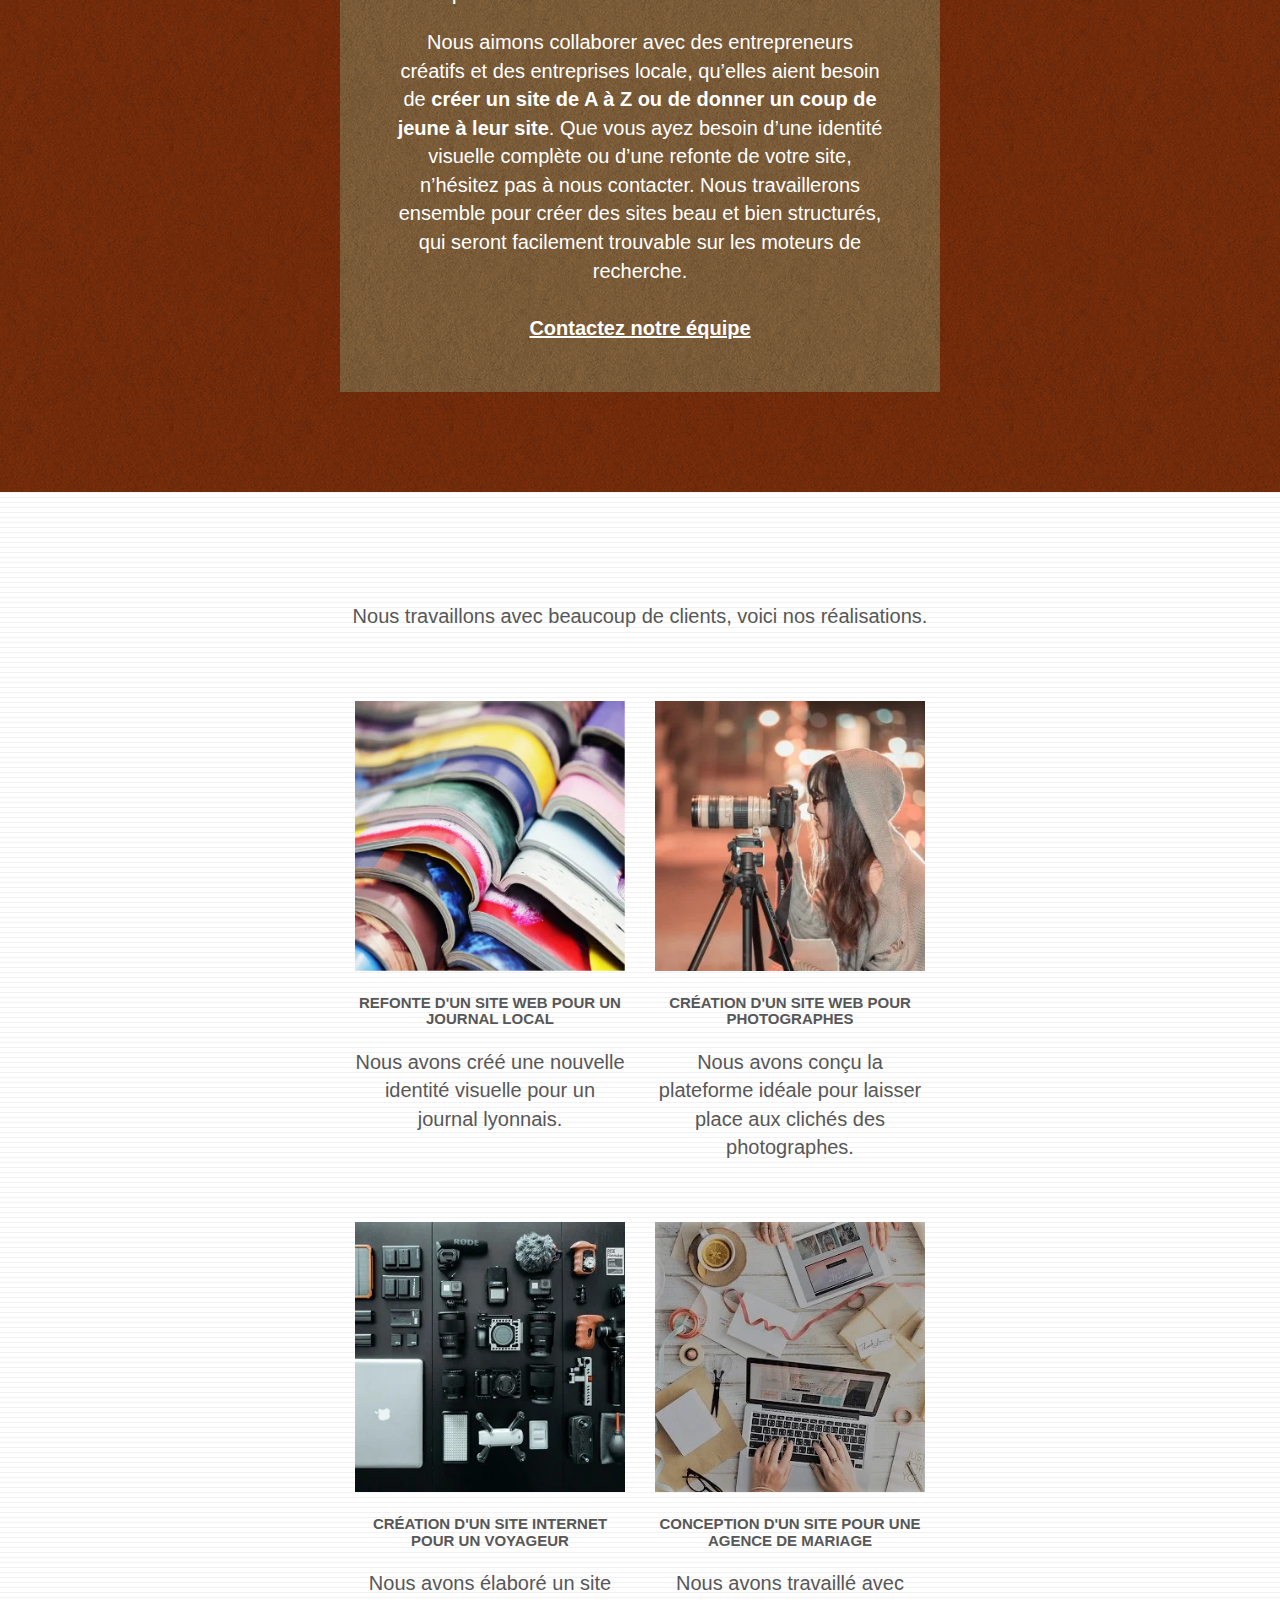
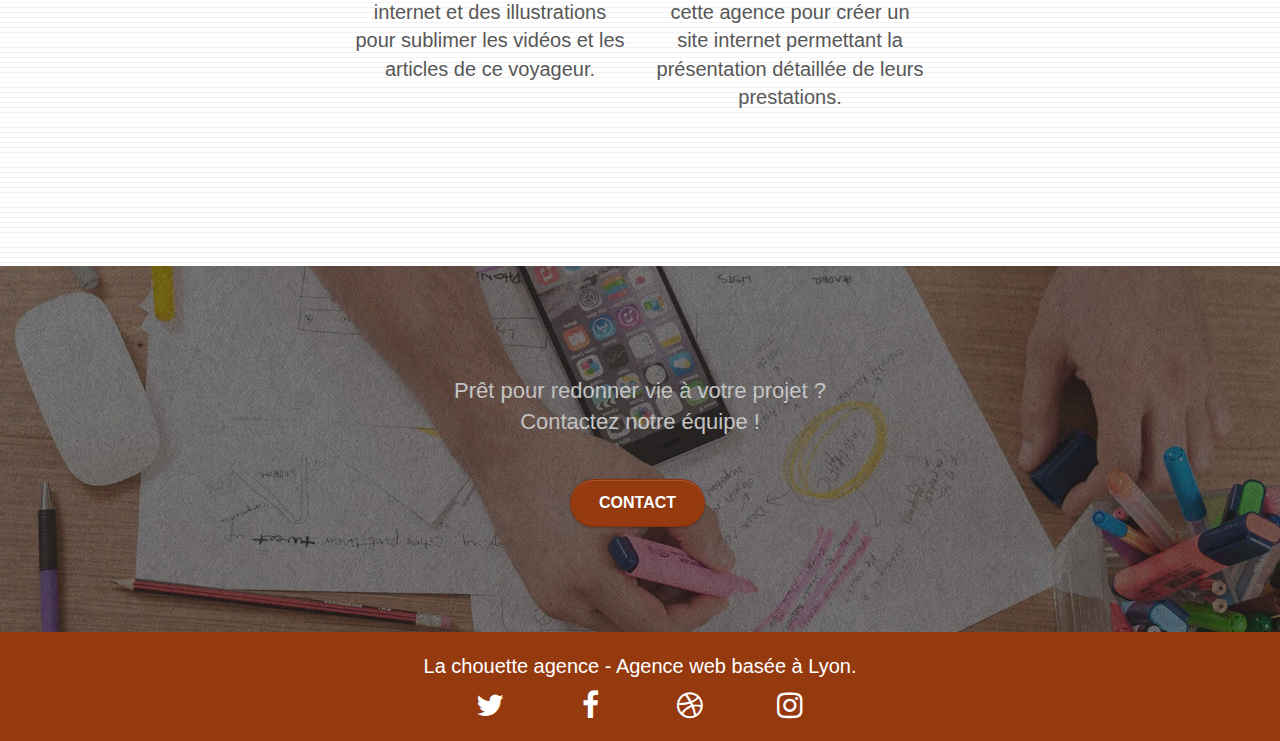
==== commit ee790fed: "png -> webp" ====
--- a/public/index.html
+++ b/public/index.html
@@ -10,7 +10,7 @@
 		<!-- Open Graph meta pour Facebook -->
 		<meta property="og:title" content="La Chouette Agence Design Web !" />
 		<meta property="og:url" content="https://projet-4-latest-version.web.app/" />
-		<meta property="og:image" content="https://projet-4-latest-version.web.app/img/image-de-presentation.png" />
+		<meta property="og:image" content="https://projet-4-latest-version.web.app/img/image-de-presentation.webp" />
 		<meta property="og:description" content="La meilleur agence de web design de Lyon vous ouvre ses portes !Chez La Chouette Agence nous pourrons vous aidez pour tout ce qui est : web design , illustrations web ou encore refonte site !" />
 		<meta property="og:site_name" content="La Chouette Agence" />
 		<meta property="og:type" content="site web design" />
@@ -20,7 +20,7 @@
 		<meta name="twitter:title" content="La Chouette Agence" />
 		<meta name="twitter:description" content="La meilleur agence de web design de Lyon vous ouvre ses portes !Chez La Chouette Agence nous pourrons vous aidez pour tout ce qui est : web design , illustrations web ou encore refonte site !" />
 		<!-- Twitter summary card avec image large de 280x150px -->
-		<meta name="twitter:image:src" content="https://projet-4-latest-version.web.app/img/logo.png" />
+		<meta name="twitter:image:src" content="https://projet-4-latest-version.web.app/img/logo.webp" />
 
 		<!-- Epingle Pinterest -->
 		<meta property="og:type" content="article" />
@@ -57,7 +57,7 @@
 				<nav class="navbar row">
 					<div class="navbar-header">
 						<a class="navbar-brand" href="index.html">
-							<img src="img/la-chouette-agence.png" alt="Logo et nom de la chouette agence !" height="40" />
+							<img src="img/la-chouette-agence.webp" alt="Logo et nom de la chouette agence !" height="40" />
 						</a>
 						<button id="nav-toggle" type="button" class="ui-navbar-toggle navbar-toggle" data-toggle="collapse" data-target=".navbar-1">
 							<span class="sr-only">Toggle navigation</span><span class="icon-bar"></span><span class="icon-bar"></span><span class="icon-bar"></span>
@@ -83,7 +83,7 @@
 			<div class="container bloc-lg">
 				<div class="row tight-width-whitespace">
 					<div class="col-sm-12">
-						<img src="img/logo.png" class="center-block image-resize-mode" width="100" alt="Logo de la chouette agence" />
+						<img src="img/logo.webp" class="center-block image-resize-mode" width="100" alt="Logo de la chouette agence" />
 						<h1 class="text-center hero-bloc-text white ">
 							La chouette agence.
 						</h1>
@@ -184,7 +184,7 @@
 				</div>
 				<div class="row tight-width-whitespace portfolio-row">
 					<div class="col-sm-6">
-						<a href="#" data-lightbox="img/1.png" data-gallery-id="gallery-1" data-caption="Refonte d'un site web pour un journal local" data-frame="snapshot-lb"><img src="img/1.png" alt="image remise au gout du jour pour un journal" class="img-responsive portfolio-thumb" /></a>
+						<a href="#" data-lightbox="img/1.webp" data-gallery-id="gallery-1" data-caption="Refonte d'un site web pour un journal local" data-frame="snapshot-lb"><img src="img/1.webp" alt="image remise au gout du jour pour un journal" class="img-responsive portfolio-thumb" /></a>
 						<h3 class="mg-md text-center">
 							Refonte d'un site web pour un journal local
 						</h3>
@@ -193,7 +193,7 @@
 						</p>
 					</div>
 					<div class="col-sm-6">
-						<a href="#" data-lightbox="img/2.png" data-gallery-id="gallery-1" data-caption="Création d'un site web pour photographes" data-frame="snapshot-lb"><img src="img/2.png" class="img-responsive portfolio-thumb" alt="photo d'un photographes" /></a>
+						<a href="#" data-lightbox="img/2.webp" data-gallery-id="gallery-1" data-caption="Création d'un site web pour photographes" data-frame="snapshot-lb"><img src="img/2.webp" class="img-responsive portfolio-thumb" alt="photo d'un photographes" /></a>
 						<h3 class="mg-md text-center">
 							Création d'un site web pour photographes
 						</h3>
@@ -204,7 +204,7 @@
 				</div>
 				<div class="row tight-width-whitespace portfolio-row">
 					<div class="col-sm-6">
-						<a href="#" data-lightbox="img/3.png" data-gallery-id="gallery-1" data-caption="Création d'un site internet pour un voyageur" data-frame="snapshot-lb"><img src="img/3.png" class="img-responsive portfolio-thumb" alt="photo lié a notre création d'un site internet pour un voyageur"/></a>
+						<a href="#" data-lightbox="img/3.webp" data-gallery-id="gallery-1" data-caption="Création d'un site internet pour un voyageur" data-frame="snapshot-lb"><img src="img/3.webp" class="img-responsive portfolio-thumb" alt="photo lié a notre création d'un site internet pour un voyageur"/></a>
 						<h3 class="mg-md text-center">
 							Création d'un site internet pour un voyageur
 						</h3>
@@ -213,7 +213,7 @@
 						</p>
 					</div>
 					<div class="col-sm-6">
-						<a href="#" data-lightbox="img/4.png" data-gallery-id="gallery-1" data-caption="Conception d'un site pour une agence de mariage" data-frame="snapshot-lb"><img src="img/4.png" class="img-responsive portfolio-thumb" alt="photo pour un site de préparation de mariage" /></a>
+						<a href="#" data-lightbox="img/4.webp" data-gallery-id="gallery-1" data-caption="Conception d'un site pour une agence de mariage" data-frame="snapshot-lb"><img src="img/4.webp" class="img-responsive portfolio-thumb" alt="photo pour un site de préparation de mariage" /></a>
 						<h3 class="mg-md text-center">
 							Conception d'un site pour une agence de mariage
 						</h3>
--- a/public/style.css
+++ b/public/style.css
@@ -1 +1 @@
-body{margin:0;padding:0;background:#FFF;overflow-x:hidden;-webkit-font-smoothing:antialiased;-moz-osx-font-smoothing:grayscale}a,button{transition:all .3s ease-in-out;outline:none!important}a:hover{text-decoration:none;cursor:pointer}#page-loading-blocs-notifaction{position:fixed;top:0;bottom:0;width:100%;z-index:100000;background:#FFF url(img/pageload-spinner.gif) no-repeat center center}.bloc{width:100%;clear:both;background:50% 50% no-repeat;padding:0 50px;-webkit-background-size:cover;-moz-background-size:cover;-o-background-size:cover;background-size:cover;position:relative}.bloc .container{padding-left:0;padding-right:0}.bloc-lg{padding:100px 50px}.bloc-md{padding:50px}.bloc-sm{padding:20px 50px}.bg-center,.bg-l-edge,.bg-r-edge,.bg-t-edge,.bg-b-edge,.bg-tl-edge,.bg-bl-edge,.bg-tr-edge,.bg-br-edge,.bg-repeat{-webkit-background-size:auto!important;-moz-background-size:auto!important;-o-background-size:auto!important;background-size:auto!important}.bg-repeat{background:repeat}.bg-t-edge{background:top no-repeat}.bloc-bg-texture::before{content:"";background-size:2px 2px;position:absolute;top:0;bottom:0;left:0;right:0}.texture-paper::before{background:url(img/texture-paper.png);background-size:280px 280px}.b-parallax{background-attachment:fixed}.d-bloc{color:rgba(255,255,255,.7)}.d-bloc button:hover{color:rgba(255,255,255,.9)}.d-bloc .icon-round,.d-bloc .icon-square,.d-bloc .icon-rounded,.d-bloc .icon-semi-rounded-a,.d-bloc .icon-semi-rounded-b{border-color:rgba(255,255,255,.9)}.d-bloc .divider-h span{border-color:rgba(255,255,255,.2)}.d-bloc .a-btn,.d-bloc .navbar a,.d-bloc .navbar-brand,.d-bloc a .icon-sm,.d-bloc a .icon-md,.d-bloc a .icon-lg,.d-bloc a .icon-xl,.d-bloc h1 a,.d-bloc h2 a,.d-bloc h3 a,.d-bloc h4 a,.d-bloc h5 a,.d-bloc h6 a,.d-bloc p a{color:white}.d-bloc .a-btn:hover,.d-bloc .navbar a:hover,.d-bloc .navbar-brand:hover,.d-bloc a:hover .icon-sm,.d-bloc a:hover .icon-md,.d-bloc a:hover .icon-lg,.d-bloc a:hover .icon-xl,.d-bloc h1 a:hover,.d-bloc h2 a:hover,.d-bloc h3 a:hover,.d-bloc h4 a:hover,.d-bloc h5 a:hover,.d-bloc h6 a:hover,.d-bloc p a:hover{color:rgba(255,255,255,1)}.d-bloc .navbar-toggle .icon-bar{background:rgba(255,255,255,1)}.d-bloc .btn-wire,.d-bloc .btn-wire:hover{color:rgba(255,255,255,1);border-color:rgba(255,255,255,1)}.d-bloc .panel{color:rgba(0,0,0,.5)}.d-bloc .panel button:hover{color:rgba(0,0,0,.7)}.d-bloc .panel icon{border-color:rgba(0,0,0,.7)}.d-bloc .panel .divider-h span{border-color:rgba(0,0,0,.1)}.d-bloc .panel .a-btn{color:rgba(0,0,0,.6)}.d-bloc .panel .a-btn:hover{color:rgba(0,0,0,1)}.d-bloc .panel .btn-wire,.d-bloc .panel .btn-wire:hover{color:rgba(0,0,0,.7);border-color:rgba(0,0,0,.3)}.d-bloc .panel,.l-bloc{color:rgba(0,0,0,.5)}.d-bloc .panel button:hover,.l-bloc button:hover{color:rgba(0,0,0,.7)}.l-bloc .icon-round,.l-bloc .icon-square,.l-bloc .icon-rounded,.l-bloc .icon-semi-rounded-a,.l-bloc .icon-semi-rounded-b{border-color:rgba(0,0,0,.7)}.d-bloc .panel .divider-h span,.l-bloc .divider-h span{border-color:rgba(0,0,0,.1)}.d-bloc .panel .a-btn,.l-bloc .a-btn,.l-bloc .navbar a,.l-bloc .navbar-brand,.l-bloc a .icon-sm,.l-bloc a .icon-md,.l-bloc a .icon-lg,.l-bloc a .icon-xl,.l-bloc h1 a,.l-bloc h2 a,.l-bloc h3 a,.l-bloc h4 a,.l-bloc h5 a,.l-bloc h6 a,.l-bloc p a{color:rgba(0,0,0,.6)}.d-bloc .panel .a-btn:hover,.l-bloc .a-btn:hover,.l-bloc .navbar a:hover,.l-bloc .navbar-brand:hover,.l-bloc a:hover .icon-sm,.l-bloc a:hover .icon-md,.l-bloc a:hover .icon-lg,.l-bloc a:hover .icon-xl,.l-bloc h1 a:hover,.l-bloc h2 a:hover,.l-bloc h3 a:hover,.l-bloc h4 a:hover,.l-bloc h5 a:hover,.l-bloc h6 a:hover,.l-bloc p a:hover{color:rgba(0,0,0,1)}.l-bloc .navbar-toggle .icon-bar{color:rgba(0,0,0,.6)}.d-bloc .panel .btn-wire,.d-bloc .panel .btn-wire:hover,.l-bloc .btn-wire,.l-bloc .btn-wire:hover{color:rgba(0,0,0,.7);border-color:rgba(0,0,0,.3)}.voffset{margin-top:30px}.voffset-lg{margin-top:80px}.row-no-gutters{margin-right:0;margin-left:0}.row.row-no-gutters>[class^="col-"],.row.row-no-gutters>[class*=" col-"]{padding-right:0;padding-left:0}#bloc-1-hero h1{font-size:32px}.navbar{margin-bottom:0;z-index:1}.navbar-brand{height:auto;padding:3px 15px;font-size:25px;font-weight:400;font-weight:600;line-height:44px}.navbar-brand img{max-height:200px;margin:0 5px 0 0;display:inline}.navbar-brand img[src$=svg]{min-width:100px}.nav-center .navbar-brand img{margin:0}.navbar .nav{padding-top:2px;margin-right:-16px;float:right;z-index:1}.nav>li{float:left;margin-top:4px;font-size:16px}.navbar-nav .open .dropdown-menu>li>a{text-align:inherit}.nav>li a:hover,.nav>li a:focus{background:transparent}.navbar-toggle{margin:10px 10px 0 0;border:0}.navbar-toggle:hover{background:transparent!important}.navbar-toggle .icon-bar{background-color:rgba(0,0,0,.5);width:26px}.nav-invert .navbar .nav{float:left}.nav-invert .navbar-header,.nav-invert .navbar-brand{float:right;position:relative;z-index:2}@media (min-width:768px){.site-navigation{position:absolute;top:50%;right:20px;transform:translate(0,-50%);-webkit-transform:translateY(-50%)}.nav>li .dropdown-menu a,.nav>li .dropdown-menu a:hover{color:#484848}.nav-invert .site-navigation{left:0;right:0}.nav-center{text-align:center}.nav-center .navbar-header{width:100%}.nav-center .navbar-header,.nav-center .navbar-brand,.nav-center .nav>li{float:none;display:inline-block}.nav-center .site-navigation{position:relative;width:100%;right:0;margin-right:0;margin-top:20px}.nav-center.mini-nav .navbar-toggle{float:none;margin:10px auto 0}}.nav>li>.dropdown a{background:none!important;display:block;padding:14px 15px}nav .caret{margin:0 5px}.dropdown-menu .dropdown-menu{top:-8px;left:100%}.dropdown-menu .dropmenu-flow-right{top:100%;left:0;margin-left:-1px;border-top-left-radius:0;border-top-right-radius:0}.dropdown-menu .dropdown span{border:4px solid #000;border-top-color:transparent;border-right-color:transparent;border-bottom-color:transparent;margin:6px -5px 0 0!important;float:right}.mg-md{margin-top:10px;margin-bottom:20px}.mg-lg{margin-top:10px;margin-bottom:40px}.btn{margin:0 5px 5px 0}.btn.pull-right{margin:0 0 5px 5px}.btn-d,.btn-d:hover,.btn-d:focus{color:#FFF;background:rgba(0,0,0,.3)}button{outline:none!important}.btn-rd{border-radius:40px}.btn-clean{border:1px solid rgba(0,0,0,.08);border-bottom-color:rgba(0,0,0,.1);text-shadow:0 1px 0 rgba(0,0,1,.1);box-shadow:0 1px 3px rgba(0,0,1,.25),inset 0 1px 0 0 rgba(255,255,255,.15)}.icon-md{font-size:30px!important}.icon-lg{font-size:60px!important}.sm-shadow{text-shadow:0 1px 2px rgba(0,0,0,.3)}.panel-sq,.panel-sq .panel-heading,.panel-sq .panel-footer{border-radius:0}.panel-rd{border-radius:30px}.panel-rd .panel-heading{border-radius:29px 29px 0 0}.panel-rd .panel-footer{border-radius:0 0 29px 29px}.form-control{border-color:rgba(0,0,0,.1);box-shadow:none}.scrollToTop{width:40px;height:40px;position:fixed;bottom:20px;right:20px;opacity:0;z-index:500;transition:all .3s ease-in-out}.scrollToTop span{margin-top:6px}.showScrollTop{font-size:14px;opacity:1}a[data-lightbox]{position:relative;display:block;text-align:center}a[data-lightbox]:hover::before{content:"+";font-family:"HelveticaNeue-Light","Helvetica Neue Light","Helvetica Neue",Helvetica,Arial;font-size:32px;width:50px;height:50px;margin-left:-25px;border-radius:50%;background:rgba(0,0,0,.6);color:#FFF;font-weight:100;z-index:1;position:absolute;top:50%;transform:translateY(-50%);-webkit-transform:translateY(-50%)}a[data-lightbox]:hover img{opacity:.6;-webkit-animation-fill-mode:none;animation-fill-mode:none}#lightbox-modal{display:flex;align-items:center}#lightbox-modal .modal-dialog{width:90%;max-width:900px;margin:0 auto 0}#lightbox-modal .modal-dialog img{max-height:90vh;margin:0 auto}.lightbox-caption{padding:20px;color:#FFF;background:rgba(0,0,0,.5);position:absolute;left:15px;right:15px;bottom:5px}.close-lightbox{color:#FFF;font-size:30px;position:absolute;top:20px;right:20px;z-index:20;background:rgba(0,0,0,.5);border:none;line-height:30px;padding:0 9px 5px;opacity:.3}.close-lightbox:hover,.next-lightbox:hover,.prev-lightbox:hover{opacity:1;color:#FFF}.next-lightbox,.prev-lightbox{font-size:20px;color:rgba(255,255,255,.9);background:rgba(0,0,0,.5);transition:all .2s ease-in-out;position:absolute;top:45%;z-index:1;opacity:.4}.next-lightbox{padding:6px 8px 1px 13px;right:25px}.prev-lightbox{padding:6px 13px 1px 10px;left:25px}.snapshot-lb .modal-body{padding-bottom:45px}.snapshot-lb .lightbox-caption{padding:0;color:rgba(0,0,0,.5);background:none}h1,h2,h3,h4,h5,h6,p,label,.btn,a{font-family:"helvetica";font-weight:400;color:#575757!important}.container{max-width:1000px}.hero-bloc-text{font-size:38px}.hero-bloc-text-sub{font-size:36px}.statement-bloc-text{line-height:26px;font-style:italic;font-size:20px;text-align:center;font-weight:lighter;max-width:520px;margin:auto auto auto auto}p{font-size:2rem}cite{font-size:2rem}.tight-width-whitespace{max-width:600px;margin:auto auto auto auto}.h1{font-size:20px;font-family:"Open Sans"}.cta-hero{margin-top:22px;color:#FFFFFF!important;text-transform:uppercase;padding:12px 28px 12px 28px;font-size:16px;font-weight:700}.social{max-width:400px;margin:auto auto auto auto}h2{font-size:22px;line-height:1.4em}h3{font-size:15px;text-transform:uppercase;font-weight:700;color:#575757!important}.med-width-whitespace{max-width:800px;margin:auto auto auto auto;box-shadow:0 0 0 #000}h1{color:#FFFFFF!important}h4{color:#FFFFFF!important}.icons{margin-bottom:14px;margin-top:24px}.white{color:#FFFFFF!important}.portfolio-thumb{margin-bottom:24px}.portfolio-row{margin-bottom:44px;margin-top:50px}.avatar{box-shadow:0 4px 9px rgba(0,0,0,.3)}.black-background{background-color:rgba(165,147,99,.7);padding:40px 40px 40px 40px}.bold-link{font-weight:900;text-decoration:underline!important}.bgc-white{background-color:#FFF}.bgc-dark-slate-blue{background-color:#364577}.bgc-atomic-tangerine{background-color:#95390F}.tc-white{color:#95390F!important}.btn-atomic-tangerine{background:#95390F;color:#FFFFFF!important}.btn-atomic-tangerine:hover{background:#c27956!important;color:#FFFFFF!important}.ltc-white{color:#FFFFFF!important}.ltc-white:hover{color:#cccccc!important}.ltc-atomic-tangerine{color:#95390F!important}.ltc-atomic-tangerine:hover{color:#c27956!important}.icon-dark-slate-blue{color:#364577!important;border-color:#364577!important}.bg-dots-bg{background-image:url(img/dots-bg.png)}.bg-lines-h2-bg{background-image:url(img/lines-h2-bg.png)}.bg-banniere{background-image:url(img/la-chouette-agence-banniere.png)}.bg-presentation{background-image:url(img/image-de-presentation.png)}@media (max-width:1024px){.bloc{padding-left:20px;padding-right:20px}.bloc.full-width-bloc,.bloc-tile-2.full-width-bloc .container,.bloc-tile-3.full-width-bloc .container,.bloc-tile-4.full-width-bloc .container{padding-left:0;padding-right:0}}@media (max-width:992px) and (min-width:768px){.navbar .nav{max-width:80%}.nav-center.navbar .nav{max-width:100%}}@media only screen and (min-device-width:768px) and (max-device-width:1024px) and (orientation:landscape){.b-parallax{background-attachment:scroll}}@media only screen and (min-device-width:1024px) and (max-device-width:1366px) and (-webkit-min-device-pixel-ratio:1.5){.b-parallax{background-attachment:scroll}}@media (max-width:991px){.container{width:100%}.b-parallax{background-attachment:scroll}.page-container,#hero-bloc{overflow-x:hidden;position:relative}.bloc{padding-left:constant(safe-area-inset-left);padding-right:constant(safe-area-inset-right)}.bloc-group,.bloc-group .bloc{display:block;width:100%}.bloc-fill-screen .fill-bloc-top-edge,.bloc-fill-screen .fill-bloc-bottom-edge{padding:0 20px;padding-left:constant(safe-area-inset-left);padding-right:constant(safe-area-inset-right)}}@media (max-width:767px){.page-container{overflow-x:hidden;position:relative}h1,h2,h3,h4,h5,h6,p,#disqus_thread{padding-left:10px!important;padding-right:10px!important}.b-parallax{background-attachment:scroll}.navbar .nav{padding-top:0;border-top:1px solid rgba(0,0,0,.2);float:none!important}.navbar.row{margin-left:0;margin-right:0}.site-navigation{position:inherit;transform:none;-webkit-transform:none;-ms-transform:none}.nav>li{margin-top:0;border-bottom:1px solid rgba(0,0,0,.1);background:rgba(0,0,0,.05);text-align:left;padding-left:15px;width:100%}.nav>li:hover{background:rgba(0,0,0,.08)}.dropdown .dropdown a .caret{float:none;margin:5px 0 0 10px!important;border:4px solid #000;border-bottom-color:transparent;border-right-color:transparent;border-left-color:transparent}#hero-bloc .navbar .nav{background:rgba(0,0,0,.8)}#hero-bloc .navbar .nav a{color:rgba(255,255,255,.6)}.hero{padding:50px 0}.hero-nav{left:-1px;right:-1px}.navbar-collapse{padding:0;overflow-x:hidden;-webkit-box-shadow:none;box-shadow:none}.navbar-brand img{max-height:40px;width:auto}.nav-invert .navbar-header{float:none;width:100%}.nav-invert .navbar-toggle{float:left;margin-left:10px}.bloc{padding-left:0;padding-right:0}.bloc-xxl,.bloc-xl,.bloc-lg{padding:40px 0}.bloc-sm,.bloc-md{padding-left:0;padding-right:0}.bloc-tile-2 .container,.bloc-tile-3 .container,.bloc-tile-4 .container,.bloc-fill-screen .fill-bloc-top-edge,.bloc-fill-screen .fill-bloc-bottom-edge{padding-left:0;padding-right:0}.a-block{padding:0 10px}.btn-dwn{display:none}.voffset{margin-top:5px}.voffset-md{margin-top:20px}.voffset-lg{margin-top:30px}form{padding:5px}.close-lightbox{display:inline-block}.blocsapp-device-iphone5{background-size:216px 425px;padding-top:60px;width:216px;height:425px}.blocsapp-device-iphone5 img{width:180px;height:320px}}@media (max-width:400px){.bloc{padding-left:0;padding-right:0}}@media (max-width:767px){.bloc-mob-center-text{text-align:center}}+body{margin:0;padding:0;background:#FFF;overflow-x:hidden;-webkit-font-smoothing:antialiased;-moz-osx-font-smoothing:grayscale}a,button{transition:all .3s ease-in-out;outline:none!important}a:hover{text-decoration:none;cursor:pointer}#page-loading-blocs-notifaction{position:fixed;top:0;bottom:0;width:100%;z-index:100000;background:#FFF url(img/pageload-spinner.gif) no-repeat center center}.bloc{width:100%;clear:both;background:50% 50% no-repeat;padding:0 50px;-webkit-background-size:cover;-moz-background-size:cover;-o-background-size:cover;background-size:cover;position:relative}.bloc .container{padding-left:0;padding-right:0}.bloc-lg{padding:100px 50px}.bloc-md{padding:50px}.bloc-sm{padding:20px 50px}.bg-center,.bg-l-edge,.bg-r-edge,.bg-t-edge,.bg-b-edge,.bg-tl-edge,.bg-bl-edge,.bg-tr-edge,.bg-br-edge,.bg-repeat{-webkit-background-size:auto!important;-moz-background-size:auto!important;-o-background-size:auto!important;background-size:auto!important}.bg-repeat{background:repeat}.bg-t-edge{background:top no-repeat}.bloc-bg-texture::before{content:"";background-size:2px 2px;position:absolute;top:0;bottom:0;left:0;right:0}.texture-paper::before{background:url(img/texture-paper.webp);background-size:280px 280px}.b-parallax{background-attachment:fixed}.d-bloc{color:rgba(255,255,255,.7)}.d-bloc button:hover{color:rgba(255,255,255,.9)}.d-bloc .icon-round,.d-bloc .icon-square,.d-bloc .icon-rounded,.d-bloc .icon-semi-rounded-a,.d-bloc .icon-semi-rounded-b{border-color:rgba(255,255,255,.9)}.d-bloc .divider-h span{border-color:rgba(255,255,255,.2)}.d-bloc .a-btn,.d-bloc .navbar a,.d-bloc .navbar-brand,.d-bloc a .icon-sm,.d-bloc a .icon-md,.d-bloc a .icon-lg,.d-bloc a .icon-xl,.d-bloc h1 a,.d-bloc h2 a,.d-bloc h3 a,.d-bloc h4 a,.d-bloc h5 a,.d-bloc h6 a,.d-bloc p a{color:white}.d-bloc .a-btn:hover,.d-bloc .navbar a:hover,.d-bloc .navbar-brand:hover,.d-bloc a:hover .icon-sm,.d-bloc a:hover .icon-md,.d-bloc a:hover .icon-lg,.d-bloc a:hover .icon-xl,.d-bloc h1 a:hover,.d-bloc h2 a:hover,.d-bloc h3 a:hover,.d-bloc h4 a:hover,.d-bloc h5 a:hover,.d-bloc h6 a:hover,.d-bloc p a:hover{color:rgba(255,255,255,1)}.d-bloc .navbar-toggle .icon-bar{background:rgba(255,255,255,1)}.d-bloc .btn-wire,.d-bloc .btn-wire:hover{color:rgba(255,255,255,1);border-color:rgba(255,255,255,1)}.d-bloc .panel{color:rgba(0,0,0,.5)}.d-bloc .panel button:hover{color:rgba(0,0,0,.7)}.d-bloc .panel icon{border-color:rgba(0,0,0,.7)}.d-bloc .panel .divider-h span{border-color:rgba(0,0,0,.1)}.d-bloc .panel .a-btn{color:rgba(0,0,0,.6)}.d-bloc .panel .a-btn:hover{color:rgba(0,0,0,1)}.d-bloc .panel .btn-wire,.d-bloc .panel .btn-wire:hover{color:rgba(0,0,0,.7);border-color:rgba(0,0,0,.3)}.d-bloc .panel,.l-bloc{color:rgba(0,0,0,.5)}.d-bloc .panel button:hover,.l-bloc button:hover{color:rgba(0,0,0,.7)}.l-bloc .icon-round,.l-bloc .icon-square,.l-bloc .icon-rounded,.l-bloc .icon-semi-rounded-a,.l-bloc .icon-semi-rounded-b{border-color:rgba(0,0,0,.7)}.d-bloc .panel .divider-h span,.l-bloc .divider-h span{border-color:rgba(0,0,0,.1)}.d-bloc .panel .a-btn,.l-bloc .a-btn,.l-bloc .navbar a,.l-bloc .navbar-brand,.l-bloc a .icon-sm,.l-bloc a .icon-md,.l-bloc a .icon-lg,.l-bloc a .icon-xl,.l-bloc h1 a,.l-bloc h2 a,.l-bloc h3 a,.l-bloc h4 a,.l-bloc h5 a,.l-bloc h6 a,.l-bloc p a{color:rgba(0,0,0,.6)}.d-bloc .panel .a-btn:hover,.l-bloc .a-btn:hover,.l-bloc .navbar a:hover,.l-bloc .navbar-brand:hover,.l-bloc a:hover .icon-sm,.l-bloc a:hover .icon-md,.l-bloc a:hover .icon-lg,.l-bloc a:hover .icon-xl,.l-bloc h1 a:hover,.l-bloc h2 a:hover,.l-bloc h3 a:hover,.l-bloc h4 a:hover,.l-bloc h5 a:hover,.l-bloc h6 a:hover,.l-bloc p a:hover{color:rgba(0,0,0,1)}.l-bloc .navbar-toggle .icon-bar{color:rgba(0,0,0,.6)}.d-bloc .panel .btn-wire,.d-bloc .panel .btn-wire:hover,.l-bloc .btn-wire,.l-bloc .btn-wire:hover{color:rgba(0,0,0,.7);border-color:rgba(0,0,0,.3)}.voffset{margin-top:30px}.voffset-lg{margin-top:80px}.row-no-gutters{margin-right:0;margin-left:0}.row.row-no-gutters>[class^="col-"],.row.row-no-gutters>[class*=" col-"]{padding-right:0;padding-left:0}#bloc-1-hero h1{font-size:32px}.navbar{margin-bottom:0;z-index:1}.navbar-brand{height:auto;padding:3px 15px;font-size:25px;font-weight:400;font-weight:600;line-height:44px}.navbar-brand img{max-height:200px;margin:0 5px 0 0;display:inline}.navbar-brand img[src$=svg]{min-width:100px}.nav-center .navbar-brand img{margin:0}.navbar .nav{padding-top:2px;margin-right:-16px;float:right;z-index:1}.nav>li{float:left;margin-top:4px;font-size:16px}.navbar-nav .open .dropdown-menu>li>a{text-align:inherit}.nav>li a:hover,.nav>li a:focus{background:transparent}.navbar-toggle{margin:10px 10px 0 0;border:0}.navbar-toggle:hover{background:transparent!important}.navbar-toggle .icon-bar{background-color:rgba(0,0,0,.5);width:26px}.nav-invert .navbar .nav{float:left}.nav-invert .navbar-header,.nav-invert .navbar-brand{float:right;position:relative;z-index:2}@media (min-width:768px){.site-navigation{position:absolute;top:50%;right:20px;transform:translate(0,-50%);-webkit-transform:translateY(-50%)}.nav>li .dropdown-menu a,.nav>li .dropdown-menu a:hover{color:#484848}.nav-invert .site-navigation{left:0;right:0}.nav-center{text-align:center}.nav-center .navbar-header{width:100%}.nav-center .navbar-header,.nav-center .navbar-brand,.nav-center .nav>li{float:none;display:inline-block}.nav-center .site-navigation{position:relative;width:100%;right:0;margin-right:0;margin-top:20px}.nav-center.mini-nav .navbar-toggle{float:none;margin:10px auto 0}}.nav>li>.dropdown a{background:none!important;display:block;padding:14px 15px}nav .caret{margin:0 5px}.dropdown-menu .dropdown-menu{top:-8px;left:100%}.dropdown-menu .dropmenu-flow-right{top:100%;left:0;margin-left:-1px;border-top-left-radius:0;border-top-right-radius:0}.dropdown-menu .dropdown span{border:4px solid #000;border-top-color:transparent;border-right-color:transparent;border-bottom-color:transparent;margin:6px -5px 0 0!important;float:right}.mg-md{margin-top:10px;margin-bottom:20px}.mg-lg{margin-top:10px;margin-bottom:40px}.btn{margin:0 5px 5px 0}.btn.pull-right{margin:0 0 5px 5px}.btn-d,.btn-d:hover,.btn-d:focus{color:#FFF;background:rgba(0,0,0,.3)}button{outline:none!important}.btn-rd{border-radius:40px}.btn-clean{border:1px solid rgba(0,0,0,.08);border-bottom-color:rgba(0,0,0,.1);text-shadow:0 1px 0 rgba(0,0,1,.1);box-shadow:0 1px 3px rgba(0,0,1,.25),inset 0 1px 0 0 rgba(255,255,255,.15)}.icon-md{font-size:30px!important}.icon-lg{font-size:60px!important}.sm-shadow{text-shadow:0 1px 2px rgba(0,0,0,.3)}.panel-sq,.panel-sq .panel-heading,.panel-sq .panel-footer{border-radius:0}.panel-rd{border-radius:30px}.panel-rd .panel-heading{border-radius:29px 29px 0 0}.panel-rd .panel-footer{border-radius:0 0 29px 29px}.form-control{border-color:rgba(0,0,0,.1);box-shadow:none}.scrollToTop{width:40px;height:40px;position:fixed;bottom:20px;right:20px;opacity:0;z-index:500;transition:all .3s ease-in-out}.scrollToTop span{margin-top:6px}.showScrollTop{font-size:14px;opacity:1}a[data-lightbox]{position:relative;display:block;text-align:center}a[data-lightbox]:hover::before{content:"+";font-family:"HelveticaNeue-Light","Helvetica Neue Light","Helvetica Neue",Helvetica,Arial;font-size:32px;width:50px;height:50px;margin-left:-25px;border-radius:50%;background:rgba(0,0,0,.6);color:#FFF;font-weight:100;z-index:1;position:absolute;top:50%;transform:translateY(-50%);-webkit-transform:translateY(-50%)}a[data-lightbox]:hover img{opacity:.6;-webkit-animation-fill-mode:none;animation-fill-mode:none}#lightbox-modal{display:flex;align-items:center}#lightbox-modal .modal-dialog{width:90%;max-width:900px;margin:0 auto 0}#lightbox-modal .modal-dialog img{max-height:90vh;margin:0 auto}.lightbox-caption{padding:20px;color:#FFF;background:rgba(0,0,0,.5);position:absolute;left:15px;right:15px;bottom:5px}.close-lightbox{color:#FFF;font-size:30px;position:absolute;top:20px;right:20px;z-index:20;background:rgba(0,0,0,.5);border:none;line-height:30px;padding:0 9px 5px;opacity:.3}.close-lightbox:hover,.next-lightbox:hover,.prev-lightbox:hover{opacity:1;color:#FFF}.next-lightbox,.prev-lightbox{font-size:20px;color:rgba(255,255,255,.9);background:rgba(0,0,0,.5);transition:all .2s ease-in-out;position:absolute;top:45%;z-index:1;opacity:.4}.next-lightbox{padding:6px 8px 1px 13px;right:25px}.prev-lightbox{padding:6px 13px 1px 10px;left:25px}.snapshot-lb .modal-body{padding-bottom:45px}.snapshot-lb .lightbox-caption{padding:0;color:rgba(0,0,0,.5);background:none}h1,h2,h3,h4,h5,h6,p,label,.btn,a{font-family:"helvetica";font-weight:400;color:#575757!important}.container{max-width:1000px}.hero-bloc-text{font-size:38px}.hero-bloc-text-sub{font-size:36px}.statement-bloc-text{line-height:26px;font-style:italic;font-size:20px;text-align:center;font-weight:lighter;max-width:520px;margin:auto auto auto auto}p{font-size:2rem}cite{font-size:2rem}.tight-width-whitespace{max-width:600px;margin:auto auto auto auto}.h1{font-size:20px;font-family:"Open Sans"}.cta-hero{margin-top:22px;color:#FFFFFF!important;text-transform:uppercase;padding:12px 28px 12px 28px;font-size:16px;font-weight:700}.social{max-width:400px;margin:auto auto auto auto}h2{font-size:22px;line-height:1.4em}h3{font-size:15px;text-transform:uppercase;font-weight:700;color:#575757!important}.med-width-whitespace{max-width:800px;margin:auto auto auto auto;box-shadow:0 0 0 #000}h1{color:#FFFFFF!important}h4{color:#FFFFFF!important}.icons{margin-bottom:14px;margin-top:24px}.white{color:#FFFFFF!important}.portfolio-thumb{margin-bottom:24px}.portfolio-row{margin-bottom:44px;margin-top:50px}.avatar{box-shadow:0 4px 9px rgba(0,0,0,.3)}.black-background{background-color:rgba(165,147,99,.7);padding:40px 40px 40px 40px}.bold-link{font-weight:900;text-decoration:underline!important}.bgc-white{background-color:#FFF}.bgc-dark-slate-blue{background-color:#364577}.bgc-atomic-tangerine{background-color:#95390F}.tc-white{color:#95390F!important}.btn-atomic-tangerine{background:#95390F;color:#FFFFFF!important}.btn-atomic-tangerine:hover{background:#c27956!important;color:#FFFFFF!important}.ltc-white{color:#FFFFFF!important}.ltc-white:hover{color:#cccccc!important}.ltc-atomic-tangerine{color:#95390F!important}.ltc-atomic-tangerine:hover{color:#c27956!important}.icon-dark-slate-blue{color:#364577!important;border-color:#364577!important}.bg-dots-bg{background-image:url(img/dots-bg.webp)}.bg-lines-h2-bg{background-image:url(img/lines-h2-bg.webp)}.bg-banniere{background-image:url(img/la-chouette-agence-banniere.webp)}.bg-presentation{background-image:url(img/image-de-presentation.webp)}@media (max-width:1024px){.bloc{padding-left:20px;padding-right:20px}.bloc.full-width-bloc,.bloc-tile-2.full-width-bloc .container,.bloc-tile-3.full-width-bloc .container,.bloc-tile-4.full-width-bloc .container{padding-left:0;padding-right:0}}@media (max-width:992px) and (min-width:768px){.navbar .nav{max-width:80%}.nav-center.navbar .nav{max-width:100%}}@media only screen and (min-device-width:768px) and (max-device-width:1024px) and (orientation:landscape){.b-parallax{background-attachment:scroll}}@media only screen and (min-device-width:1024px) and (max-device-width:1366px) and (-webkit-min-device-pixel-ratio:1.5){.b-parallax{background-attachment:scroll}}@media (max-width:991px){.container{width:100%}.b-parallax{background-attachment:scroll}.page-container,#hero-bloc{overflow-x:hidden;position:relative}.bloc{padding-left:constant(safe-area-inset-left);padding-right:constant(safe-area-inset-right)}.bloc-group,.bloc-group .bloc{display:block;width:100%}.bloc-fill-screen .fill-bloc-top-edge,.bloc-fill-screen .fill-bloc-bottom-edge{padding:0 20px;padding-left:constant(safe-area-inset-left);padding-right:constant(safe-area-inset-right)}}@media (max-width:767px){.page-container{overflow-x:hidden;position:relative}h1,h2,h3,h4,h5,h6,p,#disqus_thread{padding-left:10px!important;padding-right:10px!important}.b-parallax{background-attachment:scroll}.navbar .nav{padding-top:0;border-top:1px solid rgba(0,0,0,.2);float:none!important}.navbar.row{margin-left:0;margin-right:0}.site-navigation{position:inherit;transform:none;-webkit-transform:none;-ms-transform:none}.nav>li{margin-top:0;border-bottom:1px solid rgba(0,0,0,.1);background:rgba(0,0,0,.05);text-align:left;padding-left:15px;width:100%}.nav>li:hover{background:rgba(0,0,0,.08)}.dropdown .dropdown a .caret{float:none;margin:5px 0 0 10px!important;border:4px solid #000;border-bottom-color:transparent;border-right-color:transparent;border-left-color:transparent}#hero-bloc .navbar .nav{background:rgba(0,0,0,.8)}#hero-bloc .navbar .nav a{color:rgba(255,255,255,.6)}.hero{padding:50px 0}.hero-nav{left:-1px;right:-1px}.navbar-collapse{padding:0;overflow-x:hidden;-webkit-box-shadow:none;box-shadow:none}.navbar-brand img{max-height:40px;width:auto}.nav-invert .navbar-header{float:none;width:100%}.nav-invert .navbar-toggle{float:left;margin-left:10px}.bloc{padding-left:0;padding-right:0}.bloc-xxl,.bloc-xl,.bloc-lg{padding:40px 0}.bloc-sm,.bloc-md{padding-left:0;padding-right:0}.bloc-tile-2 .container,.bloc-tile-3 .container,.bloc-tile-4 .container,.bloc-fill-screen .fill-bloc-top-edge,.bloc-fill-screen .fill-bloc-bottom-edge{padding-left:0;padding-right:0}.a-block{padding:0 10px}.btn-dwn{display:none}.voffset{margin-top:5px}.voffset-md{margin-top:20px}.voffset-lg{margin-top:30px}form{padding:5px}.close-lightbox{display:inline-block}.blocsapp-device-iphone5{background-size:216px 425px;padding-top:60px;width:216px;height:425px}.blocsapp-device-iphone5 img{width:180px;height:320px}}@media (max-width:400px){.bloc{padding-left:0;padding-right:0}}@media (max-width:767px){.bloc-mob-center-text{text-align:center}}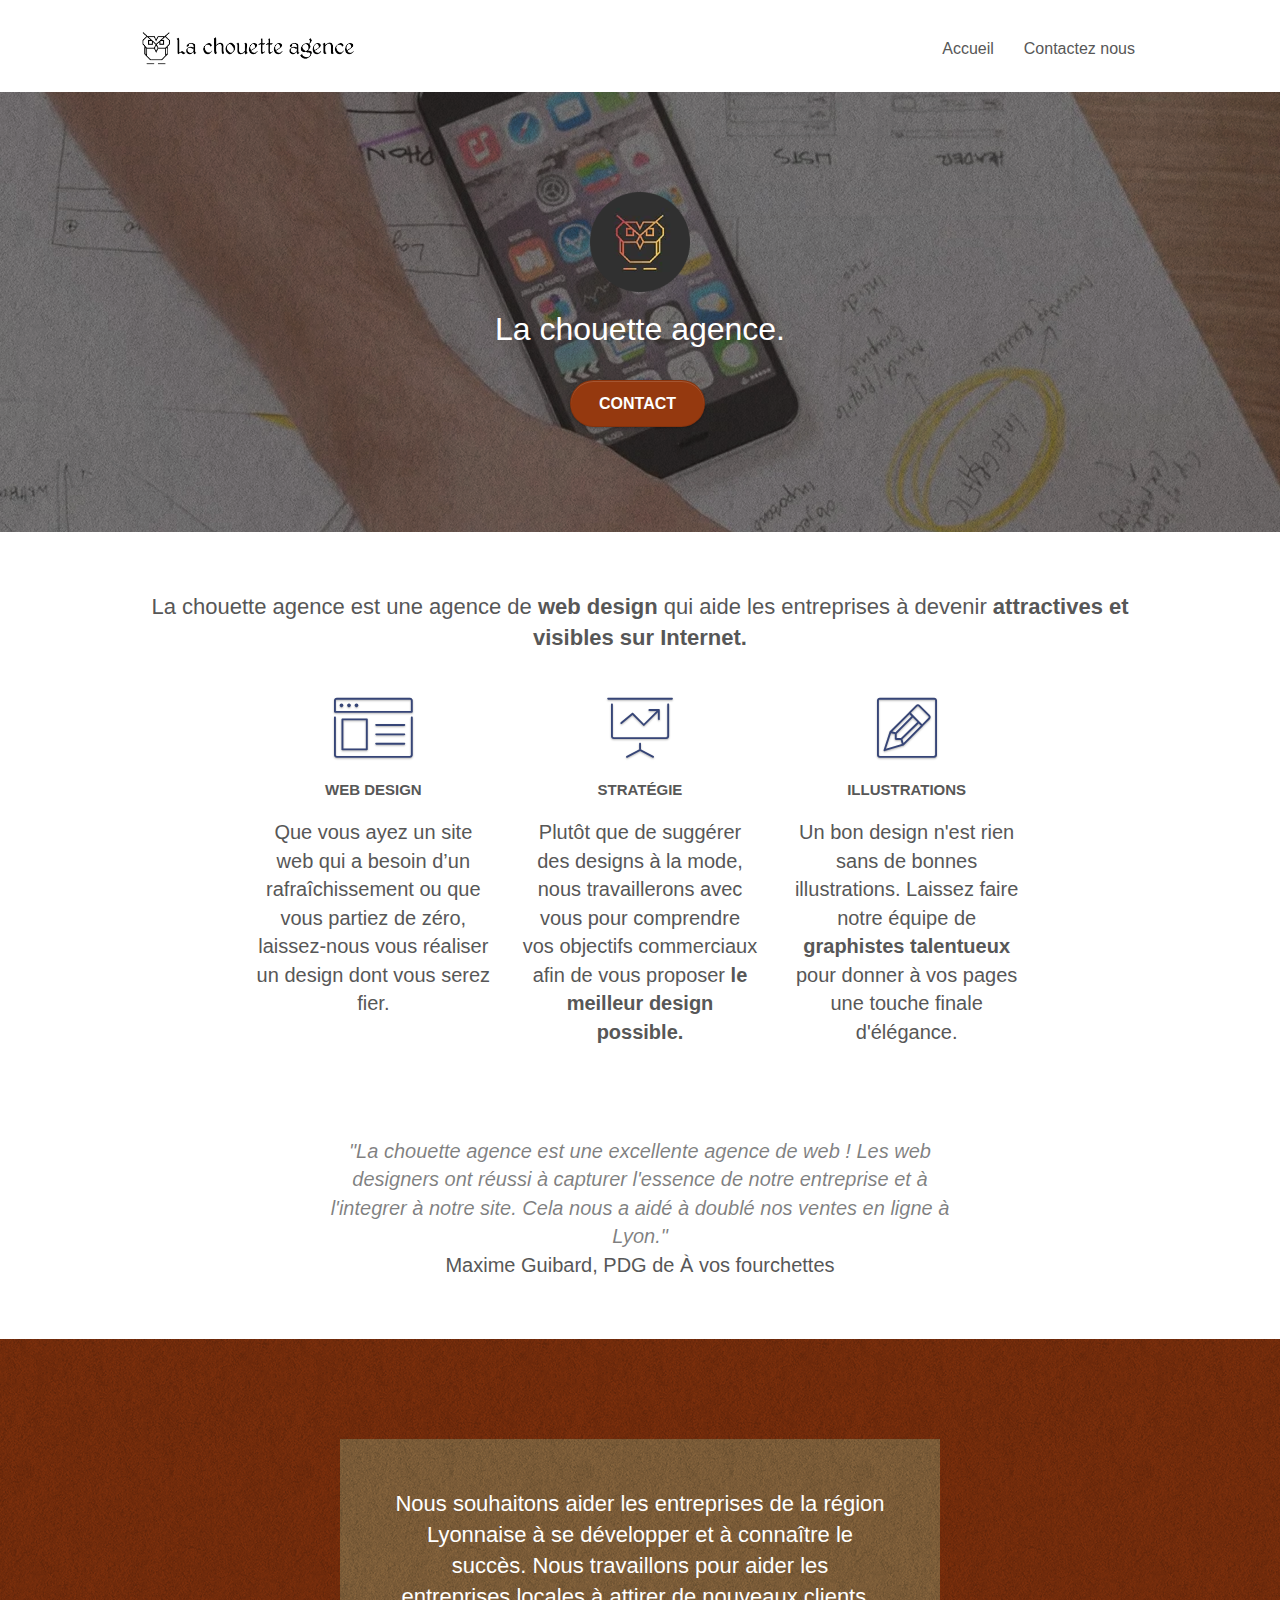
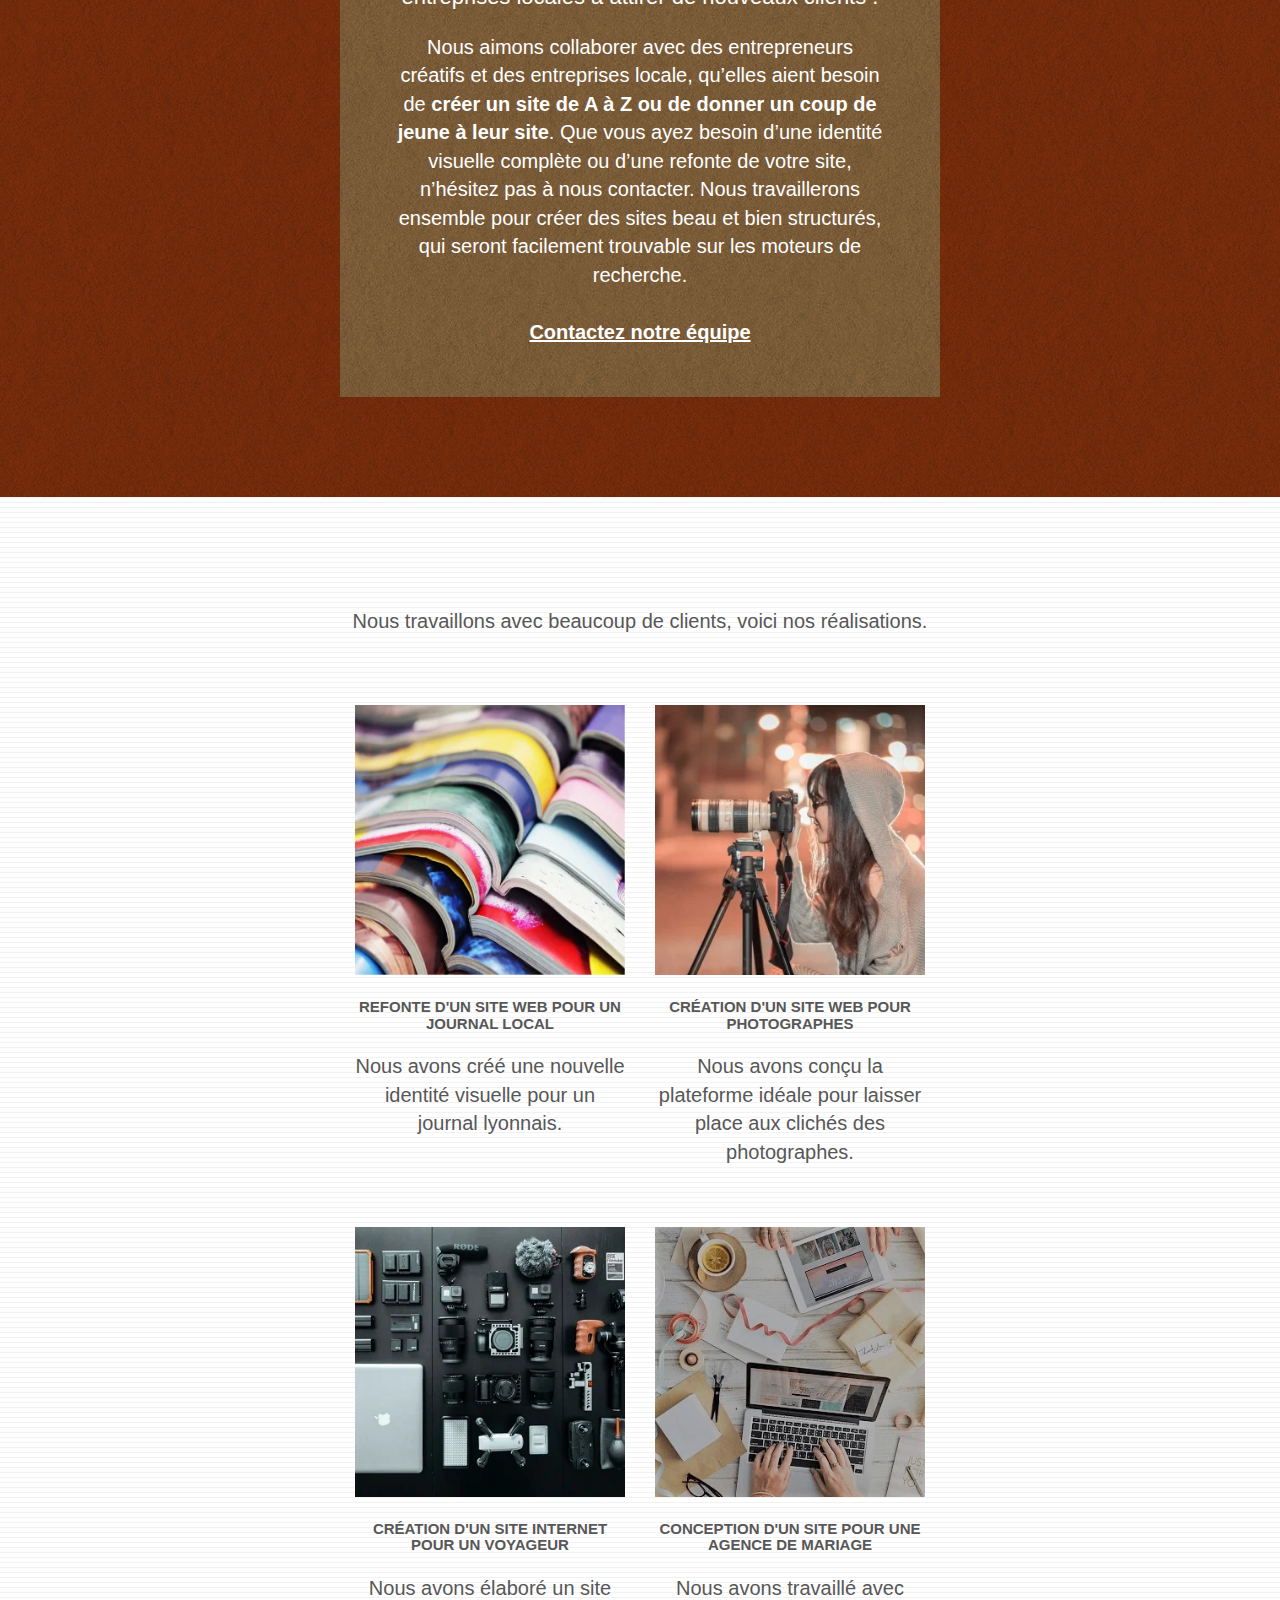
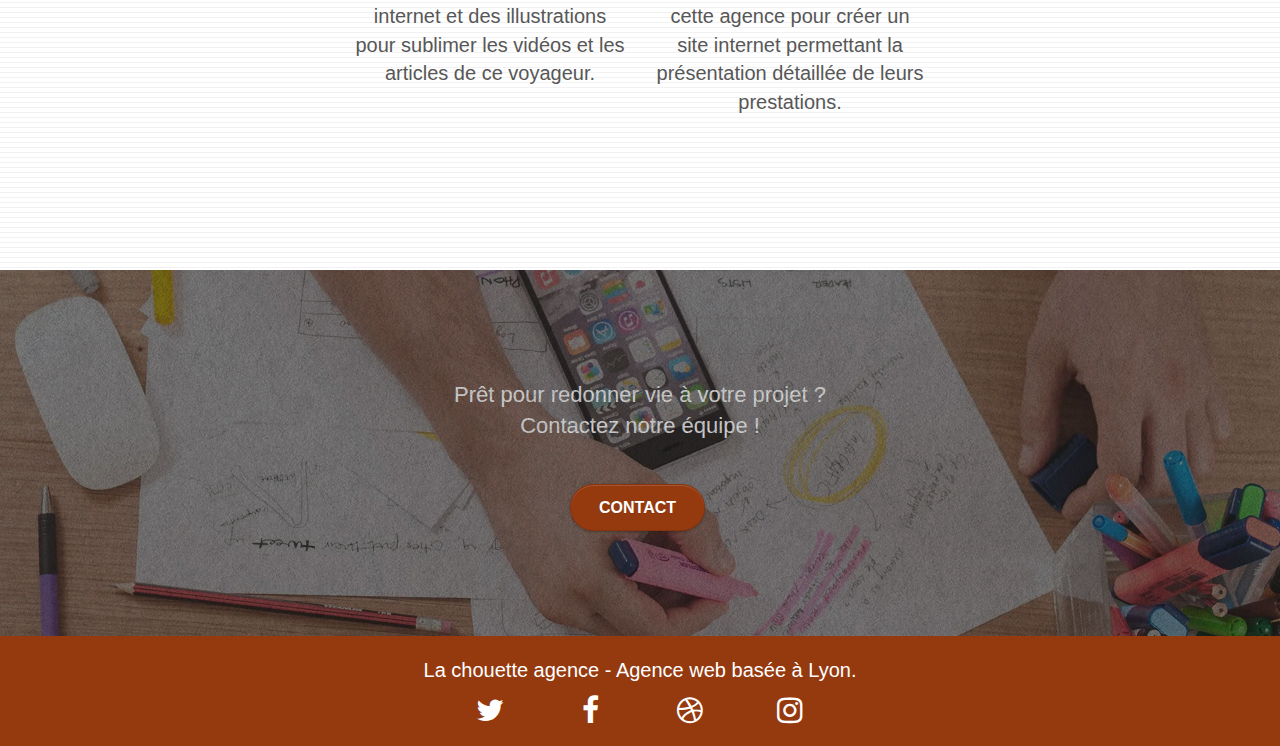
==== commit 37dbd48a: "optmisation webp" ====
--- a/public/index.html
+++ b/public/index.html
@@ -5,7 +5,7 @@
 
 		<meta charset="utf-8">
 		<meta name="viewport" content="width=device-width, initial-scale=1.0, viewport-fit=cover">
-		<link rel="shortcut icon" type="image/jpg" href="favicon.jpg">
+		<link rel="shortcut icon" type="image/webp" href="favicon.webp">
 		
 		<!-- Open Graph meta pour Facebook -->
 		<meta property="og:title" content="La Chouette Agence Design Web !" />
@@ -101,9 +101,9 @@
 			<div class="container bloc-md">
 				<div class="row">
 					<div class="col-sm-12 text-center">
-						<p class="mg-md text-center ">
+						<h2 class="mg-md text-center ">
 							La chouette agence est une agence de <strong>web design</strong> qui aide les entreprises à devenir <strong>attractives et visibles sur Internet.</strong>
-						</p>
+						</h2>
 					</div>
 				</div>
 				<div class="row voffset-lg med-width-whitespace">
